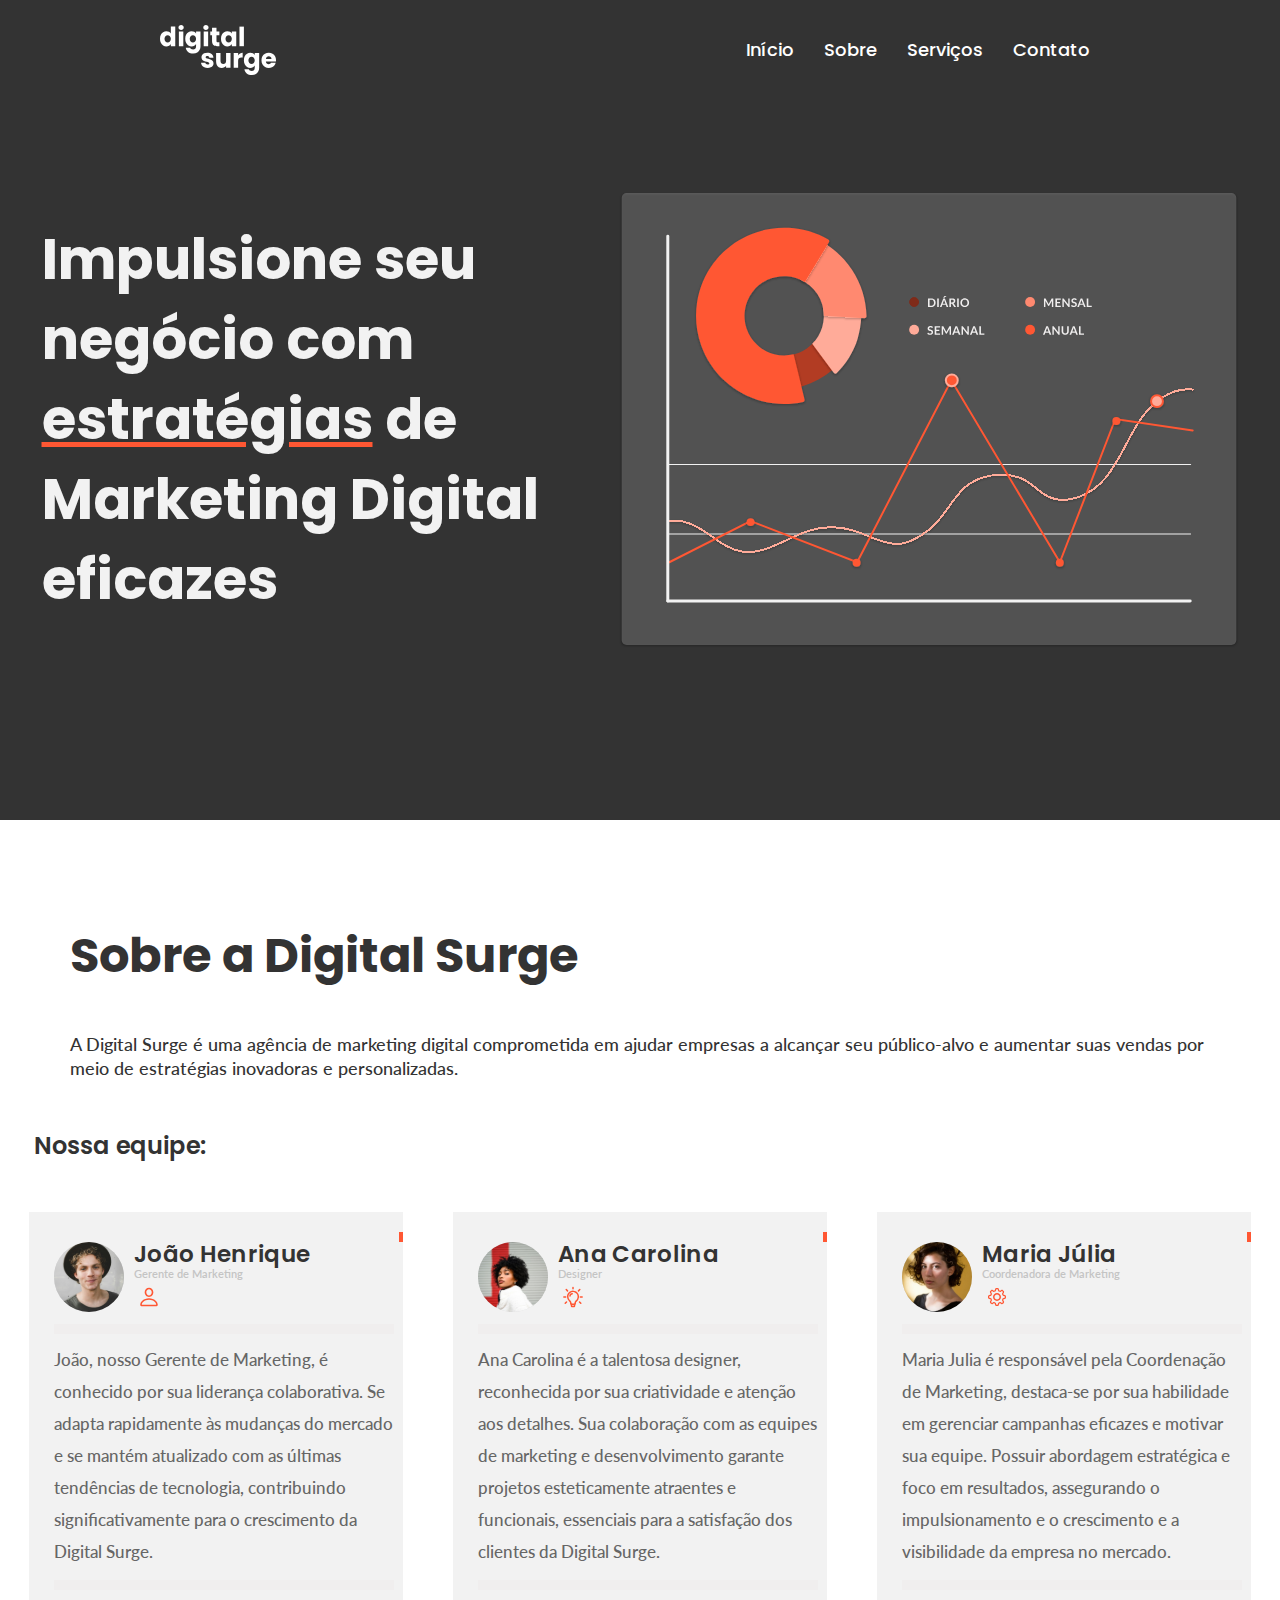
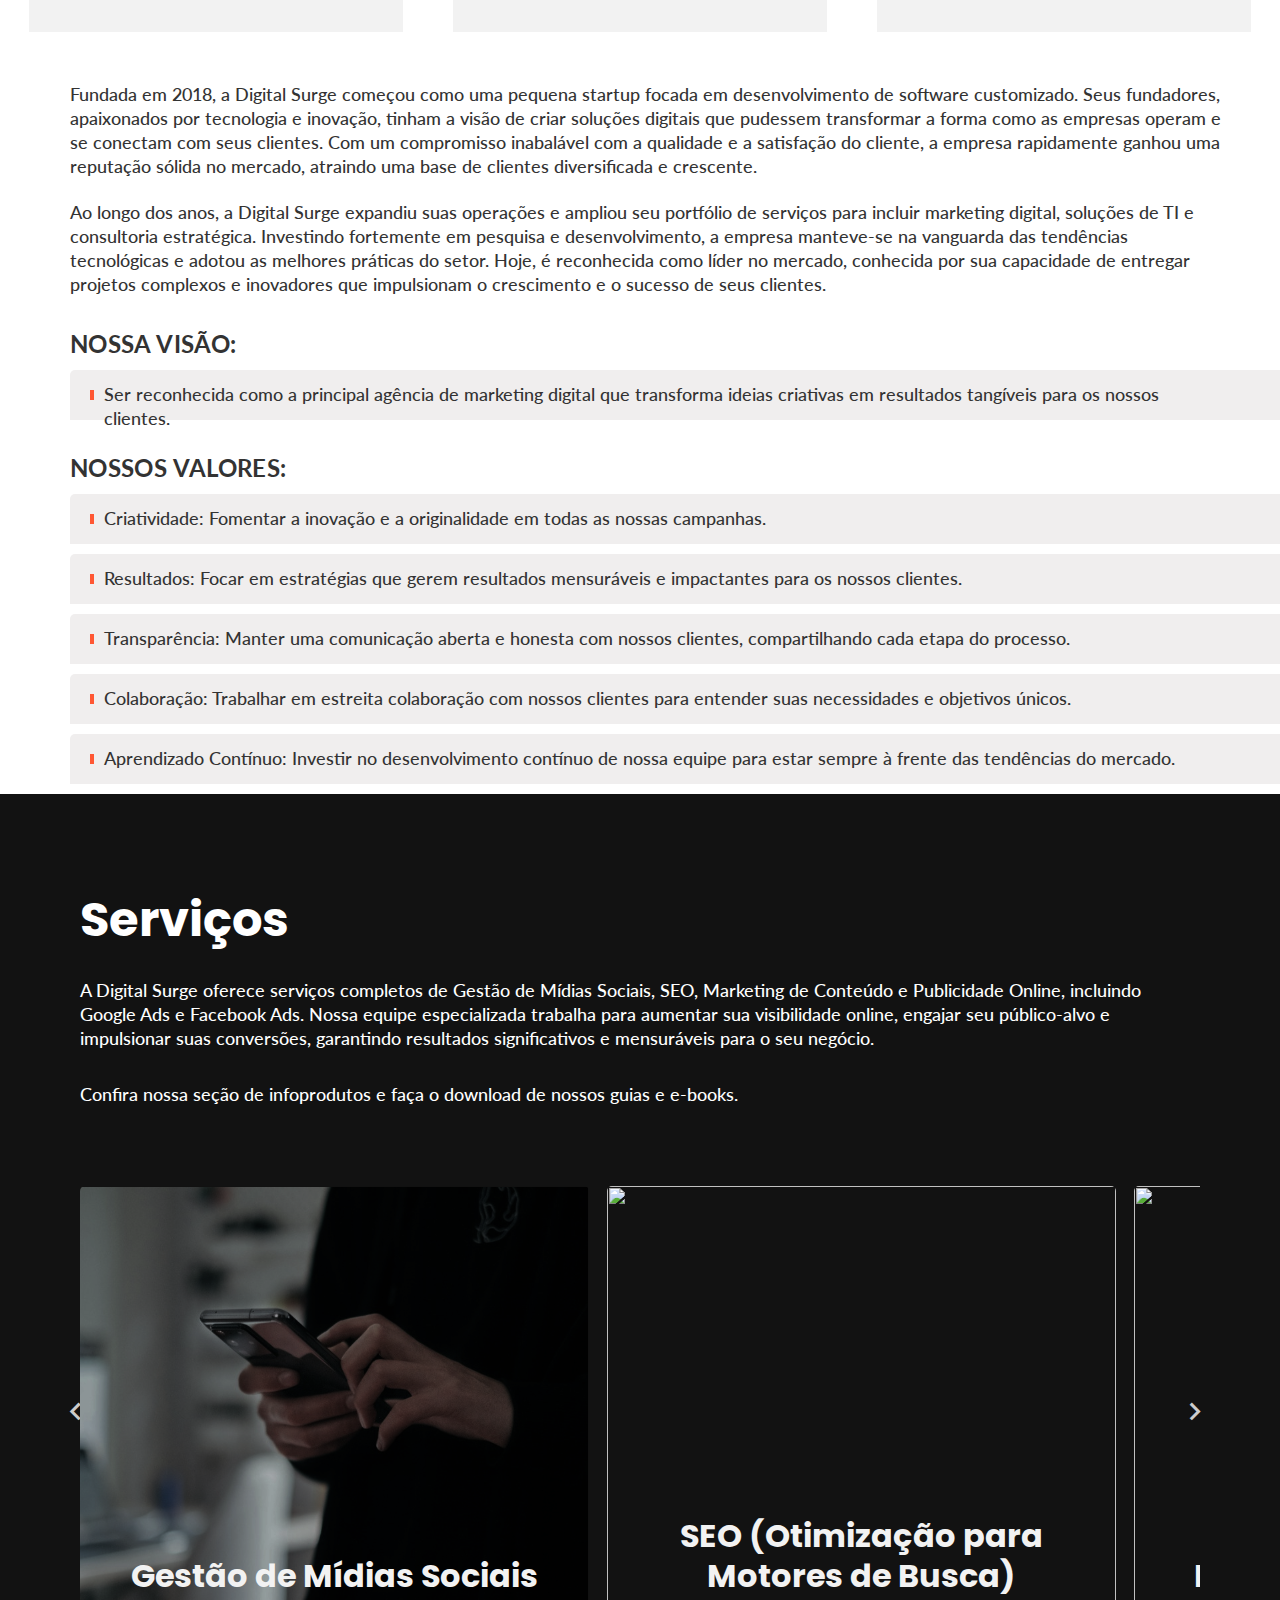
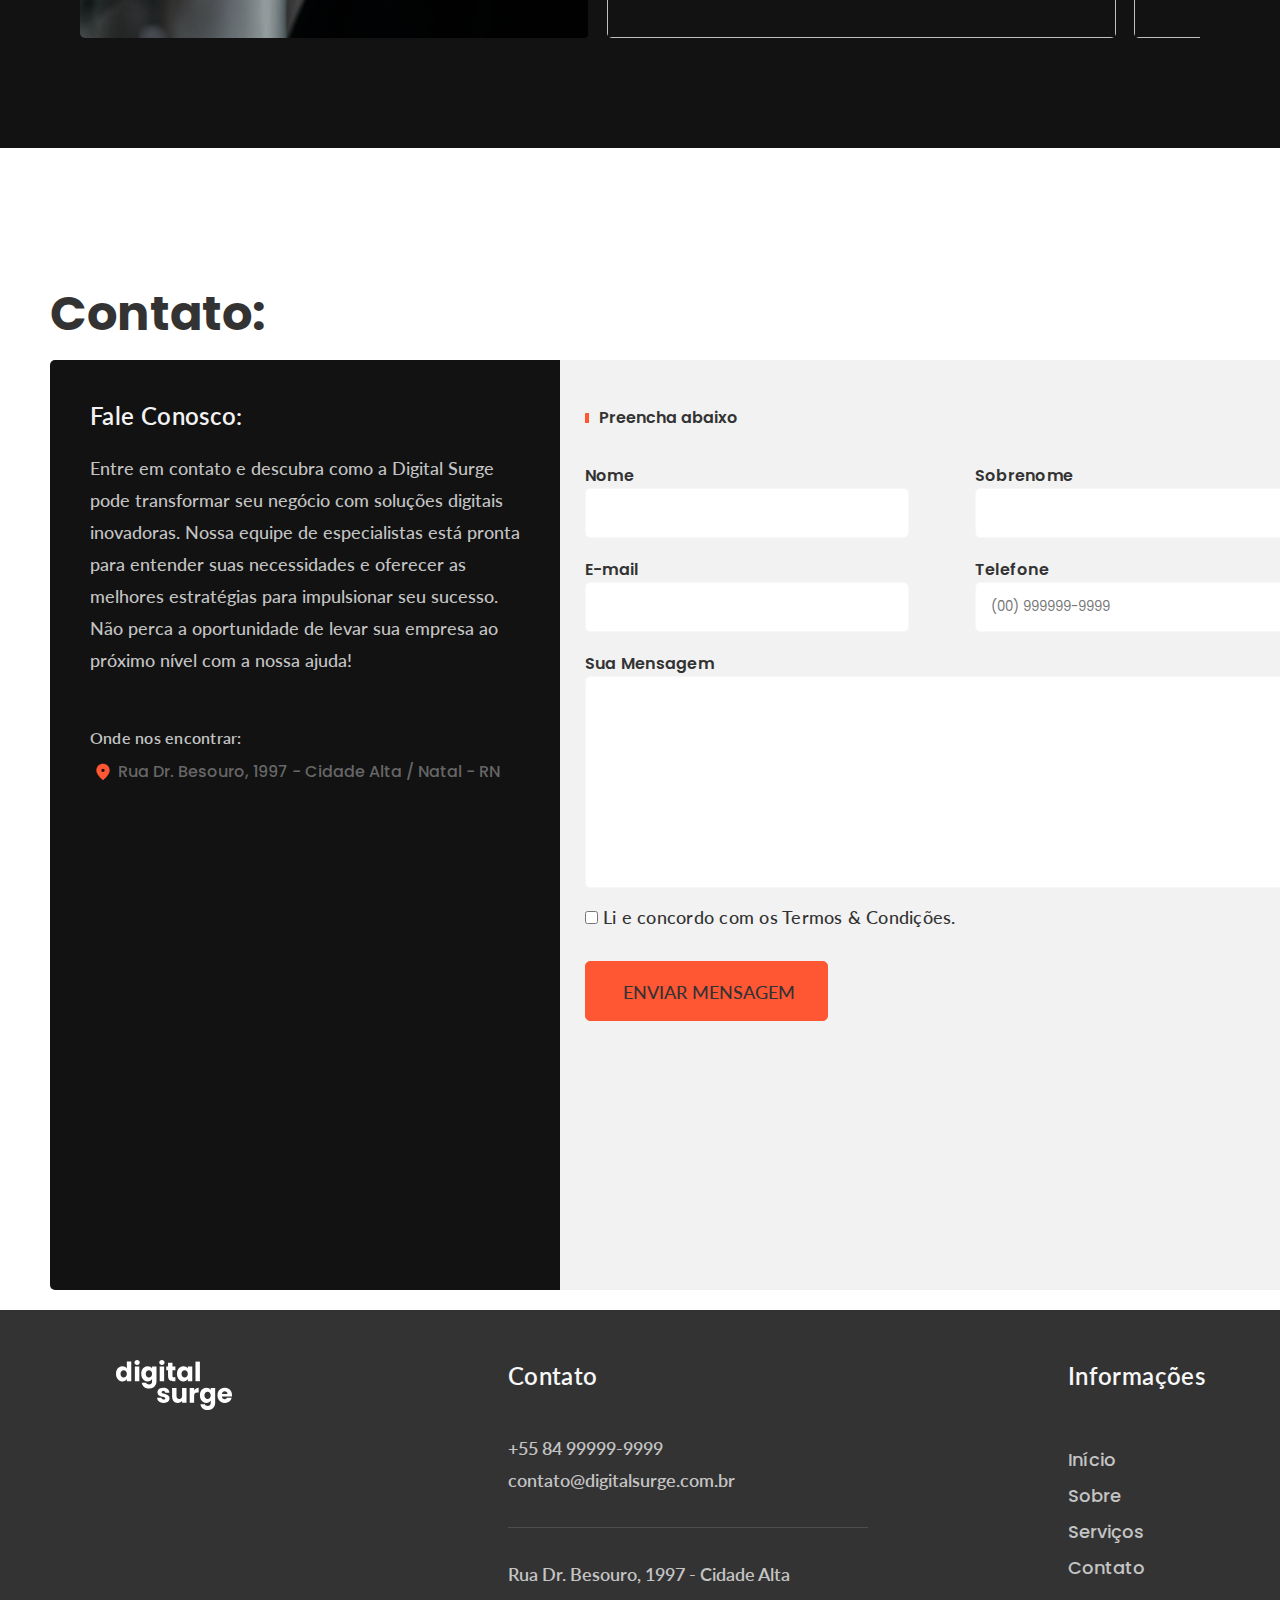
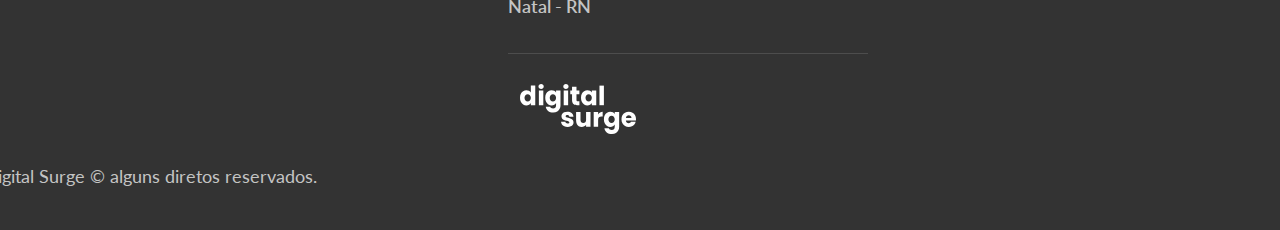
==== index.html @ 52d80557 "pertinho de terminar o sobre)" ====
<!DOCTYPE html>

<html>

    <head>

        <meta charset="utf-8">
	    <meta name="viewport" content="width=device-width, initial-scale=1">

        <link rel="preconnect" href="https://fonts.googleapis.com">
        <link rel="preconnect" href="https://fonts.gstatic.com" crossorigin>
        <link href="https://fonts.googleapis.com/css2?family=Poppins:ital,wght@0,100;0,200;0,300;0,400;0,500;0,600;0,700;0,800;0,900;1,100;1,200;1,300;1,400;1,500;1,600;1,700;1,800;1,900&display=swap" rel="stylesheet">
        
        <link rel="preconnect" href="https://fonts.googleapis.com">
        <link rel="preconnect" href="https://fonts.gstatic.com" crossorigin>
        <link href="https://fonts.googleapis.com/css2?family=Lato:ital,wght@0,100;0,300;0,400;0,700;0,900;1,100;1,300;1,400;1,700;1,900&display=swap" rel="stylesheet">


        <link rel="stylesheet" href="../style/reset.css">
        <link rel="stylesheet" href="../style/navbar.css">
        <link rel="stylesheet" href="../style/inicio.css">
        <link rel="stylesheet" href="../style/footer.css">
        <link rel="stylesheet" href="../style/sobre.css">
        <link rel="stylesheet" href="../style/servicos2.css">
        <link rel="stylesheet" href="../style/carrossel.css">
        <link rel="stylesheet" href="../style/contato.css">
        <link rel="stylesheet" href="../style/modal.css">

        <style>
            .material-symbols-outlined {
              font-variation-settings:
              'FILL' 0,
              'wght' 400,
              'GRAD' 0,
              'opsz' 24
            }
        </style>


        <title>digital-surge</title>

        <link rel="stylesheet" href="https://fonts.googleapis.com/css2?family=Material+Symbols+Outlined:opsz,wght,FILL,GRAD@24,400,0,0" />
        
        <script src="./js/carrossel.js" defer></script>

        <link rel="stylesheet" href="https://fonts.googleapis.com/css2?family=Material+Symbols+Outlined:opsz,wght,FILL,GRAD@20..48,100..700,0..1,-50..200" />
    


    </head>

    <body>
          
        <header>  <!---------------INICIO DA NAVBAR-------------------------->

            <img class="imagem-navbar" src="../imagens/navbar/Vector.svg" alt="seta">

            <nav>

                <ul>

                    <li><a href="#inicio">Início</a></li>

                    <li><a href="#sobre">Sobre</a></li>

                    <li><a href="#servicos">Serviços</a></li>

                    <li><a href="#contato">Contato</a></li>

                </ul>

            </nav><!---------------FINAL DA NAVBAR---------------------------->


        </header> 

        <main>
            <!----------------------INÍCIO DO INÍCIO------------------------->
            <selection id="inicio">
             
              <div class="banner-elementos">

                <div class="caixa-frase">

                <p class="frase-inicio"> Impulsione seu negócio com <strong class="underline">estratégias</strong> de Marketing Digital eficazes</p>

                </div>

                <div class="caixa-grafico">

                <img class="grafico" src="../imagens/inicio/graficodesktop3.svg" alt="seta">

                </div>

              </div>

            </selection>

            <!--------------------------FINAL DO INICIO----------------------------->

            <!--------------------------INICIO DO SOBRE------------------------------->

            <selection id="sobre">


                <div class="sobre-texto">

                    <h2>Sobre a Digital Surge</h2>

                    <p class="sobreparagrafo">A Digital Surge é uma agência de marketing digital comprometida em ajudar
                    empresas a alcançar seu público-alvo e aumentar suas vendas por meio de 
                    estratégias inovadoras e personalizadas.</p>

                </div>
                
                <!----------------------INICIO DA EQUIPE--------------------->
                <div class="equipe">
                        
                        <h4 class="nossa-equipe">Nossa equipe:</h4>

                        <div class="blocos-equipe">

                            <div class="bloco-equipe1">

                                <div class="traco-laranja">

                                    <p></p>

                                </div>
                               
                                <div class="info-equipe">

                                    <img class="foto-equipe" src="../imagens/sobre/gerente.svg">

                                    <div class="info-equipe2">

                                        <h4 class="nome-equipe">João Henrique</h4>

                                        <h6 class="funcao-equipe">Gerente de Marketing</h6>

                                        <img class="icone-equipe" src="../imagens/sobre/iconegerente.svg">

                                    </div>   

                                </div>

                                <div class="info-equipe3">

                                    <div class="linha-equipe">

                                        <p></p>
    
                                    </div>

                                    <div class="texto-equipe">

                                        <p>
                                            João, nosso Gerente de Marketing, é 
                                            conhecido por sua liderança colaborativa. Se 
                                            adapta rapidamente às mudanças do mercado 
                                            e se mantém atualizado com as últimas 
                                            tendências de tecnologia, contribuindo 
                                            significativamente para o crescimento da 
                                            Digital Surge.
                                        </p>

                                    </div>

                                    <div class="linha-equipe">

                                        <p></p>
    
                                    </div>
  

                                </div> 
                              

                            </div>

                            <div class="bloco-equipe2">
                                     
                                <div class="traco-laranja">

                                     <p></p>

                                </div>
                                
                                <div class="info-equipe">

                                    <img class="foto-equipe" src="../imagens/sobre/design.svg">


                                    <div class="info-equipe2">

                                        <h4 class="nome-equipe">Ana Carolina</h4>
                                        <h6 class="funcao-equipe">Designer</h6>
                                        <img class="icone-equipe" src="../imagens/sobre/iconedesign.svg">

                                    </div>

                                </div>

                                <div class="info-equipe3">

                                    <div class="linha-equipe">

                                        <p></p>
    
                                    </div>

                                    
                                    <div class="texto-equipe">

                                        <p>
                                            Ana Carolina é a talentosa designer, reconhecida por sua criatividade e atenção aos detalhes. Sua colaboração com as equipes de marketing e desenvolvimento garante projetos esteticamente atraentes e funcionais, essenciais para a satisfação dos clientes da Digital Surge.
                                        </p>

                                    </div>

                                    <div class="linha-equipe">

                                        <p></p>
    
                                    </div>

                                   

                                </div> 


                            </div>

                            <div class="bloco-equipe3">
                                
                                <div class="traco-laranja">


                                    <p></p>

                                </div>
                                
                                <div class="info-equipe">

                                  <img class="foto-equipe" src="../imagens/sobre/coordenadora.svg">

                                     <div class="info-equipe2">

                                       <h4 class="nome-equipe">Maria Júlia</h4>

                                       <h6 class="funcao-equipe">Coordenadora de Marketing</h6>

                                       <img class="icone-equipe" src="../imagens/sobre/iconecoordenadora.svg">
                               
                                    </div>

                                </div>

                                <div class="info-equipe3">

                                    <div class="linha-equipe">

                                        <p></p>
    
                                    </div>

                                    
                                    <div class="texto-equipe">

                                        <p>
                                            Maria Julia é responsável pela Coordenação de Marketing, destaca-se por sua habilidade em gerenciar campanhas eficazes e motivar sua equipe. Possuir abordagem estratégica e foco em resultados, assegurando o impulsionamento e o crescimento e a visibilidade da empresa no mercado.
                                        </p>

                                    </div>

                                    <div class="linha-equipe">

                                        <p></p>
    
                                    </div>

                                </div> 
      
                            </div>
                            
                        </div>
                        
                       
                </div>

                <!-----------------FINAL DA EQUIPE-------------------------->

                <p class="sobreparagrafo2">Fundada em 2018, a Digital Surge começou como uma pequena startup focada em desenvolvimento de software customizado. Seus fundadores, apaixonados por tecnologia e inovação, tinham a visão de criar soluções digitais que pudessem transformar a forma como as empresas operam e se conectam com seus clientes. Com um compromisso inabalável com a qualidade e a satisfação do cliente, a empresa rapidamente ganhou uma reputação sólida no mercado, atraindo uma base de clientes diversificada e crescente.</p>

                <p class="sobreparagrafo3"> Ao longo dos anos, a Digital Surge expandiu suas operações e ampliou seu portfólio de serviços para incluir marketing digital, soluções de TI e consultoria estratégica. Investindo fortemente em pesquisa e desenvolvimento, a empresa manteve-se na vanguarda das tendências tecnológicas e adotou as melhores práticas do setor. Hoje, é reconhecida como líder no mercado, conhecida por sua capacidade de entregar projetos complexos e inovadores que impulsionam o crescimento e o sucesso de seus clientes.</p>
                
                <!---------------INICIO DE NOSSA VISÃO E VALORES------------->

                <div class="nossa-visao">

                    <h4 class="visao-titulo">NOSSA VISÃO:</h4>

                    <div class="bloco-visao">

                        <p class="traco-laranja2"></p>
                            
                        <p class="texto-visao">Ser reconhecida como a principal agência de marketing digital que transforma ideias criativas em resultados tangíveis para os nossos clientes.</p>

                    </div>

                </div>

                <div class="nossos-valores">

                    <h4 class="valores-titulo">NOSSOS VALORES:</h4>

                    <div class="bloco-valores">

                            <p class="traco-laranja2"></p>

                            <p class="frases-valores">Criatividade: Fomentar a inovação e a originalidade em todas as nossas campanhas.</p>


                    </div>

                    <div class="bloco-valores">

                        <p class="traco-laranja2"></p>

                        <p class="frases-valores">Resultados: Focar em estratégias que gerem resultados mensuráveis e impactantes para os nossos clientes.</p>

     
                    </div>

                    <div class="bloco-valores">

                        <p class="traco-laranja2"></p>

                        <p class="frases-valores">Transparência: Manter uma comunicação aberta e honesta com nossos clientes, compartilhando cada etapa do processo.</p>

     
                    </div>

                    <div class="bloco-valores">

                        <p class="traco-laranja2"></p>

                        <p class="frases-valores">Colaboração: Trabalhar em estreita colaboração com nossos clientes para entender suas necessidades e objetivos únicos.</p>

     
                    </div>

                    <div class="bloco-valores">

                        <p class="traco-laranja2"></p>

                        <p class="frases-valores">Aprendizado Contínuo: Investir no desenvolvimento contínuo de nossa equipe para estar sempre à frente das tendências do mercado.</p>

     
                    </div>

                </div>

                <!----------------FINAL DE NOSSA VISAO E VALORES----------->

                
            </selection>

            <!------------------------FINAL DO SOBRE-------------------------->

            <!----------------------INICIO DE SERVICOS---------------------------->

            <section class="servicos" id="servicos">
                <h2>Serviços</h2>
                <div class="textos-servicos">
                    <p>A Digital Surge oferece serviços completos de Gestão de Mídias Sociais, SEO, Marketing de Conteúdo e Publicidade Online, incluindo Google Ads e Facebook Ads. Nossa equipe especializada trabalha para aumentar sua visibilidade online, engajar seu público-alvo e impulsionar suas conversões, garantindo resultados significativos e mensuráveis para o seu negócio.</p>
                    <p>Confira nossa seção de infoprodutos e faça o download de nossos guias e e-books.</p>
                </div>
                    <!-- Slider main container -->
                    
                    <div class="container">
                        <div class="slide-wrapper">
                            <button id="prev-slide" class="slide-button material-symbols-outlined">chevron_left</button>
                            <div class="image-list">
                                <div class="card-image">
                                    <img src="../imagens/servicos/foto2.svg"onclick="openModal()"class="card-img">
                                    <h2>Gestão de Mídias Sociais</h2>
    
                    <div class="action-modal-mask" id="modalImage">
                      <div class="action-modal">
                        <div class="action-modal--header">
                          <span class="material-symbols-outlined" onclick="closeModal()">
                            close
                          </span>
                        </div>
                        <div class="action-modal--content">
                        <div class="content--description">
                           <p id="content-text">
                            Nosso serviço de Gestão de Mídias Sociais na Digital Surge é projetado para maximizar sua presença online, engajar seu público e promover sua marca de maneira eficaz. Com estratégias personalizadas e conteúdo atraente, ajudamos a aumentar o alcance e a interação nas suas plataformas sociais. Para saber mais sobre como podemos transformar suas mídias sociais, inscreva-se no formulário e receba nosso material exclusivo diretamente no seu e-mail cadastrado.
                          </p>
                        </div>
                        <div class="content--form">
                          <div class="form--input-row">
                            <div class="input-field">
                                <form>
                                    <p class="input-field-titulo"><strong>Nome Completo</strong></p>
                                    <input class="blocos-do-modal">
                                </form>
                            </div>
                            <div class="input-field">
                                <form>
                                    <p class="input-field-titulo"><strong>Telefone</strong></p>
                                    <input class="blocos-do-modal"  placeholder="  (00) 999999-9999">
                                </form>
                            </div>
                          </div>
                          
                          <div class="form--input-row">
                            <div class="input-field">
                                <form>
                                    <p class="input-field-titulo"><strong>E-mail</strong></p>
                                    <input class="blocos-do-modal">
                                </form>
                            </div>
                            <div class="input-field">
                                <form>
                                    <p class="input-field-titulo"><strong>Rede Social</strong></p>
                                    <input class="blocos-do-modal" placeholder="https://instagram.com/">
                                </form>
                            </div>
                          </div>
                          
                          <div class="form--input-column">
                            <div class="input-field">
                                <form class="formulario-checkin-modal">
                                      
                                    <input type="checkbox"><p>Li e concordo com os Termos & Condições.</p>

                                    <div class="botao-enviar-modal">

                                        <button class="botao-enviar2-modal">SOLICITAR MATERIAL</button>

                                    </div>
                                    
                                </form>
                            </div>
                          </div>
                        </div>
                      </div>
                    </div>
                    </div>
                                    
                                </div>
                                <div class="card-image">
                                    <img src="../imagens/servicos/foto3.svg"onclick="openModal()"class="card-img">
                                    <h2>SEO (Otimização para Motores de Busca)</h2>

                                    <div class="action-modal-mask" id="modalImage">
                                        <div class="action-modal">
                                          <div class="action-modal--header">
                                            <span class="material-symbols-outlined" onclick="closeModal()">
                                              close
                                            </span>
                                          </div>
                                          <div class="action-modal--content">
                                          <div class="content--description">
                                             <p id="content-text">
                                                Nosso serviço de SEO (Otimização para Motores de Busca) é voltado para melhorar significativamente a visibilidade do seu site nos resultados de pesquisa, atraindo mais tráfego orgânico e qualificando leads. Com técnicas avançadas de SEO, como otimização de palavras-chave, melhorias técnicas e estratégias de link building, garantimos que seu site esteja sempre bem posicionado. Para descobrir como podemos impulsionar seu ranking nos motores de busca, inscreva-se no formulário e receba nosso material no e-mail cadastrado.
                                            </p>
                                          </div>
                                          <div class="content--form">
                                            <div class="form--input-row">
                                              <div class="input-field">
                                                <p class="input-field-titulo"><strong>Nome Completo</strong></p>
                                                <label>Nome completo</label>
                                                <input />
                                              </div>
                                              <div class="input-field">
                                                <p class="input-field-titulo"><strong>Telefone</strong></p>
                                                <label>Telefone</label>
                                                <input />
                                              </div>
                                            </div>
                                            
                                            <div class="form--input-row">
                                              <div class="input-field">
                                                <p class="input-field-titulo"><strong>E-mail</strong></p>
                                                <label>E-mail</label>
                                                <input />
                                              </div>
                                              <div class="input-field">
                                                <p class="input-field-titulo"><strong>Rede Social</strong></p>
                                                <label>Rede Social</label>
                                                <input />
                                              </div>
                                            </div>
                                            
                                            <div class="form--input-column">
                                              <div class="input-field">
                                                <input type="checkbox"/>
                                                <p class="input-field-titulo"><strong>Li e concordo com os Termos & Condições.</strong></p>
                                                <label>Li e concordo com os Termos & Condições.</label>
                                              </div>
                                              <div class="input-field">
                                                <button>Solicitar Material</button>
                                              </div>
                                            </div>
                                          </div>
                                        </div>
                                      </div>
                                      </div>
                                </div>
                                <div class="card-image">
                                    <img src="../imagens/servicos/foto4.svg"onclick="openModal()"class="card-img">
                                    <h2>Marketing de Conteúdo</h2>

                                    <div class="action-modal-mask" id="modalImage">
                                        <div class="action-modal">
                                          <div class="action-modal--header">
                                            <span class="material-symbols-outlined" onclick="closeModal()">
                                              close
                                            </span>
                                          </div>
                                          <div class="action-modal--content">
                                          <div class="content--description">
                                             <p id="content-text">
                                                Nosso serviço de Marketing de Conteúdo é projetado para criar e distribuir conteúdo relevante e valioso que atraia e engaje seu público-alvo, promovendo a sua marca e impulsionando conversões. Desenvolvemos estratégias de conteúdo personalizadas que incluem blogs, artigos, infográficos e muito mais, tudo alinhado aos interesses e necessidades do seu mercado. Para saber como podemos transformar sua estratégia de conteúdo, inscreva-se no formulário e receba nosso material exclusivo diretamente no e-mail cadastrado.
                                            </p>
                                          </div>
                                          <div class="content--form">
                                            <div class="form--input-row">
                                              <div class="input-field">
                                                <p class="input-field-titulo"><strong>Nome Completo</strong></p>
                                                <label>Nome completo</label>
                                                <input />
                                              </div>
                                              <p class="input-field-titulo"><strong>Telefone</strong></p>
                                              <div class="input-field">
                                                <label>Telefone</label>
                                                <input />
                                              </div>
                                            </div>
                                            
                                            <div class="form--input-row">
                                              <div class="input-field">
                                                <p class="input-field-titulo"><strong>E-mail</strong></p>
                                                <label>E-mail</label>
                                                <input />
                                              </div>
                                              <div class="input-field">
                                                <p class="input-field-titulo"><strong>Rede Social</strong></p>
                                                <label>Rede Social</label>
                                                <input />
                                              </div>
                                            </div>
                                            
                                            <div class="form--input-column">
                                                <p class="input-field-titulo"><strong>Li e concordo com os Termos & Condições.</strong></p>
                                              <div class="input-field">
                                                <input type="checkbox"/>
                                                <label>Li e concordo com os Termos & Condições.</label>
                                              </div>
                                              <div class="input-field">
                                                <button>Solicitar Material</button>
                                              </div>
                                            </div>
                                          </div>
                                        </div>
                                      </div>
                                      </div>
                                </div>
                                <div class="card-image">
                                    <img src="../imagens/servicos/foto5.svg"onclick="openModal()"class="card-img">
                                    <h2>Publicidade Online (Google Ads, Facebook Ads)</h2>

                                    <div class="action-modal-mask" id="modalImage">
                                        <div class="action-modal">
                                          <div class="action-modal--header">
                                            <span class="material-symbols-outlined" onclick="closeModal()">
                                              close
                                            </span>
                                          </div>
                                          <div class="action-modal--content">
                                          <div class="content--description">
                                             <p id="content-text">O serviço de Publicidade Online na Digital Surge, especializado em Google Ads e Facebook Ads, é projetado para aumentar sua visibilidade e gerar leads qualificados de maneira eficaz. Com campanhas personalizadas que alcançam o público-alvo com precisão, otimizando continuamente para garantir o melhor retorno. Para descobrir como nossa expertise em publicidade online pode impulsionar seu negócio, inscreva-se no formulário e receba nosso material exclusivo diretamente no seu e-mail cadastrado.</p>
                                          </div>
                                          <div class="content--form">
                                            <div class="form--input-row">
                                              <div class="input-field">
                                                <p class="input-field-titulo"><strong>Nome Completo</strong></p>
                                                <label>Nome completo</label>
                                                <input />
                                              </div>
                                              <div class="input-field">
                                                <p class="input-field-titulo"><strong>Telefone</strong></p>
                                                <label>Telefone</label>
                                                <input />
                                              </div>
                                            </div>
                                            
                                            <div class="form--input-row">
                                              <div class="input-field">
                                                <p class="input-field-titulo"><strong>E-mail</strong></p>
                                                <label>E-mail</label>
                                                <input />
                                              </div>
                                              <div class="input-field">
                                                <p class="input-field-titulo"><strong>Rede Social</strong></p>
                                                <label>Rede Social</label>
                                                <input />
                                              </div>
                                            </div>
                                            
                                            <div class="form--input-column">
                                              <div class="input-field">
                                                <input type="checkbox"/>
                                                <p class="input-field-titulo"><strong>Li e concordo com os Termos & Condições.</strong></p>
                                                <label>Li e concordo com os Termos & Condições.</label>
                                              </div>
                                              <div class="input-field">
                                                <button>Solicitar Material</button>
                                              </div>
                                            </div>
                                          </div>
                                        </div>
                                      </div>
                                      </div>
                                </div>
                
                            </div>
                            <button id="next-slide" class="slide-button material-symbols-outlined">chevron_right</button>
                        </div>
                        <!---
                        <div class="slider-scrollbar">
                            <div class="scrollbar-track">
                                <div class="scrollbar-thumb">
                
                                </div>
                            </div>-->
                        </div>
                    </div>
                
             </section> 
             <!-------------------FINAL SERVICOS----------------------->
             <!------------------INICIO CONTATO------------------------->

            <selection id="contato">

                <div class="texto-contato">

                    <h2 class="titulo-contato">Contato:</h2>

                </div>

                <div class="contato-itens">

                    <div class="mapa">

                        <div class="itens-mapa">
    
                            <h2>Fale Conosco:</h2>
    
                             <p class="entre-em-contato">Entre em contato e descubra como a Digital Surge pode transformar seu negócio com soluções digitais inovadoras. Nossa equipe de especialistas está pronta para entender suas necessidades e oferecer as melhores estratégias para impulsionar seu sucesso. Não perca a oportunidade de levar sua empresa ao próximo nível com a nossa ajuda!</p>
                            
                             <h3>Onde nos encontrar:</h3>
    
                             <div class="localizacao">
                                
                             <img class="icone-localizacao" src="../imagens/contato/icone-localizacao.svg">
    
                             <p class="endereco">Rua Dr. Besouro, 1997 - Cidade Alta / Natal - RN</p>
    
                             </div>
    
                             <iframe class="icone-mapa" src="https://www.google.com/maps/embed?pb=!1m18!1m12!1m3!1d126997.44576822523!2d-35.27594082980353!3d-5.901863741656016!2m3!1f0!2f0!3f0!3m2!1i1024!2i768!4f13.1!3m3!1m2!1s0x7b3000cc6486131%3A0x116394c0264ec5ba!2sIFRN%20-%20Cidade%20Alta%20-%20Natal%2FRN!5e0!3m2!1spt-BR!2sbr!4v1719432890969!5m2!1spt-BR!2sbr" width="600" height="450" style="border:0;" allowfullscreen="" loading="lazy" referrerpolicy="no-referrer-when-downgrade"></iframe>
    
                        </div>
    
                    </div>
    
                    <div class="formulario">

                        <div class="itens-formulario">

                            <div class="preencher">
                                
                                <p class="traco-laranja3"></p>
                                <h4>Preencha abaixo</h4>

                            </div>
    
                            <div class="formulario-blocos">

                                <div class="formulario-bloco-principal">

                                    <form class="formulario-bloco1">
                                      
                                        <h3 class="nome">Nome</h3>
                                        <input type="text" name="" class="formulario-nome" autocomplete="off">

                                        <h3 class="nome-responsivo">Nome completo</h3>
                                        <input type="text" name="" class="formulario-nome-responsivo" autocomplete="off">
                              
                                    </form>
    
                                    <form class="formulario-bloco2">
                                          
                                        <h3 class="sobrenome">Sobrenome</h3>
                                        <input type="text" name="" class="formulario-sobrenome" autocomplete="off">
                              
                                    </form>

                                </div>

                                <div class="formulario-bloco-principal">

                                    <form class="formulario-bloco1">
                                      
                                        <h3 class="email">E-mail</h3>
                                        <input type="text" name="" class="formulario-email" autocomplete="off">
                              
                                    </form>
    
                                    <form class="formulario-bloco2">
                                          
                                        <h3 class="telefone">Telefone</h3>
                                        <input type="text" name="" class="formulario-telefone" placeholder="  (00) 999999-9999" autocomplete="off">
                              
                                    </form>

                                </div>
                                
                                <div class="formulario-bloco-principal">

                                    <div class="bloco-mensagem">

                                        <form>
                                      
                                            <h3 class="mensagem">Sua Mensagem</h3>
                                            <textarea name="mensagem" class="formulario-mensagem"></textarea>
                                  
                                        </form>


                                    </div>

                                    

                                </div>

                                <div class="formulario-bloco-principal">

                                    <form class="formulario-checkin">
                                      
                                        <input type="checkbox"><p>Li e concordo com os Termos & Condições.</p>

                                        <div class="botao-enviar">

                                            <button class="botao-enviar2"><p>enviar mensagem</p></button>

                                        </div>
                                        
                                    </form>

                                    <h3 class="titulo-responsivo">Onde nos encontrar:</h3>

                                    <div class="localizacao-responsiva">
                                
                                        <img class="icone-localizacao-responsiva" src="../imagens/contato/icone-localizacao.svg">
               
                                        <p class="endereco-responsivo">Rua Dr. Besouro, 1997 - Cidade Alta / Natal - RN</p>
               
                                        </div>
               
                                        <iframe class="icone-mapa-responsivo" src="https://www.google.com/maps/embed?pb=!1m18!1m12!1m3!1d126997.44576822523!2d-35.27594082980353!3d-5.901863741656016!2m3!1f0!2f0!3f0!3m2!1i1024!2i768!4f13.1!3m3!1m2!1s0x7b3000cc6486131%3A0x116394c0264ec5ba!2sIFRN%20-%20Cidade%20Alta%20-%20Natal%2FRN!5e0!3m2!1spt-BR!2sbr!4v1719432890969!5m2!1spt-BR!2sbr" width="600" height="450" style="border:0;" allowfullscreen="" loading="lazy" referrerpolicy="no-referrer-when-downgrade"></iframe>



                                </div>


                            </div>

                        </div>
    
                    </div>

                </div>

                

             </selection>

        </main>
        
        <footer>

            <div class="itens-footer">

                   
                <div class="inicio-footer">

                    <div class="icone-digitalsurge">

                       <img src="../imagens/footer/linkedin-icone.svg">
    
                    </div>

                    <div class="contato-footer">

                         <div class="contato-footer-titulo">

                            <p>Contato</p>
                        
                        </div>

                        <div class="contato-footer-telefone">

                            <p>+55 84 99999-9999</p>
                            <p>contato@digitalsurge.com.br</p>

                        </div>

                        <div class="contato-footer-endereco">

                            <div class="linha-footer">

                                <p></p>

                            </div>

                            <p>Rua Dr. Besouro, 1997 - Cidade Alta</p>
                            <p> Natal - RN</p>

                            <div class="linha-footer">

                                <p></p>

                            </div>

                            <div class="redes-sociais">

                                <img scr="../imagens/footer/digitalsurge-icone.svg">
                                <img scr="../imagens/footer/facebook.svg">
                                <img scr="../imagens/footer/insta.svg">
                                <img src="../imagens/footer/linkedin-icone.svg">

                            </div>

                           

                        </div>
                    
                    </div>

                    <div class="informacoes-footer">

                        <div class="informacoes-footer-titulo">

                            <p>Informações</p>
                            
                        
                        </div>

                        <div class="footer-links">

                            <ul>

                                <li><a href="#inicio">Início</a></li>
            
                                <li><a href="#sobre">Sobre</a></li>
            
                                <li><a href="#servicos">Serviços</a></li>
            
                                <li><a href="#contato">Contato</a></li>
            
                            </ul>

                        </div>


                     </div> 

                     <div class="direitos-autorais">

                        <p>Digital Surge © alguns diretos reservados.</p>
                        
                     </div>

                </div>

            </div>


            

        </footer>
          
        <script src="./js/modal.js"></script>
    
    </body>

</html>
---- style/navbar.css ----
header
{
    background-color: #333333;
    display: flex;
    justify-content: space-between;
    align-items: center;
    height: 100px;
    width: 100%;
    margin-bottom: 95px;
    position: fixed;  
    z-index: 1000;
}
 

.imagem-navbar
{
    width: 116px;
    height: 50px;
    top: 25px;
    left: 160px;
    gap: 0px;
    opacity: 0px;
    padding-left: 160px;
}

header ul
{
    display: flex;
    padding-right: 160px;
}

header a
{
    text-decoration: none;
    color: #FFFFFF;
    font-family: "Poppins", sans-serif;
    font-size: 18px;
    font-weight: 500;
    font-style: normal;
    padding-right: 30px;   
}

.seta
{
    cursor: pointer;
}

a:hover 
{
    color: #FF5733;
}

@media screen and (max-width: 499px)
{
    header
    {  
        height: 70px;
        padding: 0 10% 0 10%;
       
    }

    nav 
    {

        display: flex;
        justify-content: space-around;
        align-items: right;
        width: 100%;
    }
    

    .imagem-navbar
    {
       
        width: 58px;
        height: 20px;
        padding-left: 0px;
        left: 0px;
       /* display: flex;
        align-items: right;
        justify-content: right;*/
     
     }

     header ul
     {
       
       gap: 10px;
       display: flex;
       list-style: none;
       padding-right: 0px;
       padding-left: 12%;
       align-items: right;
       justify-content: right;
     }

     
     header a
    {
        font-size: 10px;
        padding-right: 0;
        /*display: flex;
        align-items: center;*/
                
    }
     
}
@media screen and (500px <= width <= 1024px)
{
    header
    {  
        height: 70px;
        padding: 0 10% 0 10%;
       
    }

    nav 
    {

        display: flex;
        justify-content: space-around;
        align-items: right;
        width: 100%;
    }
    

    .imagem-navbar
    {
       
        width: 58px;
        height: 50px;
        padding-left: 0px;
        left: 0px;
       /* display: flex;
        align-items: right;
        justify-content: right;*/
     
     }

     header ul
     {
       
       gap: 10px;
       display: flex;
       list-style: none;
       padding-right: 0px;
       padding-left: 12%;
       align-items: right;
       justify-content: right;
     }

     
     header a
    {
        font-size: 14px;
        padding-right: 0;
        /*display: flex;
        align-items: center;*/
                
    }
}
/*
@media screen and (max-width: 508px)
{
    header
    {
        
        height: 70px;  
        margin-bottom: 5px;
      
    }

    .imagem-navbar
    {
      
      width: 58px;
      height: 35px;
      padding-left: 30px;
     
     }

     header ul
     {
       
       padding-left: 65px;

     }

     
     header a
    {
       font-size: 12px;
       padding-right: 10px;
          
    }
}*/

/*
@media screen and (500px <= width <= 614px)
{
    header
    {
        height: 80px;   
        padding: 0 10% 0 10%;
    }

    nav 
    {

        display: flex;
        justify-content: space-around;
        align-items: right;
        width: 100%;
    }

    .imagem-navbar
    {
      
      width: 87px;
      height: 35px;
      padding-left: 0px;
      left: 0px;
     }

     header ul
     {
        gap: 10px;
       padding-left: 0px;
       display: flex;
       list-style: none;

     }

     
     header a
    {
       font-size: 14px;
       padding-right: 0px;
          
    }
     
}*/

/*
@media screen and (615px <= width <= 1000px)
{
   
    .imagem-navbar
    {

      padding-left: 50px;

     }

     header ul
     {

       display: flex;
       padding-left: 150px;
       padding-right: 50px;
       gap: 10px;
       
     }

     
     header a
    {
    
       padding-right: 10px;   
       
    }



}
*/
---- style/inicio.css ----
body
{
    width: 100%;
    overflow-x: hidden;
}

main
{
    padding-top: 20px;
    
}

html
{
    scroll-behavior: smooth;
    overflow-x: hidden;
}

#inicio
{
      
   height: 800px;
   width: 100%;
   background-image: url("../imagens/inicio/banner1.svg");
   background-color: #333333;
   background-size: cover;
   display: flex;
   align-items: center;
   justify-content: center;
   background-repeat: no-repeat;
}



.banner-elementos
{
    display: flex; 
    align-items: center;
    justify-content: center;
    width: 100%;
    
}

.caixa-frase
{
   width: 577px;
   height: 400px;
   top: 175px;
   left: 160px;
   display: flex;
}

.frase-inicio
{
   
   font-family: Poppins;
   font-size: 56px;
   font-weight: 700;
   line-height: 80px;
   text-align: left;
   color: #F2F2F2;

}

.underline
{
    text-decoration: underline;
    text-decoration-color: #FF5733;
    gap: 0px;
    opacity: 0px;
    font-family: Poppins;
    font-size: 56px;
    font-weight: 700;
    line-height: 80px;
    text-align: left;
    color: #F2F2F2;
}


.caixa-grafico
{
  width: 620px;
  height: 456px;
  top: 159px;
  left: 820px;
  gap: 0px;
  opacity: 0px;
  display: flex;
  
}

.grafico
{
   width: 620px;
   height: 456px;
   top: 159px;
   left: 820px;
   gap: 0px;
   opacity: 0px;

}


@media screen and (max-width: 459px)
{
 
main 
{
    margin-top: -100px;
}
#inicio
{
   background-image: none;
   height: auto;
   width: 100%;
   max-width: 100%;
   display: flex;
   justify-content: center;
   align-items: center;
   background-size: cover;
   overflow: hidden;
   
}

.banner-elementos
{
    margin-top: 150px;
    flex-direction: column;
    justify-content: flex-start;
    height: 430px;
    background-image: url("../imagens/inicio/banner1.svg");
    background-size: cover;
    background-repeat: no-repeat;
    width: 100%;
}

.caixa-frase
{
    margin-top: 5%;
    width: 80%;
    max-width: 80%;
    height: auto;
    display: flex;
    margin-bottom: 0px;
    overflow: hidden;
    justify-content: center;
    align-items: center;
}

.frase-inicio
{
    font-size: 20px;
    font-weight: 700;
    line-height: 32px;
    text-align: left;
}

.underline
{
    text-decoration: underline;
    text-decoration-color: #FF5733;
    font-size: 20px;
    line-height: 32px;
}

.caixa-grafico
{
  width: 100%;
  max-width: 100%;
  height: auto;
  display: flex;
  justify-content: center;
  align-items: center;
  overflow: hidden;
  left: 0px;
  margin-top: 5%;
   
}

.grafico
{
   width: 80%;
   max-width: 80%;
   overflow: hidden;
   display: flex;
   justify-content: center;
   align-items: center;
   height: auto;
   left: 0px;

}



}

@media screen and (459px <= width <= 720px)
{

main 
{
    margin-top: 50px;
}
 

#inicio
{
   background-image: none;
   display: flex;
   width: 100%;
   max-width: 100%;
   overflow: hidden;
   justify-content: center;
   align-items: center;
   background-size: cover;
   height: auto;
}

.banner-elementos
{
    /*margin-top: 200px;*/
    flex-direction: column;
    justify-content: flex-start;
    background-image: url("../imagens/inicio/banner1.svg");
    background-size: cover;
    background-repeat: no-repeat;
    align-items: center;
    overflow: hidden;
    height: auto;
}

.caixa-frase
{
    width: 80%;
    max-width: 80%;
    height: auto;
    margin-top: 5%;
    display: flex;
    justify-content: center;
    align-items: center;
    overflow: hidden;
    height: auto; 
}

.frase-inicio
{
    font-size: 25px;
    font-weight: 700;
    line-height: 32px;
    margin-top: 10px;
}

.underline
{
    display: flex;
    text-decoration: underline;
    text-decoration-color: #FF5733;
    font-size: 25px;
    line-height: 32px;

}

.caixa-grafico
{
 
  width: 80%;
  max-width: 80%;
  height: auto;
  display: flex;
  justify-content: center;
  overflow: hidden;
  left: 0px;
  margin-top: 3%;
   
}

.grafico
{
   
    width: 70%;
    max-width: 70%;
    height: auto;
    display: flex;
    justify-content: center;
    overflow: hidden;
    left: 0px;
    margin-bottom: 10px;
   
}


}

@media screen and (721px <= width <= 1024px)
{
    main 
    {
        padding-top: 70px;
    }
    #inicio
    {
      
     height: auto;
     max-width: 100%;
     overflow: hidden;
   }



.banner-elementos
{
    display: flex; 
    align-items: center;
    justify-content: center;
    width: 100%;
    max-width: 100%;
    height: auto;
    overflow: hidden;
    margin: 0px 50px 0px 50px;
    
}

.caixa-frase
{
   width: 90%;
   max-width: 90%;
   height: auto;
   display: flex;
   justify-content: center;
   align-items: left;
   overflow: hidden;
  
}

.frase-inicio
{
   
   font-family: Poppins;
   font-size: 35px;
   font-weight: 700;
   line-height: 35px;
   text-align: left;
   color: #F2F2F2;
   justify-content: center;
   width: 90%;
   max-width: 90%;
   padding: 50px 50px 50px 50px;

}

.underline
{
    text-decoration: underline;
    text-decoration-color: #FF5733;
    gap: 0px;
    opacity: 0px;
    font-family: Poppins;
    font-size: 35px;
    font-weight: 700;
    line-height: 35px;
    text-align: left;
    color: #F2F2F2;
    width: 90%;
    max-width: 90%;
}


.caixa-grafico
{
  width: 100%;
  max-width: 100%;
  height: auto;
  display: flex;
  justify-content: center;
  align-items: center;
  overflow: hidden;
  
}

.grafico
{
   width: 80%;
   max-width: 80%;
   height: auto;
   left: 820px;
   gap: 0px;
   opacity: 0px;
   display: flex;
   justify-content: center;
   align-items: center;
   overflow: hidden;
   padding: 40px 30px 30px 30px;
  

}

}
---- style/footer.css ----
.itens-footer
{
    text-decoration: none;
}

.inicio-footer
{
    margin-top: 20px;
    width: 100%;
    height: 520px;
    display:flex;
    flex-direction: row;
    background: #333333;
}

.icone-digitalsurge
{
    width: 116px;
    height: 50px;
    top: 60px;
    left: 160px;
    color: #FFFFFF;
    background: #333333;
    margin-left: 116px;
    padding-top: 50px;
}

.contato-footer
{
    width: 360px;
    height: 254px;
    margin-left: 276px;
    padding-top: 50px; 
}

.contato-footer-titulo
{
    width: 116px;
    height: 32px;
    padding-bottom: 40px;
}

.contato-footer-titulo p
{
    font-family: Lato;
    font-size: 24px;
    font-weight: 600;
    line-height: 32px;
    letter-spacing: 0.015em;
    text-align: left;
    color: #F7F7F7;
}

.contato-footer-telefone
{
    width: 227px;
    height: 64px;
}

.contato-footer-telefone p
{
    font-family: Lato;
    font-size: 18px;
    font-weight: 600;
    line-height: 32px;
    text-align: left;
    color: #C4C4C4;
}

.linha-footer
{
    padding-top: 30px;
    width: 360px;
    height: 1px;
    border-bottom: 1px solid #4D4D4D ;
    margin-bottom: 30px;
}

.contato-footer-endereco p
{
    font-family: Lato;
    font-size: 18px;
    font-weight: 600;
    line-height: 32px;
    text-align: left;
    color: #C4C4C4;
}

.redes-sociais
{
    width: 160px;
    height: 32px;
    color: #F7F7F7;
}

.informacoes-footer 
{
    width: 360px;
    height: 254px;
    margin-left: 200px;
    padding-top: 50px;
}

.informacoes-footer-titulo
{
    width: 116px;
    height: 32px;
    padding-bottom: 50px;
}

.informacoes-footer-titulo p
{
    font-family: Lato;
    font-size: 24px;
    font-weight: 600;
    line-height: 32px;
    letter-spacing: 0.015em;
    text-align: left;
    color: #F7F7F7;
}

.footer-links 
{
    width: 49px;
    height: 36px;
    font-family: Poppins;
    font-size: 18px;
    font-weight: 500;
    line-height: 36px;
    text-align: left;
    color: #C4C4C4;
}

.footer-links li
{
    font-family: Poppins;

}

.footer-links a
{
    color: #C4C4C4;
    text-decoration: none;
}

.direitos-autorais
{
    width: 329px;
    height: 32px;
    display: flex;
    flex-direction: row;
    margin-top: 450px;
    text-wrap: wrap;
}

.direitos-autorais p
{
    font-family: Lato;
    font-size: 18px;
    font-weight: 400;
    line-height: 32px;
    text-align: left;
    color: #C4C4C4;
    margin-left: -1200px;
}

@media screen and (max-width: 508px)
{
    footer 
    {
        width: 100%;
        height: 265px;
    }
    .icone-digitalsurge
    {
        width: 56px;
        height: 24px;
        margin-left: 40px;
    }
    .contato-footer
    {
        margin-left: -50px;
        width: 131px;
        height: 97px;
        margin-top: 100px;
    }
    .contato-footer-titulo
    {
        padding-bottom: 0;
    }
    .contato-footer-titulo p
    {
        width: 48px;
        height: 12px;
        font-size: 16px;
        line-height: 12px;
        color: #C4C4C4;
    }
    .contato-footer-telefone p
    {
        width: 126px;
        height: 24px;
        font-family: Lato;
        font-size: 12px;
        line-height: 12px;
    }
    .linha-footer
    {
        width: 130px;
        height: 1px;
        padding-top: 0px;
        margin-bottom: 10px;
    }
    .contato-footer-endereco p
    {
        width: 102px;
        height: 24px;
        font-size: 12px;
        line-height: 12px;
    }
    .informacoes-footer 
    {
        margin-left: 100px;
    }
    .informacoes-footer-titulo
    {
        padding-bottom: 5px;
        margin-top: 90px;
    }
    .informacoes-footer-titulo p
    {
        width: 73px;
        height: 12px;
        font-size: 16px;
        font-family: Lato;
        color: #C4C4C4;
    }
    .footer-links
    {
        width: 24px;
        height: 14px;
        font-family: Lato;
        font-size: 11px;
        color: #C4C4C4;
        margin-bottom: 0px;
        line-height: 20px;
    }
    .footer-links a
    {
        margin-bottom: 0px;
    }
    .direitos-autorais
    {
        width: 147px;
        height: 6.58px;
        margin-top: 400px;
        
    }
    .direitos-autorais p
    {
        font-family: Lato;
        font-size: 12px;
        font-weight: 400;
        line-height: 10px;
        text-align: left;
        
        color: #C4C4C4;
        margin-left: -350px;
    }
    .redes-sociais
    {
        display: none;
    }
    
    
}
---- style/sobre.css ----
#sobre
{
    display: flex;
    padding-top: 110px;
    flex-direction: column;
    width: 100%;
   
}

.sobre-texto
{  
   left: 160px;
}


.sobre-texto h2
{
    color: #333333;
    font-family: Poppins;
    font-size: 48px;
    font-weight: 700;
    line-height: 52px;
    text-align: left;
    height: 52px;
    padding-left: 70px; 
    width: 100%;
    max-width: 200px;
    text-wrap: nowrap;
    
}

.sobreparagrafo
{
   padding-top: 50px;
   padding-bottom: 50px;
   font-family: "Lato", sans-serif;
   font-size: 18px;
   font-weight: 500;
   line-height: 24px;
   text-align: left;
   height: 48px;
   padding-left: 70px;
   margin-right: 50px; 
}
.sobreparagrafo2
{
   padding-top: 50px;
   padding-bottom: 70px;
   font-family: "Lato", sans-serif;
   font-size: 18px;
   font-weight: 500;
   line-height: 24px;
   text-align: left;
   height: 48px;
   padding-left: 70px;
   margin-right: 50px; 
}
.sobreparagrafo3
{
   padding-bottom: 50px;
   font-family: "Lato", sans-serif;
   font-size: 18px;
   font-weight: 500;
   line-height: 24px;
   text-align: left;
   height: 48px;
   padding-left: 70px;
   margin-right: 50px; 
}

.equipe 
{
    display: flex;
    width: 100%;
    height: 472px;
    flex-direction: column;
    align-items: center;
    margin-bottom: 30px;
}

.nossa-equipe
{
   width: 173px;
   height: 32px;
   font-family: Poppins;
   font-size: 24px;
   font-weight: 600;
   line-height: 32px;
   text-align: left;
   color: #333333;
   display: flex;
   position: relative;
   padding-bottom: 50px;
   left: -520px;
  
}

.blocos-equipe
{
    background-color: gray;
    width: 94%;
    max-width: 1430px;
    height: 420px;
    display: flex;
    align-items: center;
    align-content: stretch;
    justify-content: center;
}

.bloco-equipe1
{
   background-color: #F2F2F2;
   width: 450px;
   height: 420px;
   border-right: 50px solid #FFFFFF;     
}

.traco-laranja
{
    width: 20px;
    height: 10px;
    border-radius: 1px 0px 0px 0px;
    color: #FF5733;
    display: flex; 
    margin-top: 20px;
    margin-left: 350px;
    border-right: 4px solid #FF5733;   
}

.info-equipe
{  
    margin-top: 0px;
    margin-left: 25px;
    display: flex;
    flex-direction: row;
    flex-wrap: nowrap;
}

.info-equipe2
{
    display: flex;
    flex-direction: column;
    margin-left: 10px;
}

.nome-equipe
{
  width: 182px;
  height: 24px;
  font-family: Poppins;
  font-size: 23px;
  font-weight: 600;
  line-height: 24px;
  letter-spacing: 0.015em;
  text-align: left;
  color: #333333;
  display: flex;
}

.funcao-equipe
{
    width: 147px;
    height: 16px;
    font-family: Lato;
    font-size: 11px;
    font-weight: 600;
    line-height: 16px;
    text-align: left;
    color: #C4C4C4;
    display: flex;
}

.icone-equipe
{
    width: 24px;
    height: 24px;
    top: 1056px;
    left: 215px;
    padding: 2.7px 3.23px 2.7px 3.23px; 
}


.info-equipe3
{
    display: flex;
    flex-direction: column;
    margin-left: 25px;
    width: 340px;
}

.linha-equipe
{
    width: 340px;
    height: 2px;
    border-radius: 2px 0px 0px 0px; 
    color: #F0EEEE;
    margin-top: 10px;
    margin-bottom: 10px;
    border-bottom: 10px solid #F0EEEE;
}


.texto-equipe
{
    width: 340px;
    height: 224px;
}

.texto-equipe p
{
    display: inline;
    font-family: Lato;
    font-size: 17px;
    font-weight: 500;
    line-height: 32px;
    text-align: left;
    color: #666666;
}
 

.bloco-equipe2
{
    background-color: #F2F2F2;
    width: 450px;
    height: 420px;
    border-right: 50px solid #FFFFFF;    
}

.bloco-equipe3
{
   background-color: #F2F2F2;
   width: 450px;
   height: 420px;   
}

.nossa-visao
{
   height: 94px;
   width: 100%;
}

.visao-titulo
{  
    height: 32px;
    font-family: Lato;
    font-size: 24px;
    font-weight: 700;
    line-height: 32px;
    letter-spacing: 0.015em;
    text-align: left;
    color: #333333;
    margin-top: 30px;
    margin-bottom: 10px;
    padding-left: 70px;
    text-transform: uppercase;
}

.bloco-visao
{
    width: 1400px;
    height: 50px; 
    border-radius: 5px 0px 0px 0px;
    background: #F0EEEE;
    margin-left: 70px;
    display: flex;
    flex-direction: row;
    flex-wrap: nowrap;

}

.traco-laranja2
{
    width: 20px;
    height: 10px;
    border-radius: 1px 0px 0px 0px;  
    color: #333333;;
    margin-top: 20px;
    display: flex;
    border-right: 4px solid #FF5733; 

}

.texto-visao
{
    width: 1111px;
    height: 24px;
    font-family: Lato;
    font-size: 18px;
    font-weight: 500;
    line-height: 24px;
    text-align: left;
    color: #333333;
    margin-top: 12px;
    margin-left: 10px;
    height: 10px;
    border-radius: 1px 0px 0px 0px; 
    display: flex;   
    
}

.nossos-valores 
{
    height: 342px;
    margin-top: 60px;
    margin-left: 70px;
    width: 100%;
    max-width: 350px;
}

.valores-titulo
{
    width: 219px;
    height: 32px;
    font-family: Lato;
    font-size: 24px;
    font-weight: 700;
    line-height: 32px;
    letter-spacing: 0.015em;
    text-align: left;
    color: #333333;
}

.bloco-valores
{
    width: 1400px;
    height: 50px;
    border-radius: 5px 0px 0px 0px;
    background: #F0EEEE;
    margin-top: 10px;
    margin-bottom: 10px;
    display: flex;
    flex-direction: row;
    flex-wrap: nowrap; 
}

.frases-valores
{
    width: 1111px;
    height: 24px;
    font-family: Lato;
    font-size: 18px;
    font-weight: 500;
    line-height: 24px;
    text-align: left;
    color: #333333;
    margin-top: 12px;
    margin-left: 10px;
    height: 10px;
    border-radius: 1px 0px 0px 0px;
    display: flex;
} 



@media screen and (max-width: 459px) 
{
    #sobre
    {
        padding-top: 5%;
        /*width: cover;*/
        width: 100%;
        justify-content: center;
        align-items: center;
        box-sizing: border-box;
        overflow: hidden;
    }

    .sobre-texto
    {  
       display: flex;
       flex-direction: column;
       justify-content: center;
       align-items: flex-start;
       left: 0px;
       padding-left: 0px;
       min-height: 100px;
       width: 80%;
       max-width: 80%;
       align-content: none;
       padding-bottom: 0px;
       padding: 0 10px;
       overflow: hidden;
       margin: 0 auto;
       height: auto;
     /*  margin-bottom: 3%;*/
    }
    .sobre-texto h2
    {
    font-size: 22px;
    line-height: 32px;
    width: 100%;
    height: auto; 
    padding-top: 19px;
    margin-right: 0px;
    padding-left: 0%;
    text-align: left;
    max-width: none;
    margin: 0 auto;
    }

    .sobreparagrafo
    {
        padding-top:10px;
        flex-direction: column;
        font-size: 16px;
        line-height: 16px;
        width: 100%;
        padding-left: 0px;
        padding-bottom: 60px;
        margin-right: 0px; 
        
        
    }
    .sobreparagrafo2
    {
       padding-top: 0px;
        font-size: 16px;
        line-height: 20px;
        padding-left: 50px;
        padding-bottom: 50px;
        display: flex;
        width: 100%;
        max-width:90%;
        align-items: center;
        flex-direction: column;
        justify-content: center;
        height: auto;
    }
    .sobreparagrafo3
    {
       padding-top: 0px;
        font-size: 16px;
        line-height: 20px;
        width: 312px;
        padding-left: 50px;
        padding-bottom: 0px;
        display: flex;
        width: 100%;
        max-width:90%;
        align-items: center;
        flex-direction: column;
        justify-content: center;
        height: auto;
    }
    .equipe
    {
        flex-direction: column;
        margin-bottom: 0px;
        width: 90%;
        align-items: center;
        justify-content: center;
        height: 1120px;
        justify-content:flex-start;
        margin-top: 10px;
        overflow:hidden;
        
    }

    .nossa-equipe
    {
       
       width: 100%;
       height: 0px;
       max-width: 100%;
       font-size: 14px;
      padding-top: 0px;
       left: 15px;
       display: flex;
       position: none;
       overflow: hidden;
    }


    .blocos-equipe
    {
        flex-direction: column;
        margin-top: 0px;
        background-color: #FFFFFF;
        /*width: 30%;*/
        width: 102%;
        max-width: 102%;
        align-content: none;
        padding-top: 15px;
       
        
    }

    .bloco-equipe1
    {  
        margin-top: 580px;
        padding-bottom: 20px;
        align-items: center;
        padding-left: 0px;
        border-right: 0px;
        width: 100%;
        justify-content: center;
        box-sizing: border-box;
        height: auto;
    }
    .traco-laranja
    {
        width: 90%; /* Ajusta a largura para o container pai */
        max-width: 100%; /* Limita a largura máxima ao container pai */
        margin-left: 0; /* Remove a margem para evitar deslocamento */
        overflow: hidden; /* Oculta o conteúdo que ultrapassa o container */
        justify-content: flex-start; /* Alinha o conteúdo à esquerda */
    }
   
    .linha-equipe
    {
      width: 90%;
      height: 1px;
      max-width: 90%;
      display: flex;
      justify-content: center;    
    }

    .texto-equipe
    {
      width: 100%;
      height: auto;
      max-width: 100%;
      overflow: hidden;
      display: flex;
      justify-content: center;
      align-items: center;
      
    }
    .texto-equipe p
    {
    font-size: 16px;
    line-height: 20px;
    text-align: left;
    width: 100%;
    max-width: 100%;
    overflow: hidden;
    display: flex;
    justify-content: center;
    align-items: center;
    height: auto;
    margin: 0;
    padding: 0 12px 0 12px;
    flex-wrap: wrap;
    
    }

    .bloco-equipe2
    {
        margin-top: 10px;
        padding-bottom: 20px;
        align-items: left;
        padding-left: 0px;
        border-right: 0px;
        width: 100%;
        justify-content: center;
        box-sizing: border-box;
        height: auto;
    }
    .bloco-equipe3
    {
        margin-top: 10px;
        padding-bottom: 20px;
        align-items: center;
        padding-left: 0px;
        border-right: 0px;
        width: 100%;
        justify-content: center;
    }
    .info-equipe
    {  
      max-width: 100%;
      width: 100%;
      justify-content: center;
      align-items: center;
      overflow: hidden;
    }

    .info-equipe2
    {
      display: flex;
      flex-direction: column;
      margin-left: 10px;
      max-width: 60%;
      width: 100%;
      justify-content: center;
      align-items:flex-start;
      overflow: hidden;
      height: auto;
    }
    .info-equipe3
    {
      max-width: 100%;
      width: 100%;
      justify-content: center;
      align-items: center;
      margin-left: 0px;
      overflow: hidden;
    } 


    .foto-equipe
    {
        display: flex;
        justify-content: center;
        align-items: center;
        width:25%;
        overflow: hidden;
        margin-left: -30px;
    }

     
    .nome-equipe
    {
        display: flex;
        max-width: 100%;
        width: 100%;
       align-items: left;
       padding-left: -30px;
        overflow: hidden;
        justify-content: flex-start;
        height: auto;
    }
    .funcao-equipe
    {
        display: flex;
        max-width: 100%;
        width: 100%;
       align-items: left;
        margin-left: 0px;
        overflow: hidden;
        justify-content: flex-start;
        height: auto;
    }
    .icone-equipe
    {
        display: flex;
        max-width: 10%;
        width: 10%;
        align-items: center;
        margin-left: 0px;
        overflow: hidden;
        justify-content: left;
        height: auto;
        
        
    }
    .nossa-visao
    {
        padding-top: 20px;
        display: flex;
        width: 100%;
        max-width: 100%;
        justify-content: center;
        align-items: center;
        overflow: hidden;
        height: auto;
        flex-direction: column;
       
    }
    .bloco-visao
    {
        width: 90%;
        max-width: 90%;
        margin-left: 0px;
        height: auto;
        padding-bottom: 10px;
        justify-content: left;
        align-items: flex-start;
    }
    .visao-titulo
    {
        width: 90%;
        max-width: 90%;
        margin-left: 0px;
        height: auto;
        padding-bottom: 10px;
        justify-content: left;
        align-items: flex-start;
        padding-left: 10px;
        font-size: 18px;
    }
    .texto-visao
    {
        width: 272px;
        height: 80px;
        font-size: 14px;
        line-height: 16px;
        justify-content: center; 
    }
    .nossos-valores
    {
        padding-top: 20px;
        display: flex;
        width: 90%;
        max-width: 90%;
        justify-content: center;
        align-items: center;
        overflow: hidden;
        height: auto;
        flex-direction: column;
        margin-left: 0px;
        padding-bottom: 40px;
    }
    .valores-titulo 
    {
        width: 90%;
        max-width: 90%;
        margin-left: 0px;
        height: auto;
        padding-bottom: 10px;
        justify-content: left;
        align-items: flex-start;
        padding-right: 20px;
        font-size: 18px;
    }
    .bloco-valores
    {
        width: 100%;
        max-width: 100%;
        margin-left: 0px;
        height: auto;
        padding-bottom: 10px;
        justify-content: left;
        align-items: flex-start;
        
    }
    .frases-valores
    {
    width: 272px;
    height: 80px;
    font-size: 14px;
    line-height: 16px;
    justify-content: center;
   
    }

      
}

@media screen and (459px <= width <= 720px) 
{
    #sobre
    {
        padding-top: 5%;
        /*width: cover;*/
        width: 100%;
        justify-content: center;
        align-items: center;
        box-sizing: border-box;
        overflow: hidden;
    }

    .sobre-texto
    {  
       display: flex;
       flex-direction: column;
       justify-content: center;
       align-items: flex-start;
       left: 0px;
       padding-left: 0px;
       min-height: 100px;
       width: 80%;
       max-width: 80%;
       align-content: none;
       padding-bottom: 0px;
       padding: 0 10px;
       overflow: hidden;
       margin: 0 auto;
       height: auto;
     /*  margin-bottom: 3%;*/
    }
    .sobre-texto h2
    {
    font-size: 25px;
    line-height: 32px;
    width: 100%;
    height: auto; 
    padding-top: 0px;
    margin-right: 0px;
    padding-left: 0%;
    text-align: left;
    max-width: none;
    margin: 0 auto;
    }

    .sobreparagrafo
    {
        padding-top:30px;
        flex-direction: column;
        font-size: 18px;
        line-height: 20px;
        width: 100%;
        padding-left: 0px;
        padding-bottom: 70px;
        margin-right: 0px; 
        
        
    }
    .sobreparagrafo2
    {
       padding-top: 0px;
        font-size: 18px;
        line-height: 20px;
        padding-left: 50px;
        padding-bottom: 50px;
        display: flex;
        width: 80%;
        max-width:80%;
        align-items: center;
        flex-direction: column;
        justify-content: center;
        height: auto;
    }
    .sobreparagrafo3
    {
       padding-top: 0px;
        font-size: 18px;
        line-height: 20px;
        width: 312px;
        padding-left: 50px;
        padding-bottom: 0px;
        display: flex;
        width: 80%;
        max-width:80%;
        align-items: center;
        flex-direction: column;
        justify-content: center;
        height: auto;
    }
    .equipe
    {
        flex-direction: column;
        margin-bottom: 0px;
        width: 90%;
        align-items: center;
        justify-content: center;
        height: 1500px;
        justify-content:flex-start;
        margin-top: 0px;
        overflow:hidden;
        padding-top: 0px;
        
    }

    .nossa-equipe
    {
       
       width: 100%;
       height: 0px;
       max-width: 100%;
       font-size: 20px;
      padding-top: 0px;
       left: 35px;
       display: flex;
       position: none;
       overflow: hidden;
       margin-bottom: 30px;
    }


    .blocos-equipe
    {
        flex-direction: column;
        margin-top: 0px;
        background-color: #FFFFFF;
        /*width: 30%;*/
        width: 90%;
        max-width: 100%;
        align-content: none;
        padding-top: 0px;
        padding-left: 150px;
        padding-right: 150px;
        justify-content: center;
        align-items: center;
       
        
    }

    .bloco-equipe1
    {  
        margin-top: 950px;
        padding-bottom: 200px;
        align-items: center;
        padding-left: 10px;
        padding-right: 10px;
        border-right: 0px;
        width: 100%;
        justify-content: center;
        box-sizing: border-box;
        height: 470px;
    }
    .traco-laranja
    {
        width: 90%; /* Ajusta a largura para o container pai */
        max-width: 100%; /* Limita a largura máxima ao container pai */
        margin-left: 0; /* Remove a margem para evitar deslocamento */
        overflow: hidden; /* Oculta o conteúdo que ultrapassa o container */
        justify-content: flex-start; /* Alinha o conteúdo à esquerda */
    }
   
    .linha-equipe
    {
      width: 90%;
      height: 1px;
      max-width: 90%;
      display: flex;
      justify-content: center;    
    }

    .texto-equipe
    {
      width: 100%;
      height: auto;
      max-width: 100%;
      overflow: hidden;
      display: flex;
      justify-content: center;
      align-items: center;
    }
    .texto-equipe p
    {
    font-size: 18px;
    line-height: 26px;
    text-align: left;
    width: 100%;
    max-width: 100%;
    overflow: hidden;
    display: flex;
    justify-content: center;
    align-items: center;
    height: auto;
    margin: 0;
    padding: 20px 40px 20px 40px;
    flex-wrap: wrap;
    
    }

    .bloco-equipe2
    {
        margin-top: 10px;
        padding-bottom: 20px;
        align-items: left;
        padding-left: 0px;
        border-right: 0px;
        width: 100%;
        justify-content: center;
        box-sizing: border-box;
        height: 500px;
        padding-right: 10px;
        padding-left: 10px;
    }
    .bloco-equipe3
    {
        margin-top: 10px;
        padding-bottom: 20px;
        align-items: center;
        padding-left: 0px;
        border-right: 0px;
        width: 100%;
        height: 500px;
        justify-content: center;
    }
    .info-equipe
    {  
      max-width: 100%;
      width: 100%;
      justify-content: center;
      align-items: center;
      overflow: hidden;
    }

    .info-equipe2
    {
      display: flex;
      flex-direction: column;
      margin-left: 10px;
      max-width: 60%;
      width: 100%;
      justify-content: center;
      align-items:flex-start;
      overflow: hidden;
      height: auto;
    }
    .info-equipe3
    {
      max-width: 100%;
      width: 100%;
      justify-content: center;
      align-items: center;
      margin-left: 0px;
      overflow: hidden;
    } 


    .foto-equipe
    {
        display: flex;
        justify-content: center;
        align-items: center;
        width:25%;
        overflow: hidden;
        margin-left: -30px;
    }

     
    .nome-equipe
    {
        display: flex;
        max-width: 100%;
        width: 100%;
       align-items: left;
       padding-left: -30px;
        overflow: hidden;
        justify-content: flex-start;
        height: auto;
    }
    .funcao-equipe
    {
        display: flex;
        max-width: 100%;
        width: 100%;
       align-items: left;
        margin-left: 0px;
        overflow: hidden;
        justify-content: flex-start;
        height: auto;
    }
    .icone-equipe
    {
        display: flex;
        max-width: 10%;
        width: 10%;
        align-items: center;
        margin-left: 0px;
        overflow: hidden;
        justify-content: left;
        height: auto;
        
        
    }
    .nossa-visao
    {
        padding-top: 20px;
        display: flex;
        width: 90%;
        max-width: 100%;
        justify-content: center;
        align-items: center;
        overflow: hidden;
        height: auto;
        flex-direction: column;
       
    }
    .bloco-visao
    {
        width: 90%;
        max-width: 90%;
        margin-left: 0px;
        height: auto;
        padding-bottom: 10px;
        justify-content: left;
        align-items: flex-start;
    }
    .visao-titulo
    {
        width: 90%;
        max-width: 90%;
        margin-left: 0px;
        height: auto;
        padding-bottom: 10px;
        justify-content: left;
        align-items: flex-start;
        padding-left: 10px;
        font-size: 20px;
    }
    .texto-visao
    {
        width: 90%;
        height: auto;
        font-size: 16px;
        line-height: 18px;
        justify-content: center; 
    }
    .nossos-valores
    {
        padding-top: 0px;
        display: flex;
        width: 90%;
        max-width: 90%;
        justify-content: center;
        align-items: center;
        overflow: hidden;
        height: auto;
        flex-direction: column;
        margin-left: 0px;
        padding-bottom: 40px;
    }
    .valores-titulo 
    {
        width: 85%;
        max-width: 90%;
        margin-left: 0px;
        height: auto;
        padding-bottom: 10px;
        justify-content: left;
        align-items: flex-start;
        padding-right: 20px;
        font-size: 20px;
    }
    .bloco-valores
    {
        width: 90%;
        max-width: 100%;
        margin-left: 0px;
        height: auto;
        padding-bottom: 10px;
        justify-content: left;
        align-items: flex-start;
        
    }
    .frases-valores
    {
    width: 100%;
    height: auto;
    font-size: 16px;
    line-height: 16px;
    justify-content: center;
   
    }


      
}
---- style/servicos2.css ----
* {
    margin: 0;
    padding: 0;
    font-family: 'Poppins', sans-serif;
    scroll-behavior: smooth;
}

p {
    font-family: Lato;
    font-size: 1.125rem;
    font-weight: 500;
    line-height: 24px;
    color: #333333
}


.servicos {
    background: #121212;
    padding: 80px;
    padding-top: 100px;
}

.servicos h2 {
    font-size: 3rem;
    font-weight: 700;
    line-height: 52px;
    color: #FFFFFF;
    margin-bottom: 32px;
}

.textos-servicos {
    display: flex;
    flex-direction: column;
    gap: 32px; 
    margin-bottom: 80px;
}

.textos-servicos p {
    font-family: Lato;
    font-size: 1.125rem;
    font-weight: 500;
    line-height: 24px;
    color: #FFFFFF;
}

/* essa parte também é referente ao carrossel, mas preferi deixar aqui pois já tinha organizado a responsividade aqui antes de recomecar o carrossel e fazer ele em outro css */
.card-image {
    position: relative; 
    width: 509px;
    height: 452px;
    border-radius: 5px;
    cursor: pointer;
}
.card-image .card-img {
    height: 100%;
    width: 100%;
    object-fit: cover;
    border-radius: 5px;
}
.card-image h2 {
    position: absolute; 
    bottom: 10px; 
    left: 50%; 
    transform: translateX(-50%); 
    font-family: Poppins;
    font-size: 2rem;
    line-height: 40px;
    color:#F2F2F2;
    border-radius: 5px; 
    text-align: center; 
    width: 90%; 
}


@media (max-width: 508px) {

    .card-image {
        position: relative; 
        width: 240px;
        height: 271px;
        border-radius: 5px;
        cursor: pointer;
    }
    .card-image h2 {
        position: absolute; 
        bottom: 10px; 
        left: 50%; 
        transform: translateX(-50%); 
        font-family: Poppins;
        font-size: 1.5rem;
        line-height: 40px;
        color:#F2F2F2;
        border-radius: 5px; 
        text-align: center; 
        width: 90%; 
    }

    .servicos {
        padding: 20px;
    }

    .servicos h2 {
        font-size: 1.5rem;
        line-height: 32px;
        margin-bottom: 10px;
    }

    .textos-servicos {
        margin-bottom: 20px;
    }
    
    .textos-servicos p {
        font-size: 0.975rem;
        line-height: 20px;
    }
}
---- style/carrossel.css ----
.container
{
    width: 100%;
}
.slide-wrapper
{
    position: relative;
}
.slide-wrapper .slide-button
{
    top: 50%;
    position: absolute;
    height: 50px;
    width: 50px;
    outline: none;
    background: none;
    font-size: 2.2rem;
    cursor: pointer;
    border: none;
    transform: translateY(-50%);
    color: #ccc;
}
/*    cor do background dos botoes no modo
.slide-wrapper .slide-button:hover
{
   background: #444;
}
   */
/*       posicao dos botoes */
.slide-wrapper .slide-button#prev-slide
{
    left: -30px;
}

.slide-wrapper .slide-button#next-slide
{
    right: -20px;
}
.slide-wrapper .image-list
{
   display: grid;
   gap: 18px;
   font-size: 0;
   margin-bottom: 30px;
   overflow-x: auto;
   scrollbar-width: none;
   grid-template-columns: repeat(4, 1fr);
}

.slide-wrapper .image-list::-webkit-scrollbar
{
    display: none;
}
.slide-wrapper .image-list .image-item
{
    width: 509px;
    height: 452px;
    object-fit: cover;
}
.container .slider-scrollbar
{
    height: 24px;
    width: 100%;
    display: flex;
    align-items: center;
}
.slider-scrollbar .scrollbar-track
{
   height: 2px;
   width: 100%;
   background: #ccc;
   position: relative;
   border-radius: 4px;
}
.slider-scrollbar:hover .scrollbar-track
{
   height: 4px;
}
.slider-scrollbar .scrollbar-thumb
{
    position: absolute;
    height: 100%;
    width: 50%;
    background: #000;
    border-radius: inherit;
    cursor: grab;
}
.slider-scrollbar .scrollbar-thumb:active
{
   cursor: grabbing;
   width: 8px;
   top: -2px;
}
.slider-scrollbar .scrollbar-thumb::after
{
    content: "";
    position: absolute;
    left: 0;
    right: 0;
    top: -10px;
    bottom: -10px;
}
---- style/contato.css ----
#contato
{
   width: 100%;
   height: 1181px;
   background: #F7F7F7;
   
}

.texto-contato
{
    display: block;
    padding-left: 50px;
   
}
.titulo-contato
{
    padding-top: 140px;
    margin-bottom: 20px;
   width: 202px;
   height: 52px;
   font-family: Poppins;
   font-size: 48px;
   font-weight: 700;
   line-height: 52px;
   text-align: left;
   color: #333333;
}

.contato-itens
{
  display: flex;
  padding-left: 50px;
  padding-right: 50px;
}

.mapa
{
    width: 510px;
    height: 930px;
    border-radius: 5px 0px 0px 5px;
    background: #121212;

}

.itens-mapa
{
    padding: 40px;

}

.itens-mapa h2
{
   width: 186px;
   height: 32px;
   font-family: Lato;
   font-size: 24px;
   font-weight: 600;
   line-height: 32px;
   letter-spacing: 0.015em;
   text-align: left;
   color: #F2F2F2;
   margin-bottom: 20px;

}

.itens-mapa h3
{
    width: 195px;
    height: 24px;
    font-family: Lato;
    font-size: 16px;
    font-weight: 600;
    line-height: 24px;
    letter-spacing: 0.015em;
    text-align: left;
    color: #C4C4C4;
    margin-top: 50px;
    margin-bottom: 10px;
   
}

.entre-em-contato
{
    width: 430px;
    height: 224px;
    font-family: Lato;
    font-size: 18px;
    font-weight: 500;
    line-height: 32px;
    text-align: left;
    color: #C4C4C4;
}

.localizacao
{
  display: flex;
  flex-direction: row;
  margin-bottom: 30px;
}

.icone-localizacao
{
    width: 20px;
    height: 20px;
    padding: 1.67px 3.33px 1.94px 3.33px;
}

.endereco
{
    width: 382px;
    height: 24px;
    font-family: Poppins;
    font-size: 16px;
    font-weight: 500;
    line-height: 24px;
    text-align: left;
    color: #666666;
    display: flex;
    margin-left: 1px;

}

.icone-mapa
{
    width: 430px;
    height: 430px;
    border-radius: 5px;
}

/*inicio do formulario*/

.formulario
{
    width: 1280px;
    height: 930px;
    border-radius: 0px 5px 5px 0px;
    background: #F2F2F2;

}

.itens-formulario
{
    margin: 50px;
    margin-left: 25px;
}

.preencher
{
    width: 153px;
    height: 24px;
    display: flex;
    flex-direction: row;
    text-align: left;
}

.traco-laranja3
{
    width: 20px;
    height: 10px;
    border-radius: 1px 0px 0px 0px;  
    color: #333333;;
    border-right: 4px solid #FF5733; 
    margin-top: 3px;
}

.preencher h4
{
    font-family: Poppins;
    font-size: 16px;
    font-weight: 600;
    color: #333333;
    display: flex;
    text-wrap: nowrap;
    margin-left: 10px;
}

.formulario-blocos
{
    font-family: Poppins;
    font-size: 16px;
    font-weight: 600;
    line-height: 24px;
    letter-spacing: 0.015em;
    text-align: left;
    padding-top: 30px;
    display: flex;
    flex-direction: column;
    flex-wrap: wrap;
     
}

.formulario-bloco-principal
{
    display: flex;
    flex-direction: row;
    justify-content: space-between;
    color: #333333;

}

.formulario-bloco1
{
    width: 50px;
    height: 24px;
    text-wrap: nowrap;
}
.nome 
{
    font-family: Poppins;
    font-size: 16px;
    font-weight: 600;
    line-height: 24px;
    letter-spacing: 0.015em;
    text-align: left;
}

.nome-responsivo
{
    display: none;
}

.formulario-nome
{
    width: 315px;
    height: 48px;
    border-radius: 5px;
    border: 1px solid #F7F7F7;
    padding-left: 7px;  
}

.formulario-nome-responsivo
{
    display: none;
}
.sobrenome 
{
    font-family: Poppins;
    font-size: 16px;
    font-weight: 600;
    line-height: 24px;
    letter-spacing: 0.015em;
    text-align: left;
}
.formulario-sobrenome
{
    width: 315px;
    height: 48px;
    border-radius: 5px;
    border: 1px solid #F7F7F7;
    padding-left: 7px;
    
}
.email
{
    font-family: Poppins;
    font-size: 16px;
    font-weight: 600;
    line-height: 24px;
    letter-spacing: 0.015em;
    text-align: left;
}
.formulario-email
{
    width: 315px;
    height: 48px;
    border-radius: 5px;
    border: 1px solid #F7F7F7;
    padding-left: 7px;
}
.telefone 
{
    font-family: Poppins;
    font-size: 16px;
    font-weight: 600;
    line-height: 24px;
    letter-spacing: 0.015em;
    text-align: left;
}

.formulario-telefone
{
    width: 315px;
    height: 48px;
    border-radius: 5px;
    border: 1px solid #F7F7F7;
    padding-left: 7px;
}

.formulario-bloco2
{
    width: 50px;
    height: 24px;
    padding-bottom: 70px;
    padding-right: 250px;
    
}

.bloco-mensagem
{
    width: 690px;
}

.mensagem 
{
    font-family: Poppins;
    font-size: 16px;
    font-weight: 600;
    line-height: 24px;
    letter-spacing: 0.015em;
    text-align: left;
}

.formulario-mensagem
{
    width: 706px;
    height: 200px;
    border-radius: 5px;
    border:1px solid  #F7F7F7;
    padding-left: 5px;
    padding-top: 10px;
    
}

.formulario-mensagem input
{
    border: 3px solid red;
}

.formulario-checkin
{
    width: 50px;
    height: 24px;
    top: 3387px;
    text-wrap: nowrap;
    color: #333333;
    margin-top: 10px;
}
.formulario-checkin p
{
   display: inline;
   margin-left: 5px;
}

.botao-enviar
{
    width: 296px;
    height: 56px;

}

.botao-enviar2
{
   font-family: Lato;
   font-size: 24px;
   font-weight: 700;
   line-height: 24px;
   text-align: left;
   text-transform: uppercase;
   padding: 16px 32px 16px 32px;
   gap: 10px;
   border-radius: 5px;
   background: #FF5733;
   border: 1px solid #FF5733;
   margin-top: 30px;
   cursor: pointer;
}
.titulo-responsivo
{
    display: none;
}
.localizacao-responsiva
{
    display: none;
}
.icone-localizacao-responsiva
{
    display: none;
}
.endereco-responsivo
{
    display: none;
}
.icone-mapa-responsivo
{
    display: none;
}
@media screen and (max-width:508px)
{
    #contato
  {
   width: 100%;
   height: 1055px;
  }

.texto-contato
  {
    display: block;
    padding-left: 40px;
   
  }
.titulo-contato
{
    padding-top: 40px;
    margin-bottom: 10px;
    font-size: 1.5rem;
    line-height: 32px;
    width: 85px;
    height: 32px; 
}
.contato-itens
{
  display: flex;
  flex-direction: column;
  padding-left: 40px;
  padding-right: 40px;
}
.mapa
{
    width: 312px;
    height: 237px;
    padding-bottom: 100px;
}
.itens-mapa h2
{
    width: 109px;
    height: 20px;
    font-size: 14px;
    line-height: 20px;
    letter-spacing: 0.015em;

}
.entre-em-contato
{
    width: 272px;
    height: 180px;
    font-size: 16px;
    font-weight: 500;
    line-height: 20px;
}
.icone-localizacao
{
    display: none;
}
.endereco
{
    display: none;
}
.icone-mapa 
{
    width: 0px;
    height: 0px;
    border-radius: 0px;
}

.itens-mapa h3
{
    display: none;
}

.formulario
{
    width: 312px;
    height: 741px;
    padding-bottom: 200px;
}
.preencher
{
    width: 115px;
    height: 16px;
    font-size: 12px;
    line-height: 16px;
    letter-spacing: 0.015em;
    margin-bottom: 5px;
}
.formulario-bloco-principal
{
    display: flex;
    flex-direction: column;
    margin-bottom: 40px;
}
.formulario-bloco-principal h3
{
  height: 16px;
  padding-bottom: 15px;
}
.formulario-bloco1
{
    display: flex;
    flex-direction: column;
    padding-bottom: 50px;
}

.nome, .sobrenome
{
    display: none;
}
.formulario-nome
{
    width: 250px;
    height: 24px;
    padding-bottom: 10px;
    display: none;
}
.formulario-sobrenome
{
    display: none;
}
.email
{
    font-size: 12px;
    margin-top: -140px;
}
.formulario-email
{
    width: 250px;
    height: 24px;
    padding-bottom: 10px;
}
.telefone 
{
    margin-top: -130px;
    font-size: 12px;
}
.formulario-telefone
{
    width: 250px;
    height: 34px;
}
.nome-responsivo
{
    display: block;
    font-size: 12px;
}
.formulario-nome-responsivo
{
    display: block;
    width: 250px;
    height: 24px;
    padding-bottom: 10px;
    border-radius: 5px;
    border: 1px solid #F7F7F7;
    padding-left: 7px;
}
.bloco-mensagem
{
    margin-bottom: -100px;
}
.mensagem
{
    margin-top: -180px;
    font-size: 12px;
}
.formulario-mensagem
{
    width: 250px;
    height: 162px;

}
.formulario-checkin input
{
    width: 223px;
    height: 16px;
    margin-left: -100px;
}

.formulario-checkin p
{
    font-family: Poppins;
    font-size: 11px;
    font-weight: 600;
    line-height: 16px;
    letter-spacing: 0.015em;
    text-align: left;
    display: inline;
    margin-left: -100px;
}
.botao-enviar
{
    width: 148px;
    height: 30px;
    margin-top: -10px;
}
.botao-enviar2 p
{
    margin-left: -5px;
    display: flex;
    font-size: 14px;
    
}
.titulo-responsivo
{
    display: flex;
    margin-top: 90px;
    width: 146px;
    height: 16px;
    font-family: Lato;
    font-size: 14px;
    font-weight: 600;
    line-height: 16px;
    letter-spacing: 0.015em;
    text-align: left;
    color: #333333;
    margin-bottom: -10px;
    margin-left: 2px;
}
.localizacao-responsiva
{
    display: flex;
}
.icone-localizacao-responsiva
{
   display: flex;
   margin-left: 0px;
   width: 16px;
   height: 16px;
}
.endereco-responsivo
{
    display: flex;
    width: 244px;
    height: 14px;
    font-family: Poppins;
    font-size: 10px;
    font-weight: 500;
    line-height: 10px;
    letter-spacing: 0.015em;
    text-align: left;
    color: #333333;
    margin-left: 2px;
    margin-top: 3px;
    text-wrap: nowrap;
    
}
.icone-mapa-responsivo
{
   display: flex;
   width: 288px;
   height: 170px;
   margin-top: 10px;
   margin-left: -14px;
}

}
---- style/modal.css ----
.action-modal-mask {
    display: none;
    
    position: fixed;
    top: 0;
    left: 0;
    
    width: 100vw;
    height: 100vh;
    
    background-color: rgb( 0 0 0 / 35%);
    
    justify-content: center;
    align-items: center;

    z-index: 1000;
  }
  
  .action-modal {
    background-color: white;
    
    min-width: 400px;
    max-width: 1024px;
    width: 100%;
  
    height: fit-content;
  
    padding: 20px 50px 50px;
  }
  
  .action-modal > .action-modal--header {
    display: flex;
    justify-content: flex-end;
    margin-bottom: 20px;
  }
  
  .content--form {
    display: flex;
    flex-direction: column;
    gap: 20px;
  }

  #content-text
  {
    margin-top: -20px;
    padding-bottom: 40px;
    font-family: Lato;
    font-size: 18px;
    font-weight: 500;
    line-height: 32px;
    text-align: left;

  }
  
  .content--form > .form--input-row {
    display: flex;
    gap: 20px;
  }
  
  .content--form > .form--input-column {
    display: flex;
    flex-direction: column;
    gap: 10px;
  }
  
  .form--input-row > .input-field {
    display: flex;
    flex-direction: column;
    width: 540px;
    height: 48px;
  }

  
.blocos-do-modal
  {
    height: 30px;
    width: 500px;
    border: 1px solid #F2F2F2;
    border-radius: 5px;
    padding-left: 5px;

  }
  .input-field-titulo
  {
    font-weight: 900;
    text-wrap: nowrap;
    width: 72px;
    height: 24px;
    font-family: Poppins;
    font-size: 16px;
    font-weight: 600;
    line-height: 24px;
    letter-spacing: 0.015em;
    text-align: left;

  }
  .formulario-checkin-modal input
  {
    width: 223px;
    height: 16px;
    margin-left: -100px;
  }

  .formulario-checkin-modal p
  {
    margin-left: 25px;
    margin-top: -20px;
    color: #333333;
    font-family: Lato;
  }
 
  .botao-enviar-modal
  {
    width: 80px;
    height: 20px;
    margin-left: 0px;
  }

  .botao-enviar2-modal
  {
   height: 10px;
   margin-top: 10px;
   cursor: pointer;
   text-align: center;
   font-family: Lato;
  font-size: 14px;
  font-weight: 700;
  line-height: 14px;
  text-transform: uppercase;
  padding: 16px 32px 20px 32px;
  border-radius: 5px;
  background: #FF5733;
  border: 1px solid #FF5733;
  text-wrap: nowrap;
  }

  @media screen and (max-width:508px)
  {
    .action-modal-mask 
    {
       
        width: 50vw;
        height: 100vh;
        padding-left: 100px;
        justify-content: center;
        align-items: center;
    
    }
    .action-modal {
        
        min-width: 400px;
        max-width: 508px;
        width: 100%;
      
        height: fit-content;
      
        padding: 20px 50px 50px;
      }
      
    #content-text
  {
    font-size: 16px;
    line-height: 16px;
    padding-left: 50px;
    padding-right: 50px;
  }
  .content--form
  {
    padding-right: 15px;
    padding-left: 15px;
  }
  .form--input-row
  {
    display: flex;
    flex-direction: column;
    padding-left: 40px;
  }
  .blocos-do-modal
  {
    height: 30px;
    width: 270px;
    border: 1px solid black;
    border-radius: 5px;
    padding-left: 5px;
  }
  .formulario-checkin-modal
  {
    margin-left: 40px;
  }
  .formulario-checkin-modal input
  {
    width: 223px;
    height: 16px;
    margin-left: -100px;
    margin-top: 10px;
  }
  .formulario-checkin-modal p
  {
    margin-left: 25px;
    color: #333333;
    font-family: Lato;
    font-size: 14px;
  }
  
  }
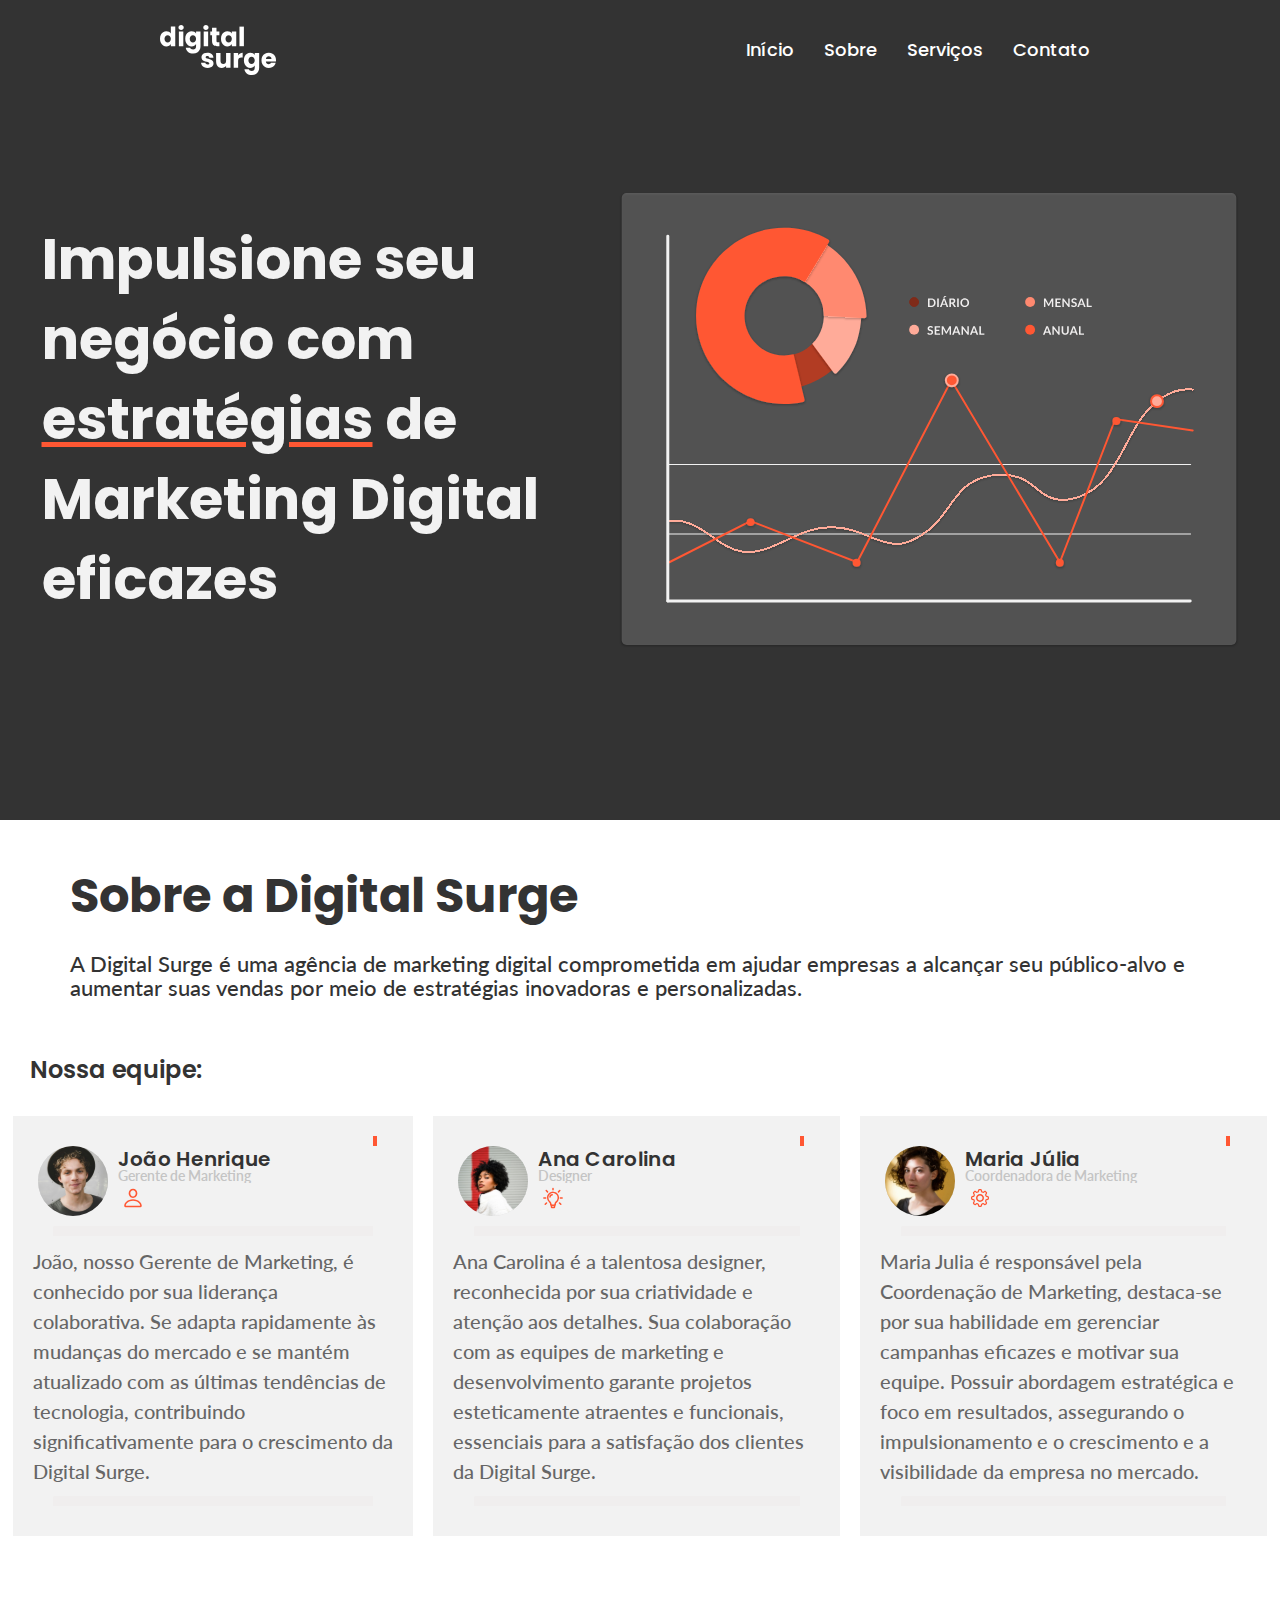
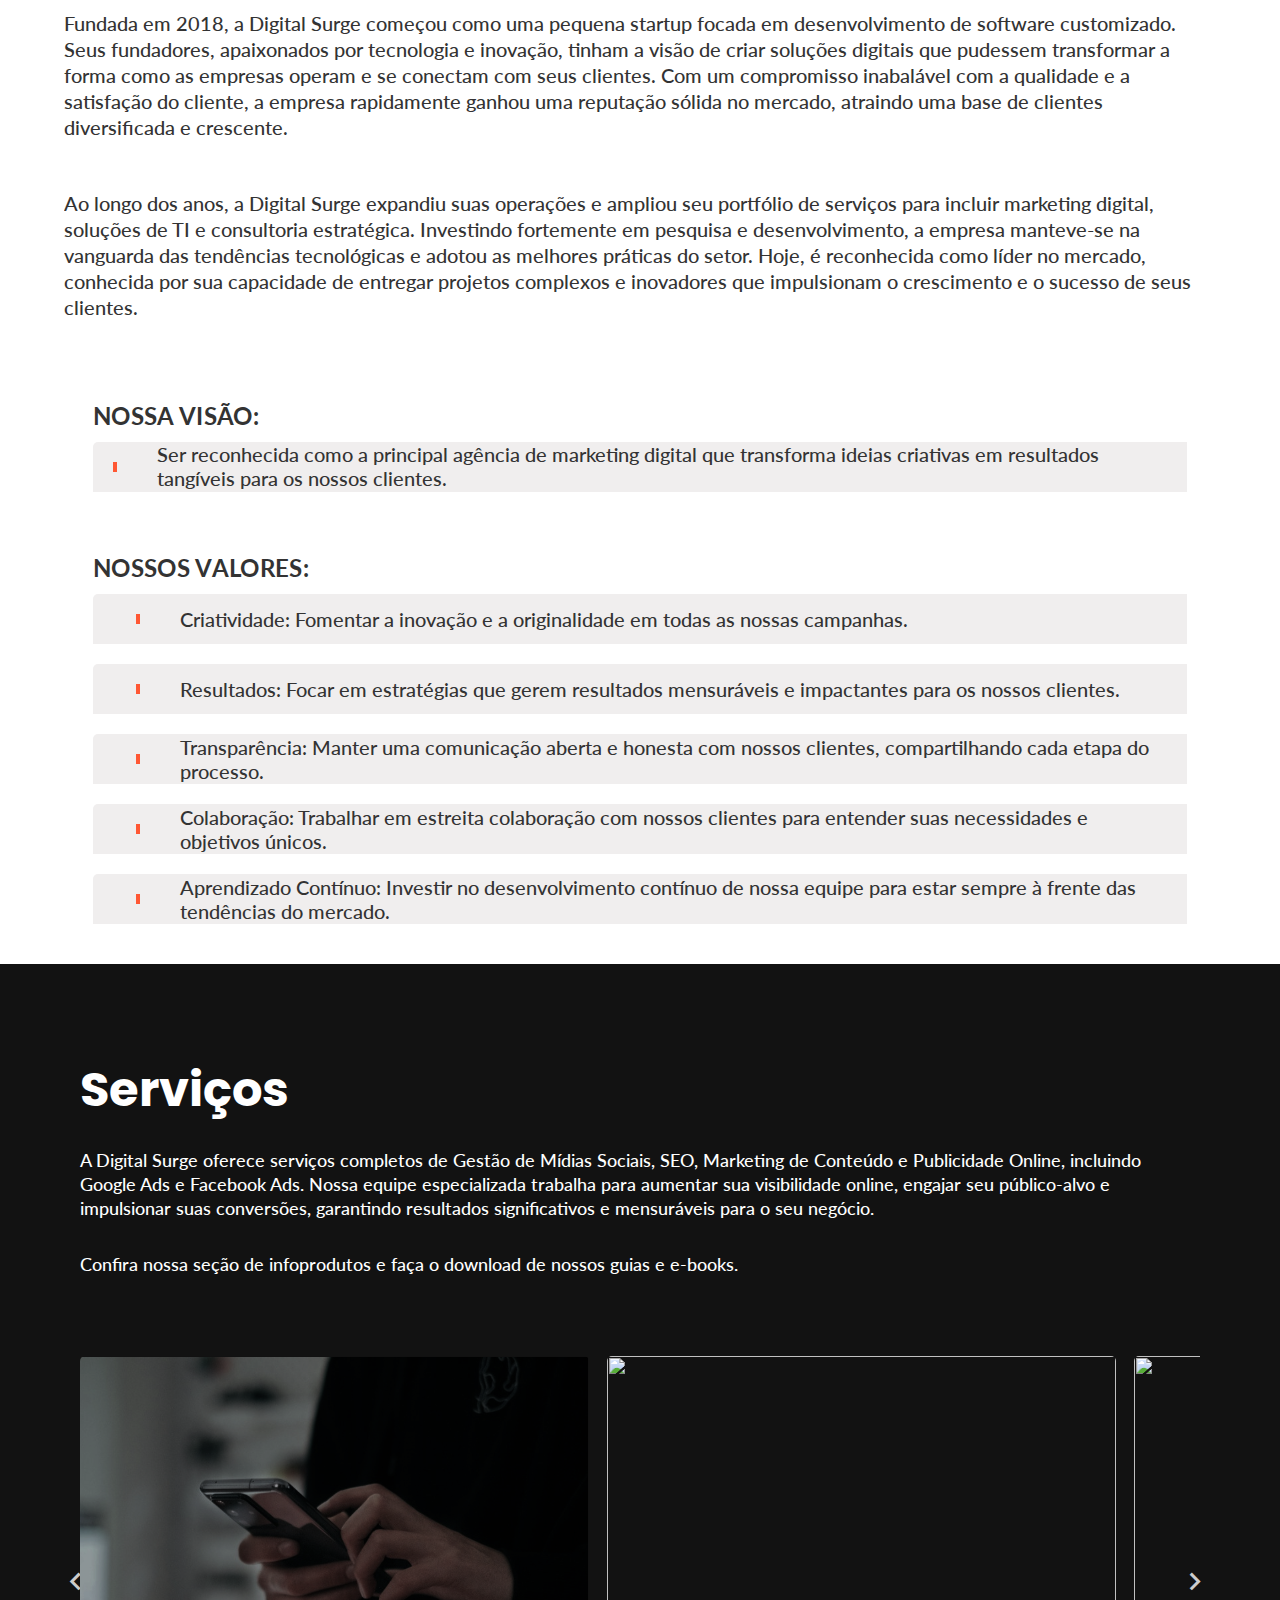
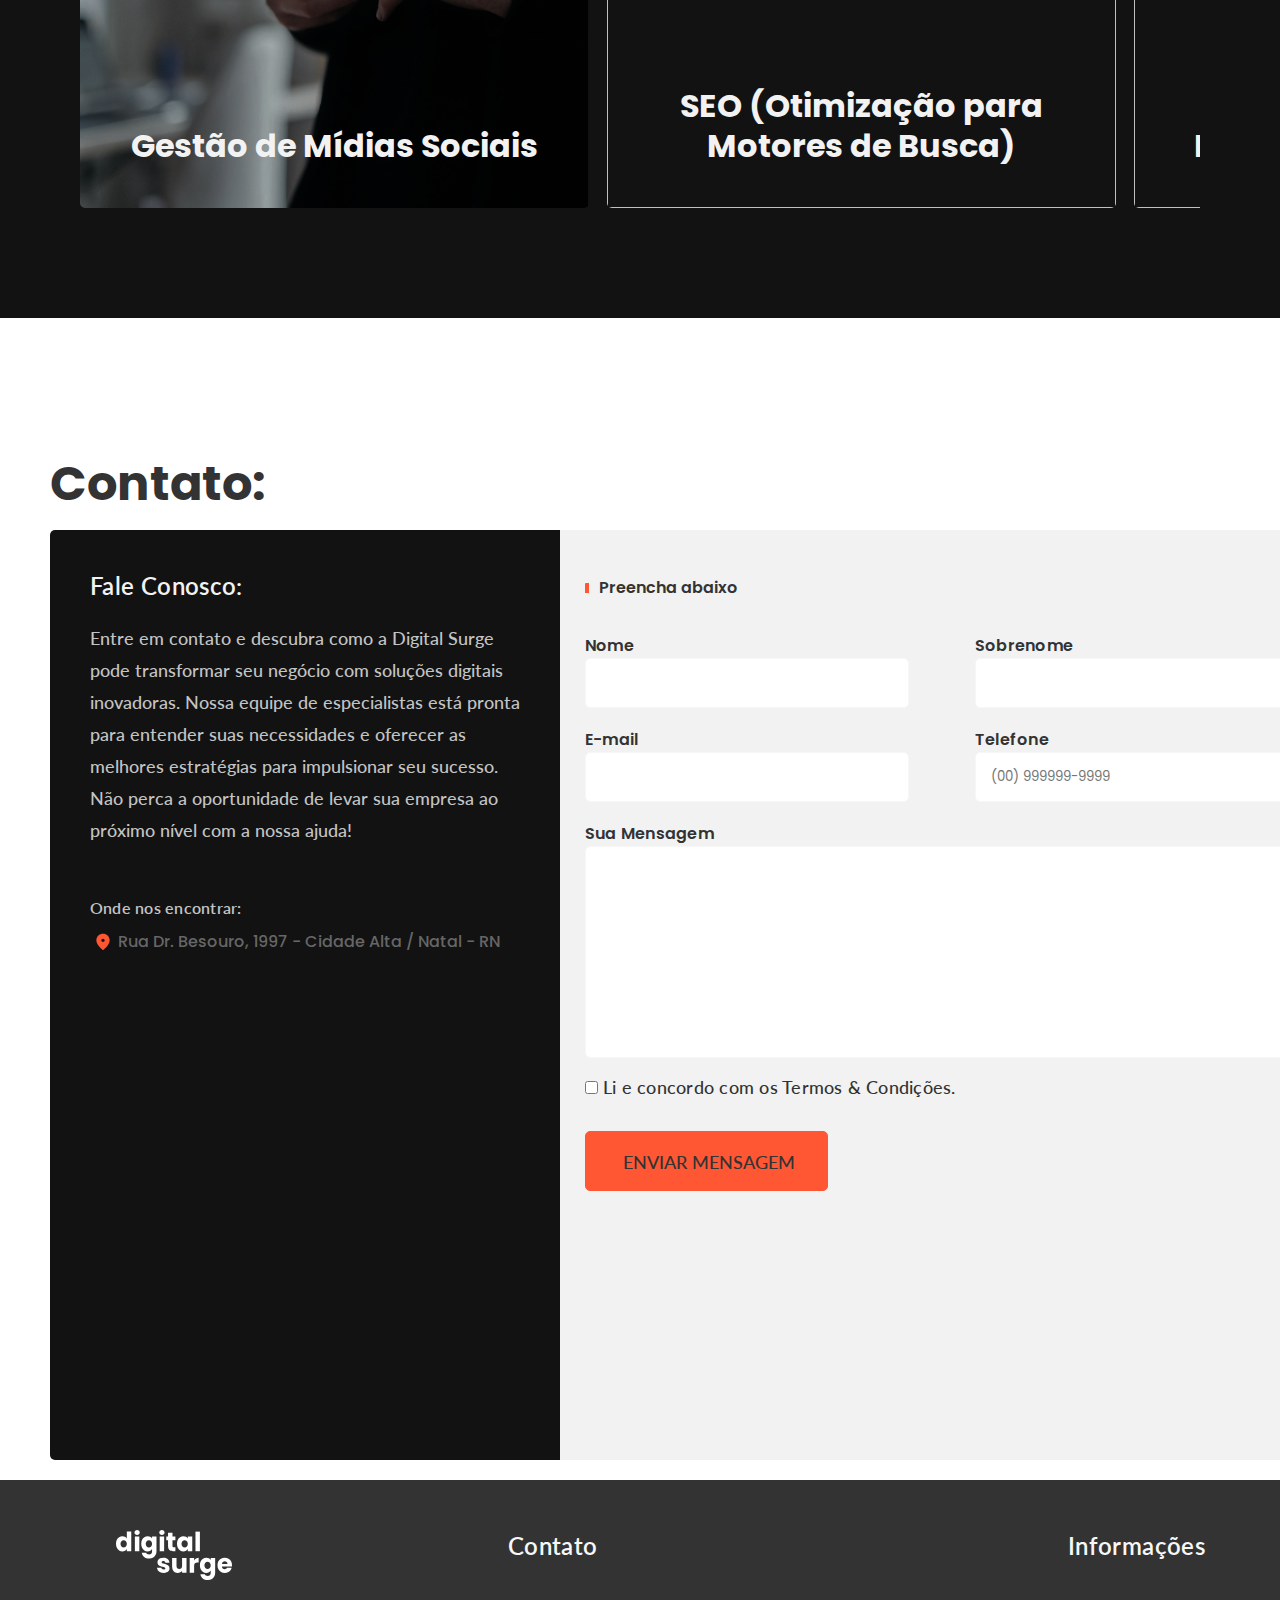
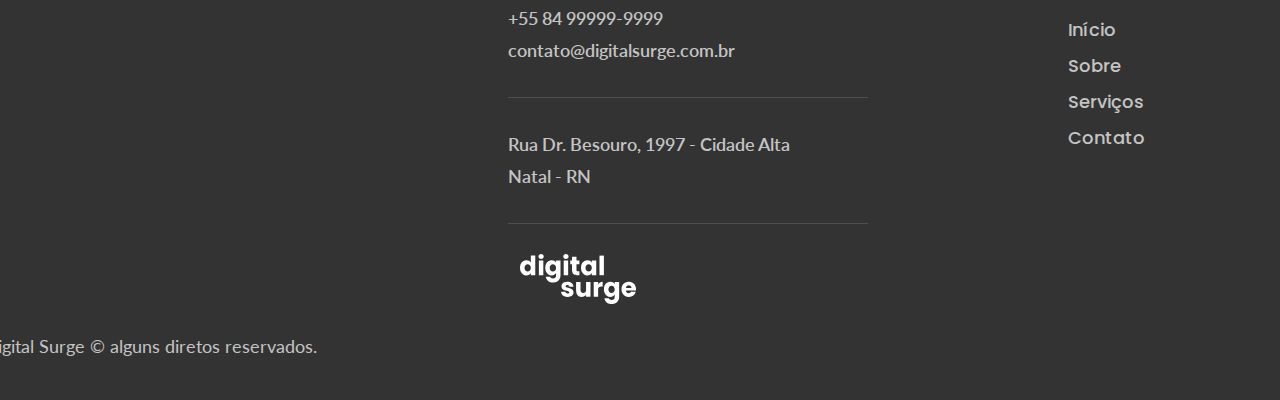
==== commit 730e9e3a: "inicio do contato responsivo" ====
--- a/index.html
+++ b/index.html
@@ -700,8 +700,15 @@
 
                                         <h3 class="nome-responsivo">Nome completo</h3>
                                         <input type="text" name="" class="formulario-nome-responsivo" autocomplete="off">
+
+                                        <h3 class="telefone-responsivo">Telefone</h3>
+                                        <input type="text" name="" class="formulario-telefone-responsivo" autocomplete="off">
+
+                                        <h3 class="email-responsivo">E-mail</h3>
+                                        <input type="text" name="" class="formulario-email-responsivo" autocomplete="off">
                               
                                     </form>
+                                    
     
                                     <form class="formulario-bloco2">
                                           
--- a/style/sobre.css
+++ b/style/sobre.css
@@ -91,7 +91,7 @@
    display: flex;
    position: relative;
    padding-bottom: 50px;
-   left: -520px;
+   left: -600px;
   
 }
 
@@ -414,13 +414,13 @@
     .sobreparagrafo2
     {
        padding-top: 0px;
-        font-size: 16px;
-        line-height: 20px;
+        font-size: 18px;
+        line-height: 28px;
         padding-left: 50px;
         padding-bottom: 50px;
         display: flex;
-        width: 100%;
-        max-width:90%;
+        width: 80%;
+        max-width:80%;
         align-items: center;
         flex-direction: column;
         justify-content: center;
@@ -429,14 +429,13 @@
     .sobreparagrafo3
     {
        padding-top: 0px;
-        font-size: 16px;
-        line-height: 20px;
-        width: 312px;
+        font-size: 18px;
+        line-height: 26px;
+        width: 80%;
         padding-left: 50px;
         padding-bottom: 0px;
         display: flex;
-        width: 100%;
-        max-width:90%;
+        max-width:80%;
         align-items: center;
         flex-direction: column;
         justify-content: center;
@@ -445,7 +444,7 @@
     .equipe
     {
         flex-direction: column;
-        margin-bottom: 0px;
+        margin-bottom: -10px;
         width: 90%;
         align-items: center;
         justify-content: center;
@@ -648,14 +647,15 @@
     {
         padding-top: 20px;
         display: flex;
-        width: 100%;
+        width: 90%;
         max-width: 100%;
         justify-content: center;
         align-items: center;
         overflow: hidden;
         height: auto;
         flex-direction: column;
-       
+        margin-right: 10px;
+        margin-bottom: -40px;
     }
     .bloco-visao
     {
@@ -681,15 +681,15 @@
     }
     .texto-visao
     {
-        width: 272px;
-        height: 80px;
+        width: 90%;
+        height: auto;
         font-size: 14px;
         line-height: 16px;
         justify-content: center; 
     }
     .nossos-valores
     {
-        padding-top: 20px;
+        padding-top: 0px;
         display: flex;
         width: 90%;
         max-width: 90%;
@@ -703,7 +703,7 @@
     }
     .valores-titulo 
     {
-        width: 90%;
+        width: 85%;
         max-width: 90%;
         margin-left: 0px;
         height: auto;
@@ -715,19 +715,19 @@
     }
     .bloco-valores
     {
-        width: 100%;
+        width: 90%;
         max-width: 100%;
         margin-left: 0px;
         height: auto;
         padding-bottom: 10px;
         justify-content: left;
         align-items: flex-start;
-        
+        padding-left: 10px;
     }
     .frases-valores
     {
-    width: 272px;
-    height: 80px;
+    width: 100%;
+    height: auto;
     font-size: 14px;
     line-height: 16px;
     justify-content: center;
@@ -737,7 +737,7 @@
       
 }
 
-@media screen and (459px <= width <= 720px) 
+@media screen and (459px <= width <= 900px) 
 {
     #sobre
     {
@@ -798,9 +798,9 @@
     }
     .sobreparagrafo2
     {
-       padding-top: 0px;
+       padding-top: 5px;
         font-size: 18px;
-        line-height: 20px;
+        line-height: 28px;
         padding-left: 50px;
         padding-bottom: 50px;
         display: flex;
@@ -815,7 +815,7 @@
     {
        padding-top: 0px;
         font-size: 18px;
-        line-height: 20px;
+        line-height: 28px;
         width: 312px;
         padding-left: 50px;
         padding-bottom: 0px;
@@ -1049,6 +1049,7 @@
         overflow: hidden;
         height: auto;
         flex-direction: column;
+        margin-bottom: -40px;
        
     }
     .bloco-visao
@@ -1077,8 +1078,8 @@
     {
         width: 90%;
         height: auto;
-        font-size: 16px;
-        line-height: 18px;
+        font-size: 19px;
+        line-height: 19px;
         justify-content: center; 
     }
     .nossos-valores
@@ -1116,18 +1117,1763 @@
         padding-bottom: 10px;
         justify-content: left;
         align-items: flex-start;
-        
+       
     }
     .frases-valores
     {
     width: 100%;
     height: auto;
-    font-size: 16px;
-    line-height: 16px;
+    font-size: 19px;
+    line-height: 19px;
     justify-content: center;
    
     }
+    .traco-laranja2
+    {
+        padding-left: 5px;
+    }
 
 
       
-}+}
+
+@media screen and (901px <= width <= 1184px)
+{
+    #sobre
+   {
+    display: flex;
+    padding-top: 50px;
+    flex-direction: column;
+    width: 100%;
+    max-width: 100%;
+    align-items: center;
+    justify-content: center;
+    overflow: hidden;
+    }
+
+.sobre-texto
+{  
+   left: 160px;
+}
+
+
+.sobre-texto h2
+{
+    color: #333333;
+    font-family: Poppins;
+    font-size: 48px;
+    font-weight: 700;
+    line-height: 52px;
+    text-align: left;
+    height: 52px;
+    padding-left: 70px; 
+    width: 100%;
+    max-width: 200px;
+    text-wrap: nowrap;
+    
+}
+
+.sobreparagrafo
+{
+   padding-top: 30px;
+   padding-bottom: 50px;
+   font-family: "Lato", sans-serif;
+   font-size: 22px;
+   font-weight: 500;
+   line-height: 24px;
+   text-align: left;
+   height: 48px;
+   padding-left: 70px;
+   margin-right: 50px; 
+}
+.sobreparagrafo2
+{
+   padding-top: 50px;
+   padding-bottom: 50px;
+   font-size: 20px;
+   line-height: 26px;
+   text-align: left;
+   height: 48px;
+   padding-left: 0px;
+   margin-right: 0px; 
+   display: flex;
+   justify-content: center;
+   align-items: center;
+   overflow: hidden;
+   height: auto;
+   width: 90%;
+   max-width: 90%;
+}
+.sobreparagrafo3
+{
+   padding-bottom: 50px;
+   font-family: "Lato", sans-serif;
+   font-size: 20px;
+   font-weight: 500;
+   line-height: 26px;
+   text-align: left;
+   height: 48px;
+   padding-left: 0px;
+   margin-right: 0px; 
+   display: flex;
+   justify-content: center;
+   align-items: center;
+   overflow: hidden;
+   height: auto;
+   width: 90%;
+   max-width: 90%;
+}
+
+.equipe 
+{
+    display: flex;
+    width: 100%;
+    height: 510px;
+    flex-direction: column;
+    align-items: center;
+    margin-bottom: 0px;
+    justify-content: center;
+    overflow: hidden;
+    
+}
+
+.nossa-equipe
+{
+   font-size: 24px;
+   line-height: 32px;
+   display: flex;
+   padding-bottom: 30px;
+   left: 30px;
+   width: 100%;
+   max-width: 100%;
+   justify-content: left;
+   align-items: left;
+   overflow: hidden;
+   height: auto;
+   text-wrap: nowrap;
+   margin-top: -20px;
+  
+}
+
+.blocos-equipe
+{
+    background-color: #FFFFFF ;
+    width: 98%;
+    max-width: 98%;
+    display: flex;
+    align-items: center;
+    justify-content: center;
+    overflow: hidden;
+}
+
+.bloco-equipe1
+{
+   width: 100%;
+   height: 420px;  
+   display: flex;
+   justify-content: left;
+   align-items: left;
+   overflow: hidden;
+   flex-direction: column;
+   box-sizing: border-box;
+   border-right: 20px solid #FFFFFF; 
+ 
+}
+
+.traco-laranja
+{
+    width: 90%;
+    max-width: 100%;
+    margin-left: 0px;
+    overflow: hidden;
+    justify-content: flex-start;
+    
+}
+
+.info-equipe
+{  
+    margin-top: 0px;
+    margin-left: 25px;
+    display: flex;
+    flex-direction: row;
+    flex-wrap: nowrap;
+    justify-content: left;
+    align-items: center;
+    overflow: hidden;
+    width: 90%;
+    box-sizing: border-box;
+}
+
+.info-equipe2
+{
+    display: flex;
+    flex-direction: column;
+    margin-left: 10px;
+    width: 100%;
+    max-width: 100%;
+    justify-content: left;
+    align-items: left;
+    overflow: hidden;
+    height: auto;
+}
+
+.nome-equipe
+{
+  font-size: 20px;
+  font-weight: 600;
+  line-height: 20px;
+  display: flex;
+  width: 90%;
+  max-width: 100%;
+  justify-content: left;
+  align-items: left;
+  overflow: hidden;
+  height: auto;
+}
+
+.funcao-equipe
+{
+    font-size: 14px;
+    font-weight: 600;
+    line-height: 14px;
+    text-align: left;
+    width: 100%;
+    max-width: 100%;
+    justify-content: left;
+    align-items: left;
+    overflow: hidden;
+    height: auto;
+    text-wrap: nowrap;
+
+}
+
+.icone-equipe
+{
+    width: 24px;
+    height: 24px;
+    top: 1056px;
+    left: 215px;
+    padding: 2.7px 3.23px 2.7px 3.23px; 
+}
+
+
+.info-equipe3
+{
+    display: flex;
+    flex-direction: column;
+    margin-left: 0px;
+    width: 100%;
+    max-width: 100%;
+    align-items: center;
+    justify-content: center;
+    height: auto;
+    overflow: hidden;
+}
+
+.linha-equipe
+{
+    width: 340px;
+    height: 2px;
+    border-radius: 2px 0px 0px 0px; 
+    color: #F0EEEE;
+    margin-top: 10px;
+    margin-bottom: 10px;
+    border-bottom: 10px solid #F0EEEE;
+    width: 80%;
+    max-width: 80%;
+    align-items: center;
+    justify-content: center;
+    height: auto;
+    overflow: hidden;
+
+}
+
+
+.texto-equipe
+{
+    width: 100%;
+    max-width: 100%;
+    display: flex;
+    justify-content: center;
+    align-items: center;
+    overflow: hidden;
+    height: auto;
+}
+
+.texto-equipe p
+{
+    display: flex;
+    justify-content: center;
+    align-items: center;
+    overflow: hidden;
+    height: auto;
+    font-size: 18px;
+    font-weight: 500;
+    line-height: 24px;
+    text-align: left;
+    color: #666666;
+    max-width: 100%;
+    padding: 0px 20px 0px 20px;
+}
+ 
+
+.bloco-equipe2
+{
+    background-color: #F2F2F2;
+    width: 100%;
+    height: 420px;
+    border-right: 20px solid #FFFFFF;  
+    justify-content: left;
+   align-items: left;
+   overflow: hidden;
+   flex-direction: column;  
+}
+
+.bloco-equipe3
+{
+   background-color: #F2F2F2;
+   width: 100%;
+   height: 420px;   
+   justify-content: left;
+   align-items: left;
+   overflow: hidden;
+   flex-direction: column;
+}
+
+.nossa-visao
+{
+   height: auto;
+   width: 95%;
+   display: flex;
+   justify-content: left;
+   align-items: center;
+   overflow: hidden;
+   flex-direction: column;
+}
+
+.visao-titulo
+{  
+    height: auto;
+    font-size: 24px;
+    line-height: 32px;
+    text-align: left;
+    margin-top: 30px;
+    margin-bottom: 10px;
+    padding-left: 0px;
+    width: 90%;
+    display: flex;
+    justify-content: left;
+    align-items: left;
+    display: flex;
+}
+
+.bloco-visao
+{
+    width: 90%;
+    max-width: 90%;
+    height: auto; 
+    margin-left: 0px;
+    display: flex;
+    flex-direction: row;
+    flex-wrap: wrap;
+    justify-content: left;
+    align-items: flex-start;
+
+}
+
+.traco-laranja2
+{
+    width: 20px;
+    height: 10px;
+    border-radius: 1px 0px 0px 0px;  
+    color: #333333;;
+    margin-top: 20px;
+    margin-bottom: 20px;
+    display: flex;
+    justify-content: center;
+    align-items: center;
+
+}
+
+.texto-visao
+{
+    width: 90%;
+    height: auto;
+    font-size: 20px;
+    line-height: 24px;
+    margin-top: 0px;
+    margin-left: 40px;
+    height: auto;
+    display: flex;   
+    justify-content: left;
+    
+}
+
+.nossos-valores 
+{
+    margin-top: 60px;
+    margin-left: 0px;
+    height: auto;
+    width: 95%;
+    max-width: 95%;
+   display: flex;
+   justify-content: center;
+   align-items: center;
+   overflow: hidden;
+   flex-direction: column;
+   margin-bottom: 30px;
+}
+
+.valores-titulo
+{
+    width: 219px;
+    height: 32px;
+    font-size: 24px;
+    width: 90%;
+    line-height: 32px;
+    letter-spacing: 0.015em;
+    text-align: left;
+    
+}
+
+.bloco-valores
+{
+    width: 90%;
+    max-width: 90%;
+    height: auto;
+    margin-top: 10px;
+    margin-bottom: 10px;
+    margin-left: 0px;
+    display: flex;
+    flex-direction: row;
+    flex-wrap: wrap;
+    justify-content: center;
+    align-items: flex-start;
+    align-items: center;
+}
+
+.frases-valores
+{
+    width: 90%;
+    height:auto;
+    font-size: 20px;
+    line-height: 24px;
+    text-align: left;
+    margin-top: 0px;
+    margin-left: 40px;
+    display: flex;   
+    justify-content: left;
+    align-items: center;
+    
+} 
+} 
+
+@media screen and (1185px <= width <= 1500px)
+{
+    #sobre
+   {
+    display: flex;
+    padding-top: 50px;
+    flex-direction: column;
+    width: 100%;
+    max-width: 100%;
+    align-items: center;
+    justify-content: center;
+    overflow: hidden;
+    }
+
+.sobre-texto
+{  
+   left: 160px;
+}
+
+
+.sobre-texto h2
+{
+    color: #333333;
+    font-family: Poppins;
+    font-size: 48px;
+    font-weight: 700;
+    line-height: 52px;
+    text-align: left;
+    height: 52px;
+    padding-left: 70px; 
+    width: 100%;
+    max-width: 200px;
+    text-wrap: nowrap;
+    
+}
+
+.sobreparagrafo
+{
+   padding-top: 30px;
+   padding-bottom: 50px;
+   font-family: "Lato", sans-serif;
+   font-size: 22px;
+   font-weight: 500;
+   line-height: 24px;
+   text-align: left;
+   height: 48px;
+   padding-left: 70px;
+   margin-right: 50px; 
+}
+.sobreparagrafo2
+{
+   padding-top: 50px;
+   padding-bottom: 50px;
+   font-size: 20px;
+   line-height: 26px;
+   text-align: left;
+   height: 48px;
+   padding-left: 0px;
+   margin-right: 0px; 
+   display: flex;
+   justify-content: center;
+   align-items: center;
+   overflow: hidden;
+   height: auto;
+   width: 90%;
+   max-width: 90%;
+}
+.sobreparagrafo3
+{
+   padding-bottom: 50px;
+   font-family: "Lato", sans-serif;
+   font-size: 20px;
+   font-weight: 500;
+   line-height: 26px;
+   text-align: left;
+   height: 48px;
+   padding-left: 0px;
+   margin-right: 0px; 
+   display: flex;
+   justify-content: center;
+   align-items: center;
+   overflow: hidden;
+   height: auto;
+   width: 90%;
+   max-width: 90%;
+}
+
+.equipe 
+{
+    display: flex;
+    width: 100%;
+    height: 510px;
+    flex-direction: column;
+    align-items: center;
+    margin-bottom: 0px;
+    justify-content: center;
+    overflow: hidden;
+    
+}
+
+.nossa-equipe
+{
+   font-size: 24px;
+   line-height: 32px;
+   display: flex;
+   padding-bottom: 30px;
+   left: 30px;
+   width: 100%;
+   max-width: 100%;
+   justify-content: left;
+   align-items: left;
+   overflow: hidden;
+   height: auto;
+   text-wrap: nowrap;
+   margin-top: -20px;
+  
+}
+
+.blocos-equipe
+{
+    background-color: #FFFFFF ;
+    width: 98%;
+    max-width: 98%;
+    display: flex;
+    align-items: center;
+    justify-content: center;
+    overflow: hidden;
+}
+
+.bloco-equipe1
+{
+   width: 100%;
+   height: 420px;  
+   display: flex;
+   justify-content: left;
+   align-items: left;
+   overflow: hidden;
+   flex-direction: column;
+   box-sizing: border-box;
+   border-right: 20px solid #FFFFFF; 
+ 
+}
+
+.traco-laranja
+{
+    width: 90%;
+    max-width: 100%;
+    margin-left: 0px;
+    overflow: hidden;
+    justify-content: flex-start;
+    
+}
+
+.info-equipe
+{  
+    margin-top: 0px;
+    margin-left: 25px;
+    display: flex;
+    flex-direction: row;
+    flex-wrap: nowrap;
+    justify-content: left;
+    align-items: center;
+    overflow: hidden;
+    width: 90%;
+    box-sizing: border-box;
+}
+
+.info-equipe2
+{
+    display: flex;
+    flex-direction: column;
+    margin-left: 10px;
+    width: 100%;
+    max-width: 100%;
+    justify-content: left;
+    align-items: left;
+    overflow: hidden;
+    height: auto;
+}
+
+.nome-equipe
+{
+  font-size: 20px;
+  font-weight: 600;
+  line-height: 20px;
+  display: flex;
+  width: 90%;
+  max-width: 100%;
+  justify-content: left;
+  align-items: left;
+  overflow: hidden;
+  height: auto;
+}
+
+.funcao-equipe
+{
+    font-size: 14px;
+    font-weight: 600;
+    line-height: 14px;
+    text-align: left;
+    width: 100%;
+    max-width: 100%;
+    justify-content: left;
+    align-items: left;
+    overflow: hidden;
+    height: auto;
+    text-wrap: nowrap;
+
+}
+
+.icone-equipe
+{
+    width: 24px;
+    height: 24px;
+    top: 1056px;
+    left: 215px;
+    padding: 2.7px 3.23px 2.7px 3.23px; 
+}
+
+
+.info-equipe3
+{
+    display: flex;
+    flex-direction: column;
+    margin-left: 0px;
+    width: 100%;
+    max-width: 100%;
+    align-items: center;
+    justify-content: center;
+    height: auto;
+    overflow: hidden;
+}
+
+.linha-equipe
+{
+    width: 340px;
+    height: 2px;
+    border-radius: 2px 0px 0px 0px; 
+    color: #F0EEEE;
+    margin-top: 10px;
+    margin-bottom: 10px;
+    border-bottom: 10px solid #F0EEEE;
+    width: 80%;
+    max-width: 80%;
+    align-items: center;
+    justify-content: center;
+    height: auto;
+    overflow: hidden;
+
+}
+
+
+.texto-equipe
+{
+    width: 100%;
+    max-width: 100%;
+    display: flex;
+    justify-content: center;
+    align-items: center;
+    overflow: hidden;
+    height: auto;
+}
+
+.texto-equipe p
+{
+    display: flex;
+    justify-content: center;
+    align-items: center;
+    overflow: hidden;
+    height: auto;
+    font-size: 20px;
+    font-weight: 500;
+    line-height: 30px;
+    text-align: left;
+    color: #666666;
+    max-width: 100%;
+    padding: 0px 20px 0px 20px;
+}
+ 
+
+.bloco-equipe2
+{
+    background-color: #F2F2F2;
+    width: 100%;
+    height: 420px;
+    border-right: 20px solid #FFFFFF;  
+    justify-content: left;
+   align-items: left;
+   overflow: hidden;
+   flex-direction: column;  
+}
+
+.bloco-equipe3
+{
+   background-color: #F2F2F2;
+   width: 100%;
+   height: 420px;   
+   justify-content: left;
+   align-items: left;
+   overflow: hidden;
+   flex-direction: column;
+}
+
+.nossa-visao
+{
+   height: auto;
+   width: 95%;
+   display: flex;
+   justify-content: left;
+   align-items: center;
+   overflow: hidden;
+   flex-direction: column;
+}
+
+.visao-titulo
+{  
+    height: auto;
+    font-size: 24px;
+    line-height: 32px;
+    text-align: left;
+    margin-top: 30px;
+    margin-bottom: 10px;
+    padding-left: 0px;
+    width: 90%;
+    display: flex;
+    justify-content: left;
+    align-items: left;
+    display: flex;
+}
+
+.bloco-visao
+{
+    width: 90%;
+    max-width: 90%;
+    height: auto; 
+    margin-left: 0px;
+    display: flex;
+    flex-direction: row;
+    flex-wrap: wrap;
+    justify-content: left;
+    align-items: flex-start;
+
+}
+
+.traco-laranja2
+{
+    width: 20px;
+    height: 10px;
+    border-radius: 1px 0px 0px 0px;  
+    color: #333333;;
+    margin-top: 20px;
+    margin-bottom: 20px;
+    display: flex;
+    justify-content: center;
+    align-items: center;
+
+}
+
+.texto-visao
+{
+    width: 90%;
+    height: auto;
+    font-size: 20px;
+    line-height: 24px;
+    margin-top: 0px;
+    margin-left: 40px;
+    height: auto;
+    display: flex;   
+    justify-content: left;
+    
+}
+
+.nossos-valores 
+{
+    margin-top: 60px;
+    margin-left: 0px;
+    height: auto;
+    width: 95%;
+    max-width: 95%;
+   display: flex;
+   justify-content: center;
+   align-items: center;
+   overflow: hidden;
+   flex-direction: column;
+   margin-bottom: 30px;
+}
+
+.valores-titulo
+{
+    width: 219px;
+    height: 32px;
+    font-size: 24px;
+    width: 90%;
+    line-height: 32px;
+    letter-spacing: 0.015em;
+    text-align: left;
+    
+}
+
+.bloco-valores
+{
+    width: 90%;
+    max-width: 90%;
+    height: auto;
+    margin-top: 10px;
+    margin-bottom: 10px;
+    margin-left: 0px;
+    display: flex;
+    flex-direction: row;
+    flex-wrap: wrap;
+    justify-content: center;
+    align-items: flex-start;
+    align-items: center;
+}
+
+.frases-valores
+{
+    width: 90%;
+    height:auto;
+    font-size: 20px;
+    line-height: 24px;
+    text-align: left;
+    margin-top: 0px;
+    margin-left: 40px;
+    display: flex;   
+    justify-content: left;
+    align-items: center;
+    
+} 
+} 
+
+@media screen and (1550px <= width <= 1900px)
+{
+    #sobre
+   {
+    display: flex;
+    padding-top: 50px;
+    flex-direction: column;
+    width: 100%;
+    max-width: 100%;
+    align-items: center;
+    justify-content: center;
+    overflow: hidden;
+   }
+
+.sobre-texto
+{  
+   left: 160px;
+}
+
+
+.sobre-texto h2
+{
+    color: #333333;
+    font-family: Poppins;
+    font-size: 48px;
+    font-weight: 700;
+    line-height: 52px;
+    text-align: left;
+    height: 52px;
+    padding-left: 70px; 
+    width: 100%;
+    max-width: 200px;
+    text-wrap: nowrap;
+    
+}
+
+.sobreparagrafo
+{
+   padding-top: 30px;
+   padding-bottom: 50px;
+   font-family: "Lato", sans-serif;
+   font-size: 26px;
+   font-weight: 500;
+   line-height: 30px;
+   text-align: left;
+   height: 48px;
+   padding-left: 70px;
+   margin-right: 50px; 
+}
+.sobreparagrafo2
+{
+   padding-top: 50px;
+   padding-bottom: 50px;
+   font-size: 26px;
+   line-height: 30px;
+   text-align: left;
+   height: 48px;
+   padding-left: 0px;
+   margin-right: 0px; 
+   display: flex;
+   justify-content: center;
+   align-items: center;
+   overflow: hidden;
+   height: auto;
+   width: 90%;
+   max-width: 90%;
+}
+.sobreparagrafo3
+{
+   padding-bottom: 50px;
+   font-family: "Lato", sans-serif;
+   font-size: 26px;
+   font-weight: 500;
+   line-height: 30px;
+   text-align: left;
+   height: 48px;
+   padding-left: 0px;
+   margin-right: 0px; 
+   display: flex;
+   justify-content: center;
+   align-items: center;
+   overflow: hidden;
+   height: auto;
+   width: 90%;
+   max-width: 90%;
+}
+
+.equipe 
+{
+    display: flex;
+    width: 100%;
+    height: 510px;
+    flex-direction: column;
+    align-items: center;
+    margin-bottom: 0px;
+    justify-content: center;
+    overflow: hidden;
+    
+}
+
+.nossa-equipe
+{
+   font-size: 26px;
+   line-height: 32px;
+   display: flex;
+   padding-bottom: 10px;
+   margin-bottom: 30px;
+   left: 50px;
+   width: 100%;
+   max-width: 100%;
+   justify-content: left;
+   align-items: left;
+   overflow: hidden;
+   height: auto;
+   text-wrap: nowrap;
+   margin-top: 0px;
+  
+}
+
+.blocos-equipe
+{
+    background-color: #FFFFFF ;
+    width: 95%;
+    max-width: 95%;
+    display: flex;
+    align-items: center;
+    justify-content: center;
+    overflow: hidden;
+    height: 600px;
+}
+
+.bloco-equipe1
+{
+   width: 100%;
+   height: 500px;  
+   display: flex;
+   justify-content: left;
+   align-items: left;
+   overflow: hidden;
+   flex-direction: column;
+   box-sizing: border-box;
+   border-right: 40px solid #FFFFFF; 
+   padding-top: 20px;
+ 
+}
+
+.traco-laranja
+{
+    width: 90%;
+    max-width: 100%;
+    margin-left: 0px;
+    overflow: hidden;
+    justify-content: flex-start;
+    
+}
+
+.info-equipe
+{  
+    margin-top: 0px;
+    margin-left: 25px;
+    display: flex;
+    flex-direction: row;
+    flex-wrap: nowrap;
+    justify-content: left;
+    align-items: center;
+    overflow: hidden;
+    width: 90%;
+    box-sizing: border-box;
+}
+
+.info-equipe2
+{
+    display: flex;
+    flex-direction: column;
+    margin-left: 10px;
+    width: 100%;
+    max-width: 100%;
+    justify-content: left;
+    align-items: left;
+    overflow: hidden;
+    height: auto;
+}
+
+.nome-equipe
+{
+  font-size: 25px;
+  font-weight: 600;
+  line-height: 25px;
+  display: flex;
+  width: 90%;
+  max-width: 100%;
+  justify-content: left;
+  align-items: left;
+  overflow: hidden;
+  height: auto;
+}
+
+.funcao-equipe
+{
+    font-size: 18px;
+    font-weight: 600;
+    line-height: 14px;
+    text-align: left;
+    width: 100%;
+    max-width: 100%;
+    justify-content: left;
+    align-items: left;
+    overflow: hidden;
+    height: auto;
+    text-wrap: nowrap;
+
+}
+
+.icone-equipe
+{
+    width: 32px;
+    height: 24px;
+    top: 1056px;
+    left: 215px;
+    padding: 2.7px 3.23px 2.7px 3.23px; 
+}
+
+
+.info-equipe3
+{
+    display: flex;
+    flex-direction: column;
+    margin-left: 0px;
+    width: 100%;
+    max-width: 100%;
+    align-items: center;
+    justify-content: center;
+    height: auto;
+    overflow: hidden;
+}
+
+.linha-equipe
+{
+    width: 340px;
+    height: 2px;
+    border-radius: 2px 0px 0px 0px; 
+    color: #F0EEEE;
+    margin-top: 10px;
+    margin-bottom: 10px;
+    border-bottom: 10px solid #F0EEEE;
+    width: 80%;
+    max-width: 80%;
+    align-items: center;
+    justify-content: center;
+    height: auto;
+    overflow: hidden;
+
+}
+.foto-equipe
+{
+    width: 25%;
+}
+
+
+.texto-equipe
+{
+    width: 90%;
+    max-width: 100%;
+    display: flex;
+    justify-content: center;
+    align-items: center;
+    overflow: hidden;
+    height: auto;
+}
+
+.texto-equipe p
+{
+    display: flex;
+    justify-content: center;
+    align-items: center;
+    overflow: hidden;
+    height: auto;
+    font-size: 23px;
+    font-weight: 500;
+    line-height: 30px;
+    text-align: left;
+    color: #666666;
+    max-width: 100%;
+    padding: 0px 30px 0px 30px;
+}
+ 
+
+.bloco-equipe2
+{
+    background-color: #F2F2F2;
+    width: 100%;
+    height: 500px;
+    border-right: 40px solid #FFFFFF;  
+    justify-content: left;
+   align-items: left;
+   overflow: hidden;
+   flex-direction: column; 
+   padding-top: 50px; 
+}
+
+.bloco-equipe3
+{
+   background-color: #F2F2F2;
+   width: 100%;
+   height: 500px;   
+   justify-content: left;
+   align-items: left;
+   overflow: hidden;
+   flex-direction: column;
+   padding-top: 50px;
+}
+
+.nossa-visao
+{
+   height: auto;
+   width: 95%;
+   display: flex;
+   justify-content: left;
+   align-items: center;
+   overflow: hidden;
+   flex-direction: column;
+}
+
+.visao-titulo
+{  
+    height: auto;
+    font-size: 26px;
+    line-height: 32px;
+    text-align: left;
+    margin-top: 30px;
+    margin-bottom: 10px;
+    padding-left: 0px;
+    width: 90%;
+    display: flex;
+    justify-content: left;
+    align-items: left;
+    display: flex;
+}
+
+.bloco-visao
+{
+    width: 90%;
+    max-width: 90%;
+    height: auto; 
+    margin-left: 0px;
+    display: flex;
+    flex-direction: row;
+    flex-wrap: wrap;
+    justify-content: left;
+    align-items: flex-start;
+
+}
+
+.traco-laranja2
+{
+    width: 20px;
+    height: 10px;
+    border-radius: 1px 0px 0px 0px;  
+    color: #333333;;
+    margin-top: 20px;
+    margin-bottom: 20px;
+    display: flex;
+    justify-content: center;
+    align-items: center;
+
+}
+
+.texto-visao
+{
+    width: 90%;
+    height: auto;
+    font-size: 25px;
+    line-height: 29px;
+    margin-top: 10px;
+    margin-left: 40px;
+    height: auto;
+    display: flex;   
+    justify-content: left;
+    
+}
+
+.nossos-valores 
+{
+    margin-top: 60px;
+    margin-left: 0px;
+    height: auto;
+    width: 95%;
+    max-width: 95%;
+   display: flex;
+   justify-content: center;
+   align-items: center;
+   overflow: hidden;
+   flex-direction: column;
+   margin-bottom: 30px;
+}
+
+.valores-titulo
+{
+    width: 219px;
+    height: 32px;
+    font-size: 26px;
+    width: 90%;
+    line-height: 32px;
+    letter-spacing: 0.015em;
+    text-align: left;
+    
+}
+
+.bloco-valores
+{
+    width: 90%;
+    max-width: 90%;
+    height: auto;
+    margin-top: 10px;
+    margin-bottom: 10px;
+    margin-left: 0px;
+    display: flex;
+    flex-direction: row;
+    flex-wrap: wrap;
+    justify-content: center;
+    align-items: flex-start;
+    align-items: center;
+}
+
+.frases-valores
+{
+    width: 90%;
+    height:auto;
+    font-size: 25px;
+    line-height: 29px;
+    text-align: left;
+    margin-top: 0px;
+    margin-left: 40px;
+    display: flex;   
+    justify-content: left;
+    align-items: center;
+    
+} 
+} 
+@media screen and (1901px <= width <= 2500px)
+{
+    #sobre
+   {
+    display: flex;
+    padding-top: 50px;
+    flex-direction: column;
+    width: 100%;
+    max-width: 100%;
+    align-items: center;
+    justify-content: center;
+    overflow: hidden;
+   }
+
+.sobre-texto
+{  
+   left: 160px;
+}
+
+
+.sobre-texto h2
+{
+    color: #333333;
+    font-family: Poppins;
+    font-size: 48px;
+    font-weight: 700;
+    line-height: 52px;
+    text-align: left;
+    height: 52px;
+    padding-left: 70px; 
+    width: 100%;
+    max-width: 200px;
+    text-wrap: nowrap;
+    
+}
+
+.sobreparagrafo
+{
+   padding-top: 30px;
+   padding-bottom: 50px;
+   font-family: "Lato", sans-serif;
+   font-size: 28px;
+   font-weight: 500;
+   line-height: 32px;
+   text-align: left;
+   height: 48px;
+   padding-left: 70px;
+   margin-right: 50px; 
+}
+.sobreparagrafo2
+{
+   padding-top: 50px;
+   padding-bottom: 50px;
+   font-size: 28px;
+   line-height: 32px;
+   text-align: left;
+   height: 48px;
+   padding-left: 0px;
+   margin-right: 0px; 
+   display: flex;
+   justify-content: center;
+   align-items: center;
+   overflow: hidden;
+   height: auto;
+   width: 90%;
+   max-width: 90%;
+}
+.sobreparagrafo3
+{
+   padding-bottom: 50px;
+   font-family: "Lato", sans-serif;
+   font-size: 28px;
+   font-weight: 500;
+   line-height: 32px;
+   text-align: left;
+   height: 48px;
+   padding-left: 0px;
+   margin-right: 0px; 
+   display: flex;
+   justify-content: center;
+   align-items: center;
+   overflow: hidden;
+   height: auto;
+   width: 90%;
+   max-width: 90%;
+}
+
+.equipe 
+{
+    display: flex;
+    width: 100%;
+    height: 610px;
+    flex-direction: column;
+    align-items: center;
+    margin-bottom: 0px;
+    justify-content: center;
+    overflow: hidden;
+    
+}
+
+.nossa-equipe
+{
+   font-size: 26px;
+   line-height: 32px;
+   display: flex;
+   padding-bottom: 10px;
+   margin-bottom: 30px;
+   left: 50px;
+   width: 100%;
+   max-width: 100%;
+   justify-content: left;
+   align-items: left;
+   overflow: hidden;
+   height: auto;
+   text-wrap: nowrap;
+   margin-top: 0px;
+  
+}
+
+.blocos-equipe
+{
+    background-color: #FFFFFF ;
+    width: 95%;
+    max-width: 95%;
+    display: flex;
+    align-items: center;
+    justify-content: center;
+    overflow: hidden;
+    height: 800px;
+}
+
+.bloco-equipe1
+{
+   width: 100%;
+   height: 600px;  
+   display: flex;
+   justify-content: left;
+   align-items: left;
+   overflow: hidden;
+   flex-direction: column;
+   box-sizing: border-box;
+   border-right: 40px solid #FFFFFF; 
+   padding-top: 20px;
+ 
+}
+
+.traco-laranja
+{
+    width: 90%;
+    max-width: 100%;
+    margin-left: 0px;
+    overflow: hidden;
+    justify-content: flex-start;
+    
+}
+
+.info-equipe
+{  
+    margin-top: 0px;
+    margin-left: 25px;
+    display: flex;
+    flex-direction: row;
+    flex-wrap: nowrap;
+    justify-content: left;
+    align-items: center;
+    overflow: hidden;
+    width: 90%;
+    box-sizing: border-box;
+}
+
+.info-equipe2
+{
+    display: flex;
+    flex-direction: column;
+    margin-left: 10px;
+    width: 100%;
+    max-width: 100%;
+    justify-content: left;
+    align-items: left;
+    overflow: hidden;
+    height: auto;
+}
+
+.nome-equipe
+{
+  font-size: 25px;
+  font-weight: 600;
+  line-height: 25px;
+  display: flex;
+  width: 90%;
+  max-width: 100%;
+  justify-content: left;
+  align-items: left;
+  overflow: hidden;
+  height: auto;
+}
+
+.funcao-equipe
+{
+    font-size: 18px;
+    font-weight: 600;
+    line-height: 14px;
+    text-align: left;
+    width: 100%;
+    max-width: 100%;
+    justify-content: left;
+    align-items: left;
+    overflow: hidden;
+    height: auto;
+    text-wrap: nowrap;
+
+}
+
+.icone-equipe
+{
+    width: 32px;
+    height: 24px;
+    top: 1056px;
+    left: 215px;
+    padding: 2.7px 3.23px 2.7px 3.23px; 
+}
+
+
+.info-equipe3
+{
+    display: flex;
+    flex-direction: column;
+    margin-left: 0px;
+    width: 100%;
+    max-width: 100%;
+    align-items: center;
+    justify-content: center;
+    height: auto;
+    overflow: hidden;
+}
+
+.linha-equipe
+{
+    width: 340px;
+    height: 2px;
+    border-radius: 2px 0px 0px 0px; 
+    color: #F0EEEE;
+    margin-top: 10px;
+    margin-bottom: 10px;
+    border-bottom: 10px solid #F0EEEE;
+    width: 80%;
+    max-width: 80%;
+    align-items: center;
+    justify-content: center;
+    height: auto;
+    overflow: hidden;
+
+}
+.foto-equipe
+{
+    width: 25%;
+}
+
+
+.texto-equipe
+{
+    width: 90%;
+    max-width: 100%;
+    display: flex;
+    justify-content: center;
+    align-items: center;
+    overflow: hidden;
+    height: auto;
+}
+
+.texto-equipe p
+{
+    display: flex;
+    justify-content: center;
+    align-items: center;
+    overflow: hidden;
+    height: auto;
+    font-size: 30px;
+    font-weight: 500;
+    line-height: 36px;
+    text-align: left;
+    color: #666666;
+    max-width: 100%;
+    padding: 0px 30px 0px 30px;
+}
+ 
+
+.bloco-equipe2
+{
+    background-color: #F2F2F2;
+    width: 100%;
+    height: 600px;
+    border-right: 40px solid #FFFFFF;  
+    justify-content: left;
+   align-items: left;
+   overflow: hidden;
+   flex-direction: column; 
+   padding-top: 60px; 
+}
+
+.bloco-equipe3
+{
+   background-color: #F2F2F2;
+   width: 100%;
+   height: 600px;   
+   justify-content: left;
+   align-items: left;
+   overflow: hidden;
+   flex-direction: column;
+   padding-top: 60px;
+}
+
+.nossa-visao
+{
+   height: auto;
+   width: 95%;
+   display: flex;
+   justify-content: left;
+   align-items: center;
+   overflow: hidden;
+   flex-direction: column;
+}
+
+.visao-titulo
+{  
+    height: auto;
+    font-size: 28px;
+    line-height: 34px;
+    text-align: left;
+    margin-top: 30px;
+    margin-bottom: 10px;
+    padding-left: 0px;
+    width: 90%;
+    display: flex;
+    justify-content: left;
+    align-items: left;
+    display: flex;
+}
+
+.bloco-visao
+{
+    width: 90%;
+    max-width: 90%;
+    height: auto; 
+    margin-left: 0px;
+    display: flex;
+    flex-direction: row;
+    flex-wrap: wrap;
+    justify-content: left;
+    align-items: flex-start;
+
+}
+
+.traco-laranja2
+{
+    width: 20px;
+    height: 10px;
+    border-radius: 1px 0px 0px 0px;  
+    color: #333333;;
+    margin-top: 20px;
+    margin-bottom: 20px;
+    display: flex;
+    justify-content: center;
+    align-items: center;
+
+}
+
+.texto-visao
+{
+    width: 90%;
+    height: auto;
+    font-size: 27px;
+    line-height: 21px;
+    margin-top: 10px;
+    margin-left: 40px;
+    height: auto;
+    display: flex;   
+    justify-content: left;
+    
+}
+
+.nossos-valores 
+{
+    margin-top: 60px;
+    margin-left: 0px;
+    height: auto;
+    width: 95%;
+    max-width: 95%;
+   display: flex;
+   justify-content: center;
+   align-items: center;
+   overflow: hidden;
+   flex-direction: column;
+   margin-bottom: 30px;
+}
+
+.valores-titulo
+{
+    width: 219px;
+    height: 34px;
+    font-size: 28px;
+    width: 90%;
+    line-height: 32px;
+    letter-spacing: 0.015em;
+    text-align: left;
+    
+}
+
+.bloco-valores
+{
+    width: 90%;
+    max-width: 90%;
+    height: auto;
+    margin-top: 10px;
+    margin-bottom: 10px;
+    margin-left: 0px;
+    display: flex;
+    flex-direction: row;
+    flex-wrap: wrap;
+    justify-content: center;
+    align-items: flex-start;
+    align-items: center;
+}
+
+.frases-valores
+{
+    width: 90%;
+    height:auto;
+    font-size: 27px;
+    line-height: 31px;
+    text-align: left;
+    margin-top: 0px;
+    margin-left: 40px;
+    display: flex;   
+    justify-content: left;
+    align-items: center;
+    
+} 
+} --- a/style/contato.css
+++ b/style/contato.css
@@ -219,6 +219,16 @@
     display: none;
 }
 
+.telefone-responsivo
+{
+    display: none;
+}
+
+.email-responsivo
+{
+    display: none;
+}
+
 .formulario-nome
 {
     width: 315px;
@@ -229,6 +239,15 @@
 }
 
 .formulario-nome-responsivo
+{
+    display: none;
+}
+
+.formulario-telefone-responsivo
+{
+    display: none;
+}
+.formulario-email-responsivo
 {
     display: none;
 }
@@ -384,24 +403,35 @@
 {
     display: none;
 }
-@media screen and (max-width:508px)
+@media screen and (max-width:459px)
 {
     #contato
   {
    width: 100%;
-   height: 1055px;
+   height: 1355px;
+   display: flex;
+   justify-content: center;
+   align-items: center;
+   box-sizing: border-box;
+   overflow: hidden;
+   flex-direction: column;
   }
 
-.texto-contato
+  .texto-contato
   {
-    display: block;
-    padding-left: 40px;
-   
+      display: flex;
+      width: 90%;
+      max-width: 90%;
+      justify-content: left;
+      align-items: center;
+      box-sizing: border-box;
+      overflow: hidden;
+      padding-left: 0px;
   }
 .titulo-contato
 {
     padding-top: 40px;
-    margin-bottom: 10px;
+    margin-bottom: 30px;
     font-size: 1.5rem;
     line-height: 32px;
     width: 85px;
@@ -411,31 +441,57 @@
 {
   display: flex;
   flex-direction: column;
-  padding-left: 40px;
-  padding-right: 40px;
+  padding-left: 0px;
+  padding-right: 0px;
+  width: 90%;
+  max-width: 90%;
+  justify-content: left;
+  align-items: center;
+  box-sizing: border-box;
+  overflow: hidden;
+  border: 1px solid blue;
 }
 .mapa
 {
-    width: 312px;
-    height: 237px;
+    width: 100%;
+    height: auto;
     padding-bottom: 100px;
+    max-width: 100%;
+    justify-content: center;
+    align-items: center;
+    box-sizing: border-box;
+    overflow: hidden;
+}
+.itens-mapa
+{
+    padding: 20px 25px 80px 25px;
 }
 .itens-mapa h2
 {
-    width: 109px;
-    height: 20px;
-    font-size: 14px;
+    width: 100%;
+    height: auto;
+    max-width: 100%;
+    justify-content: center;
+    align-items: center;
+    box-sizing: border-box;
+    overflow: hidden;
+    font-size: 20px;
     line-height: 20px;
     letter-spacing: 0.015em;
 
 }
 .entre-em-contato
 {
-    width: 272px;
-    height: 180px;
-    font-size: 16px;
+    width: 100%;
+    height: auto;
+    max-width: 100%;
+    justify-content: center;
+    align-items: center;
+    box-sizing: border-box;
+    overflow: hidden;
+    font-size: 18px;
     font-weight: 500;
-    line-height: 20px;
+    line-height: 23px;
 }
 .icone-localizacao
 {
@@ -459,24 +515,42 @@
 
 .formulario
 {
-    width: 312px;
-    height: 741px;
+    
     padding-bottom: 200px;
-}
-.preencher
-{
-    width: 115px;
-    height: 16px;
+    width: 100%;
+    height: auto;
+    max-width: 100%;
+    justify-content: center;
+    align-items: center;
+    box-sizing: border-box;
+    overflow: hidden;
+}
+.preencher 
+{
+    width: 100%;
+    height: auto;
+    max-width: 100%;
+    justify-content: left;
+    align-items: lefts;
+    box-sizing: border-box;
+    overflow: hidden;
     font-size: 12px;
     line-height: 16px;
     letter-spacing: 0.015em;
     margin-bottom: 5px;
+    margin-left: -20px;
 }
 .formulario-bloco-principal
 {
     display: flex;
     flex-direction: column;
-    margin-bottom: 40px;
+    width: 100%;
+    height: auto;
+    max-width: 100%;
+    justify-content: center;
+    align-items: center;
+    box-sizing: border-box;
+    margin-bottom: 0px;
 }
 .formulario-bloco-principal h3
 {
@@ -486,9 +560,22 @@
 .formulario-bloco1
 {
     display: flex;
+    border: 1px solid red;
     flex-direction: column;
     padding-bottom: 50px;
-}
+    display: flex;
+    flex-direction: column;
+    padding-bottom: 50px;
+    align-items: left;
+    justify-content:flex-start;
+    height: 100px;
+    width: 100%;
+}
+.formulario-bloco2
+{
+   display: none;
+}
+
 
 .nome, .sobrenome
 {
@@ -509,22 +596,29 @@
 {
     font-size: 12px;
     margin-top: -140px;
+    display: none;
 }
 .formulario-email
 {
     width: 250px;
     height: 24px;
     padding-bottom: 10px;
+    display: none;
 }
 .telefone 
 {
-    margin-top: -130px;
+    margin-top: -530px;
     font-size: 12px;
+    border: 1px solid green;
+    display: none;
+    
 }
 .formulario-telefone
 {
     width: 250px;
     height: 34px;
+    border: 1px solid pink;
+    display: none;
 }
 .nome-responsivo
 {
@@ -533,13 +627,53 @@
 }
 .formulario-nome-responsivo
 {
-    display: block;
-    width: 250px;
-    height: 24px;
-    padding-bottom: 10px;
+    height: auto;
     border-radius: 5px;
     border: 1px solid #F7F7F7;
     padding-left: 7px;
+    display: flex;
+    flex-direction: column;
+    padding-bottom: 10px;
+    align-items: center;
+    justify-content: center;
+    width: 97%;
+}
+
+.telefone-responsivo
+{
+    display: block;
+    font-size: 12px;
+}
+.formulario-telefone-responsivo
+{
+    height: auto;
+    border-radius: 5px;
+    border: 1px solid #F7F7F7;
+    padding-left: 7px;
+    display: flex;
+    flex-direction: column;
+    padding-bottom: 10px;
+    align-items: center;
+    justify-content: center;
+    width: 97%;
+}
+.email-responsivo
+{
+    display: block;
+    font-size: 12px;
+}
+.formulario-email-responsivo
+{
+    height: auto;
+    border-radius: 5px;
+    border: 1px solid #F7F7F7;
+    padding-left: 7px;
+    display: flex;
+    flex-direction: column;
+    padding-bottom: 10px;
+    align-items: center;
+    justify-content: center;
+    width: 97%;
 }
 .bloco-mensagem
 {
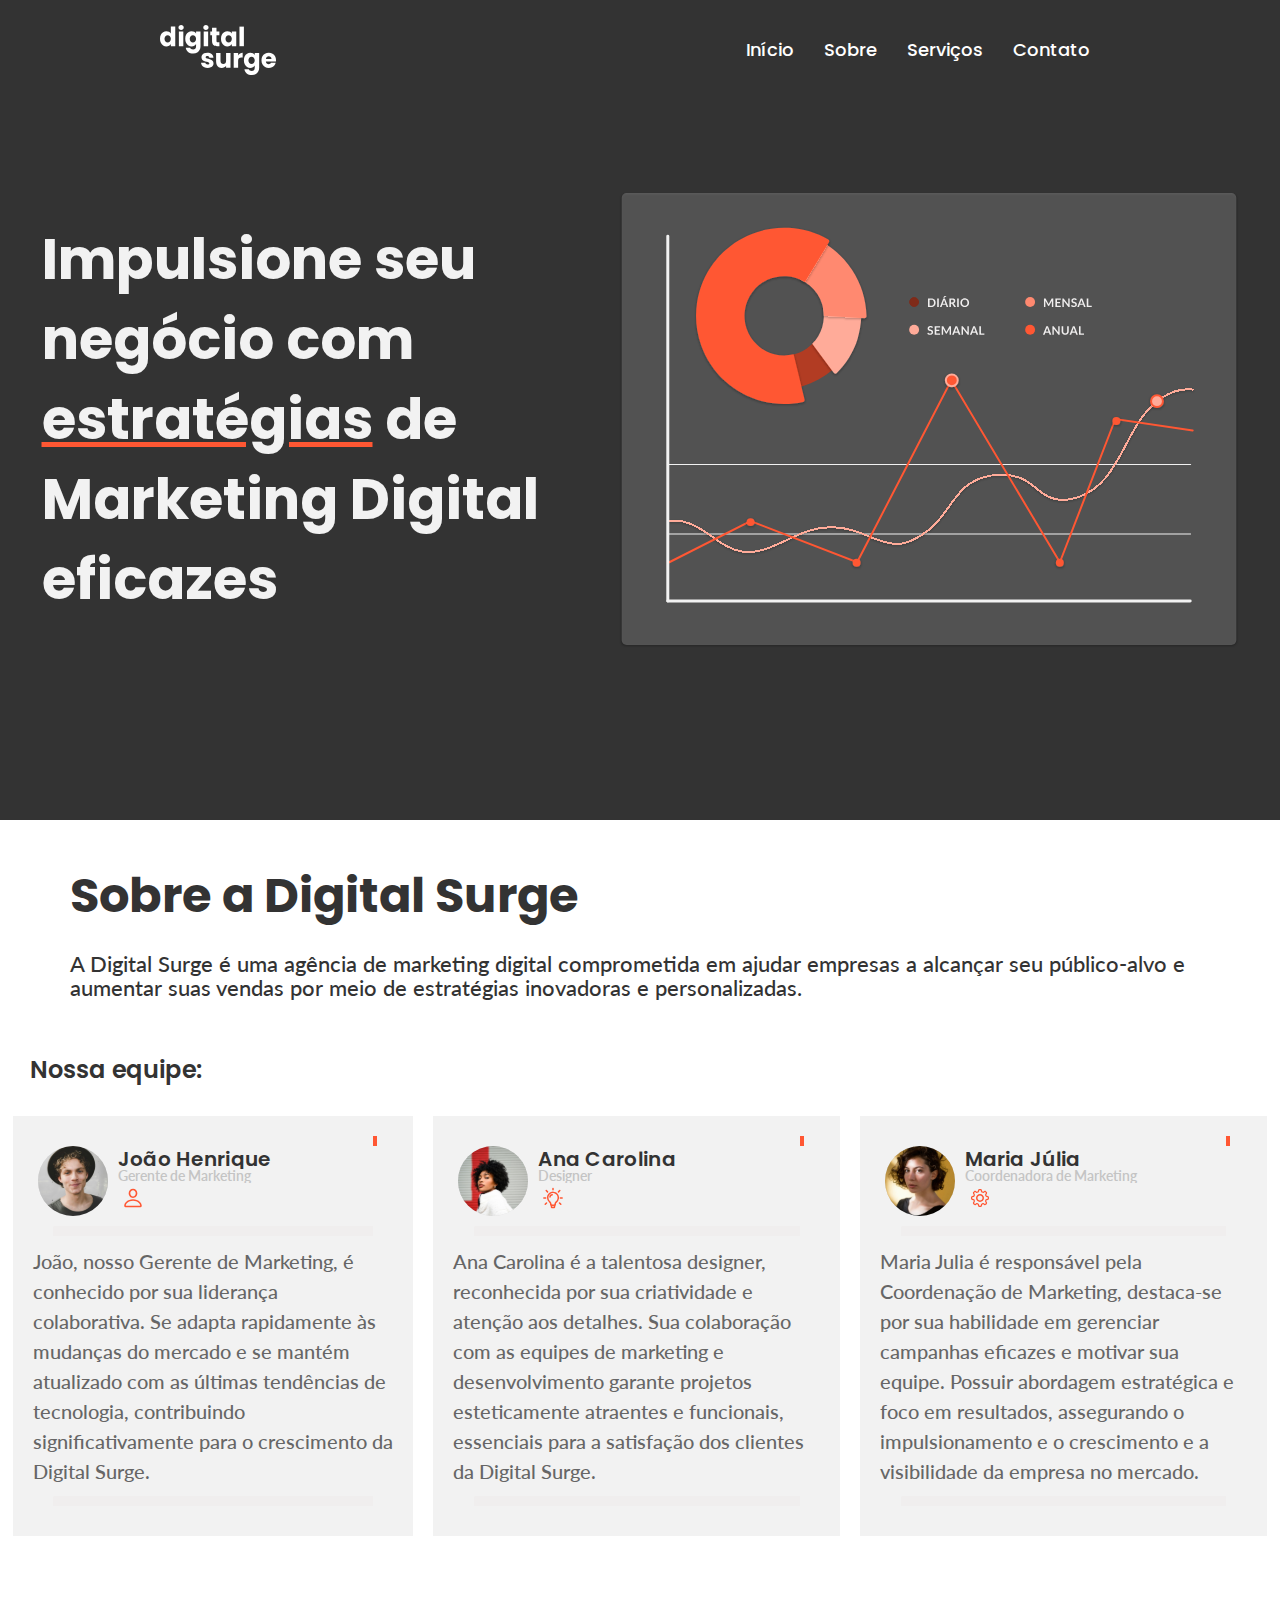
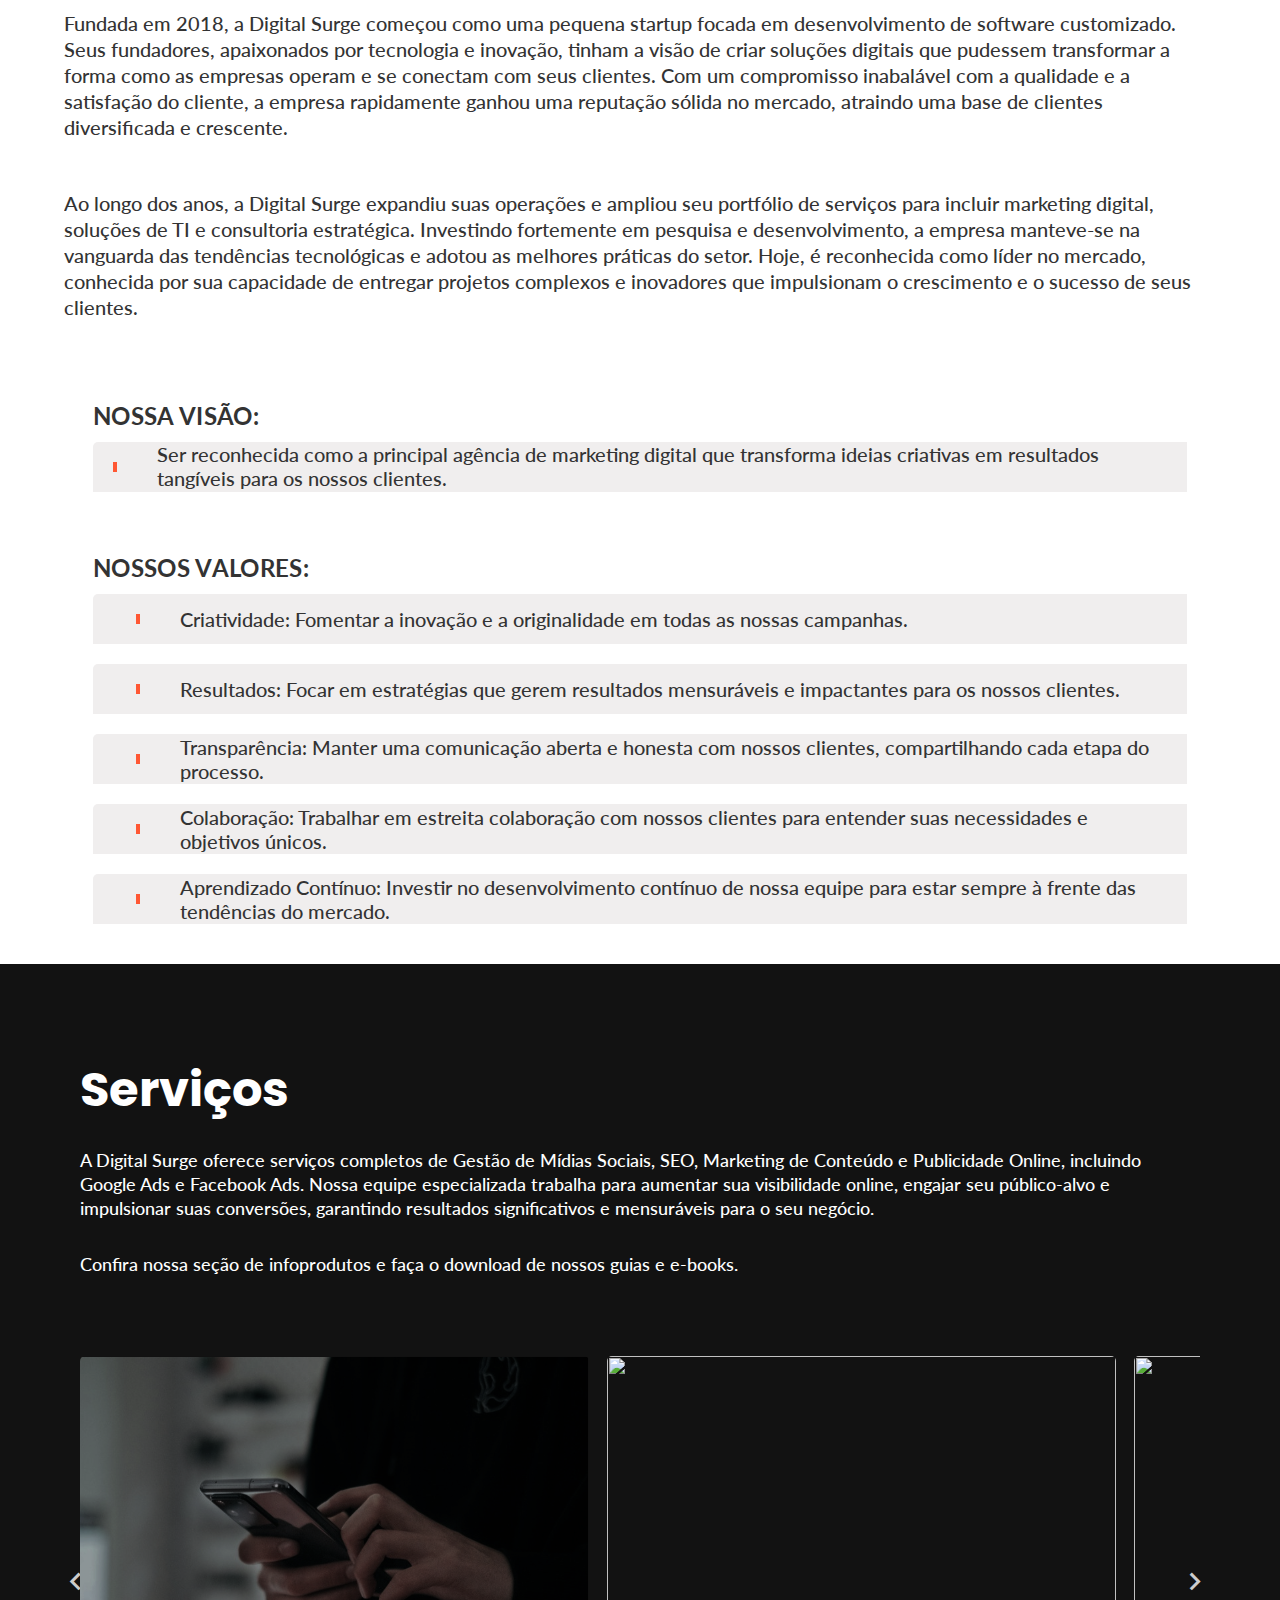
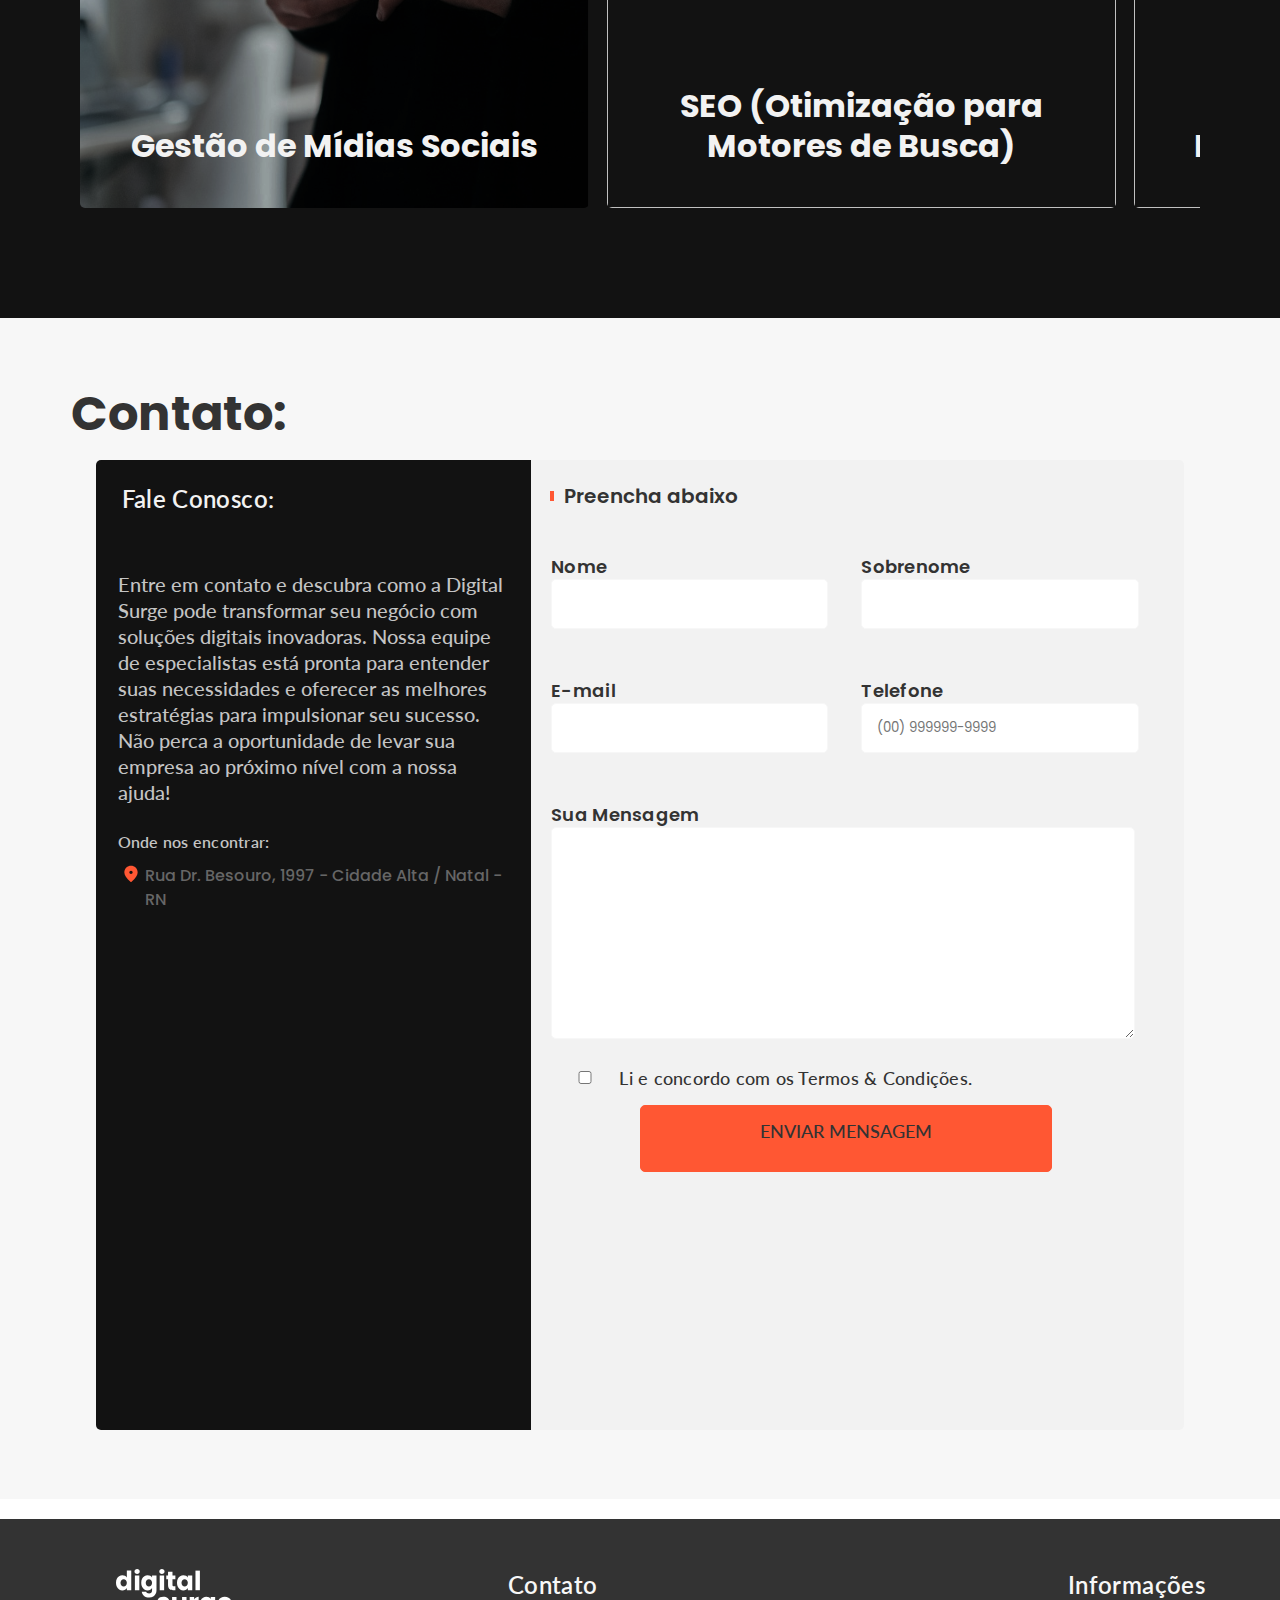
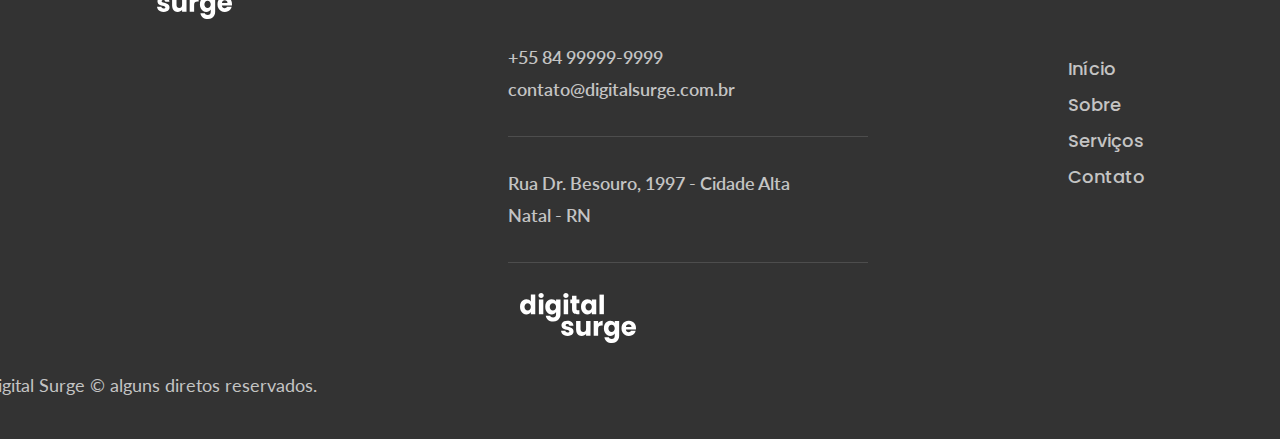
==== commit ce27b6dc: "salvando alteracoes" ====
--- a/index.html
+++ b/index.html
@@ -656,6 +656,8 @@
 
                     <div class="mapa">
 
+                      <h2 class="titulo-mapa-responsivo">Fale Conosco:</h2>
+
                         <div class="itens-mapa">
     
                             <h2>Fale Conosco:</h2>
@@ -702,7 +704,7 @@
                                         <input type="text" name="" class="formulario-nome-responsivo" autocomplete="off">
 
                                         <h3 class="telefone-responsivo">Telefone</h3>
-                                        <input type="text" name="" class="formulario-telefone-responsivo" autocomplete="off">
+                                        <input type="text" name="" class="formulario-telefone-responsivo" placeholder="  (00) 999999-9999" autocomplete="off">
 
                                         <h3 class="email-responsivo">E-mail</h3>
                                         <input type="text" name="" class="formulario-email-responsivo" autocomplete="off">
@@ -725,6 +727,9 @@
                                       
                                         <h3 class="email">E-mail</h3>
                                         <input type="text" name="" class="formulario-email" autocomplete="off">
+
+                                        <h3 class="mensagem-responsiva">Sua Mensagem</h3>
+                                        <textarea name="mensagem" class="formulario-mensagem-responsiva"></textarea>
                               
                                     </form>
     
@@ -759,11 +764,11 @@
 
                                     <form class="formulario-checkin">
                                       
-                                        <input type="checkbox"><p>Li e concordo com os Termos & Condições.</p>
+                                        <input type="checkbox"><p class="paragrafo-responsivo">Li e concordo com os Termos & Condições.</p>
 
                                         <div class="botao-enviar">
 
-                                            <button class="botao-enviar2"><p>enviar mensagem</p></button>
+                                            <button class="botao-enviar2"><p class="paragrafo2-responsivo">enviar mensagem</p></button>
 
                                         </div>
                                         
@@ -779,9 +784,15 @@
                
                                         </div>
                
-                                        <iframe class="icone-mapa-responsivo" src="https://www.google.com/maps/embed?pb=!1m18!1m12!1m3!1d126997.44576822523!2d-35.27594082980353!3d-5.901863741656016!2m3!1f0!2f0!3f0!3m2!1i1024!2i768!4f13.1!3m3!1m2!1s0x7b3000cc6486131%3A0x116394c0264ec5ba!2sIFRN%20-%20Cidade%20Alta%20-%20Natal%2FRN!5e0!3m2!1spt-BR!2sbr!4v1719432890969!5m2!1spt-BR!2sbr" width="600" height="450" style="border:0;" allowfullscreen="" loading="lazy" referrerpolicy="no-referrer-when-downgrade"></iframe>
-
-
+                                        
+
+
+
+                                </div>
+
+                                <div class="formulario-bloco-principal-responsivo">
+
+                                  <iframe class="icone-mapa-responsivo" src="https://www.google.com/maps/embed?pb=!1m18!1m12!1m3!1d126997.44576822523!2d-35.27594082980353!3d-5.901863741656016!2m3!1f0!2f0!3f0!3m2!1i1024!2i768!4f13.1!3m3!1m2!1s0x7b3000cc6486131%3A0x116394c0264ec5ba!2sIFRN%20-%20Cidade%20Alta%20-%20Natal%2FRN!5e0!3m2!1spt-BR!2sbr!4v1719432890969!5m2!1spt-BR!2sbr" width="600" height="450" style="border:0;" allowfullscreen="" loading="lazy" referrerpolicy="no-referrer-when-downgrade"></iframe>
 
                                 </div>
 
--- a/style/contato.css
+++ b/style/contato.css
@@ -228,6 +228,10 @@
 {
     display: none;
 }
+.mensagem-responsiva
+{
+    display: none;
+}
 
 .formulario-nome
 {
@@ -248,6 +252,10 @@
     display: none;
 }
 .formulario-email-responsivo
+{
+    display: none;
+}
+.formulario-mensagem-responsiva
 {
     display: none;
 }
@@ -358,6 +366,15 @@
 {
    display: inline;
    margin-left: 5px;
+}
+
+.paragrafo-responsivo
+{
+    display: none;
+}
+.paragrafo2-responsivo
+{
+    display: none;
 }
 
 .botao-enviar
@@ -383,6 +400,10 @@
    margin-top: 30px;
    cursor: pointer;
 }
+.formulario-bloco-principal-responsivo
+{
+    display: none;
+}
 .titulo-responsivo
 {
     display: none;
@@ -403,12 +424,13 @@
 {
     display: none;
 }
+
 @media screen and (max-width:459px)
 {
     #contato
   {
    width: 100%;
-   height: 1355px;
+   height: 1700px;
    display: flex;
    justify-content: center;
    align-items: center;
@@ -449,22 +471,29 @@
   align-items: center;
   box-sizing: border-box;
   overflow: hidden;
-  border: 1px solid blue;
+  
 }
 .mapa
 {
-    width: 100%;
+    width: auto;
     height: auto;
+    display: flex;
     padding-bottom: 100px;
-    max-width: 100%;
     justify-content: center;
     align-items: center;
-    box-sizing: border-box;
     overflow: hidden;
 }
 .itens-mapa
 {
-    padding: 20px 25px 80px 25px;
+    padding: 125px 13px 20px 13px;
+    height: auto;
+    width: 100%;
+    display: flex;
+    justify-content: center;
+    align-items: left;
+    flex-direction: column;
+    overflow: hidden;
+    
 }
 .itens-mapa h2
 {
@@ -478,20 +507,22 @@
     font-size: 20px;
     line-height: 20px;
     letter-spacing: 0.015em;
+    margin-bottom: 30px;
+    text-transform: uppercase;
 
 }
 .entre-em-contato
 {
     width: 100%;
     height: auto;
-    max-width: 100%;
+    display: flex;
     justify-content: center;
-    align-items: center;
-    box-sizing: border-box;
+    align-items: flex-start;
     overflow: hidden;
-    font-size: 18px;
+    font-size: 22px;
     font-weight: 500;
-    line-height: 23px;
+    line-height: 32px;
+    text-wrap: wrap;
 }
 .icone-localizacao
 {
@@ -534,7 +565,7 @@
     align-items: lefts;
     box-sizing: border-box;
     overflow: hidden;
-    font-size: 12px;
+    font-size: 16px;
     line-height: 16px;
     letter-spacing: 0.015em;
     margin-bottom: 5px;
@@ -544,9 +575,9 @@
 {
     display: flex;
     flex-direction: column;
-    width: 100%;
+    width: 110%;
     height: auto;
-    max-width: 100%;
+    max-width: 110%;
     justify-content: center;
     align-items: center;
     box-sizing: border-box;
@@ -560,7 +591,7 @@
 .formulario-bloco1
 {
     display: flex;
-    border: 1px solid red;
+   
     flex-direction: column;
     padding-bottom: 50px;
     display: flex;
@@ -568,7 +599,7 @@
     padding-bottom: 50px;
     align-items: left;
     justify-content:flex-start;
-    height: 100px;
+    height: 200px;
     width: 100%;
 }
 .formulario-bloco2
@@ -617,13 +648,12 @@
 {
     width: 250px;
     height: 34px;
-    border: 1px solid pink;
     display: none;
 }
 .nome-responsivo
 {
     display: block;
-    font-size: 12px;
+    font-size: 14px;
 }
 .formulario-nome-responsivo
 {
@@ -642,7 +672,8 @@
 .telefone-responsivo
 {
     display: block;
-    font-size: 12px;
+    font-size: 14px;
+    margin-top: 20px;
 }
 .formulario-telefone-responsivo
 {
@@ -656,11 +687,13 @@
     align-items: center;
     justify-content: center;
     width: 97%;
+    padding-top: 10px;
 }
 .email-responsivo
 {
     display: block;
-    font-size: 12px;
+    font-size: 14px;
+    margin-top: 20px;
 }
 .formulario-email-responsivo
 {
@@ -675,103 +708,2688 @@
     justify-content: center;
     width: 97%;
 }
+.mensagem-responsiva
+{
+    display: block;
+    font-size: 14px;
+    margin-top: 0px;
+}
+.formulario-mensagem-responsiva
+{
+    height: auto;
+    border-radius: 5px;
+    padding-left: 7px;
+    display: flex;
+    flex-direction: column;
+    padding-bottom: 200px;
+    align-items: center;
+    justify-content: center;
+    width: 97%;
+    
+}
 .bloco-mensagem
 {
     margin-bottom: -100px;
+    display: none;
 }
 .mensagem
 {
-    margin-top: -180px;
+    margin-top: 0px;
     font-size: 12px;
+    display: none;
 }
 .formulario-mensagem
 {
     width: 250px;
     height: 162px;
-
+    display: none;
+
+}
+
+.formulario-checkin
+{
+    width: 100%;
+    height: auto;
+    top: 0px;
+    text-wrap: nowrap;
+    margin-top: 0px;
+    display: flex;
+    justify-content: flex-start;
+    align-items: flex-start;
+    box-sizing: border-box;
+    flex-wrap: wrap;
+    flex: 2;
 }
 .formulario-checkin input
 {
-    width: 223px;
-    height: 16px;
-    margin-left: -100px;
-}
-
-.formulario-checkin p
-{
-    font-family: Poppins;
+    width: 100%;
+    height: auto;
+    margin-left: 0px;
+    display: flex;
+    justify-content:left;
+    align-items: left;
+    flex-direction: row;
+    flex-wrap:nowrap;
+    flex: 1;
+}
+
+.paragrafo-responsivo
+{
     font-size: 11px;
-    font-weight: 600;
-    line-height: 16px;
-    letter-spacing: 0.015em;
+    line-height: 11px;
     text-align: left;
-    display: inline;
-    margin-left: -100px;
+    display: flex;
+    margin-left: 0px;
+    justify-content: flex-start;
+    align-items:flex-start;
+    overflow: hidden;
+    flex-direction: row;
+    width: 89%;
+    min-width: 89%;
+    flex: 1;
+    text-wrap: wrap;
+   
 }
 .botao-enviar
 {
-    width: 148px;
-    height: 30px;
-    margin-top: -10px;
-}
-.botao-enviar2 p
-{
-    margin-left: -5px;
-    display: flex;
-    font-size: 14px;
-    
-}
+    width: 100%;
+    height: auto;
+    margin-top: 0px;
+    display: flex;
+    justify-content: center;
+    align-items: center;
+    flex-direction: column;
+    margin-top: 0px;
+    flex-wrap: wrap;
+    margin-top: -20px;
+}
+.botao-enviar2
+{
+    display: flex;
+    justify-content: center;
+    align-items: center;
+    flex-direction: column;
+    height: auto;
+    width: 80%;
+}
+.paragrafo2-responsivo
+{
+    margin-left: 0px;
+    display: flex;
+    font-size: 12px;
+    justify-content: center;
+    align-items: center;
+    flex-direction: column;
+    height: auto;
+    width: 100%;
+    overflow: hidden;
+    text-wrap: wrap;
+    text-align: center;
+}
+
 .titulo-responsivo
 {
     display: flex;
-    margin-top: 90px;
-    width: 146px;
-    height: 16px;
+    margin-top: 10px;
+    width: 100%;
+    height: auto;
     font-family: Lato;
     font-size: 14px;
     font-weight: 600;
     line-height: 16px;
     letter-spacing: 0.015em;
     text-align: left;
-    color: #333333;
     margin-bottom: -10px;
-    margin-left: 2px;
+    margin-left: 0px;
+    justify-content: left;
+    align-items: center;
 }
 .localizacao-responsiva
 {
     display: flex;
+    justify-content: left;
+    align-items: center;
+    width: 100%;
+    height: auto;
 }
 .icone-localizacao-responsiva
 {
    display: flex;
    margin-left: 0px;
-   width: 16px;
-   height: 16px;
+   justify-content: center;
+    align-items: center;
+    width: 5%;
+    height: auto;
 }
 .endereco-responsivo
 {
     display: flex;
     width: 244px;
     height: 14px;
-    font-family: Poppins;
-    font-size: 10px;
-    font-weight: 500;
-    line-height: 10px;
+    font-size: 12px;
+    line-height: 12px;
     letter-spacing: 0.015em;
     text-align: left;
-    color: #333333;
     margin-left: 2px;
     margin-top: 3px;
+    text-wrap: wrap;
+    margin-bottom: 5px;
+    
+}
+
+.formulario-bloco-principal-responsivo
+{
+    display: flex;
+    flex-direction: column;
+    width: 110%;
+    height: 250px;
+    max-width: 110%;
+    justify-content: center;
+    align-items: center;
+    box-sizing: border-box;
+    margin-bottom: 0px;
+    border: 1px solid red;
+    margin-top: 20px;
+}
+.icone-mapa-responsivo
+{
+   display: flex;
+   justify-content: center;
+   align-items: center;
+   height: 100%;
+   width: 100%;
+   margin-top: 0px;
+   margin-left: 0px;
+   border: 1px solid red;
+}
+
+}
+
+@media screen and (459px <= width <= 600px)
+{
+    #contato
+    {
+     width: 100%;
+     height: 1700px;
+     display: flex;
+     justify-content: center;
+     align-items: center;
+     box-sizing: border-box;
+     overflow: hidden;
+     flex-direction: column;
+    }
+  
+    .texto-contato
+    {
+        display: flex;
+        width: 90%;
+        max-width: 90%;
+        justify-content: left;
+        align-items: center;
+        box-sizing: border-box;
+        overflow: hidden;
+        padding-left: 0px;
+    }
+  .titulo-contato
+  {
+      padding-top: 40px;
+      margin-bottom: 30px;
+      font-size: 1.9rem;
+      line-height: 32px;
+      width: 85px;
+      height: 32px; 
+  }
+  .contato-itens
+  {
+    display: flex;
+    flex-direction: column;
+    padding-left: 0px;
+    padding-right: 0px;
+    width: 90%;
+    max-width: 90%;
+    justify-content: left;
+    align-items: center;
+    box-sizing: border-box;
+    overflow: hidden;
+    
+  }
+  .mapa
+  {
+      width: 100%;
+      height: auto;
+      padding-bottom: 100px;
+      display: flex;
+      justify-content: center;
+      align-items: center;
+      box-sizing: border-box;
+      overflow: hidden;
+  }
+  .itens-mapa
+  {
+      padding: 100px 20px 0px 20px;
+      height: auto;
+      width: 100%;
+      display: flex;
+      justify-content: center;
+      align-items: left;
+      flex-direction: column;
+      overflow: hidden;
+  }
+  .itens-mapa h2
+  {
+      width: 100%;
+      height: auto;
+      max-width: 100%;
+      justify-content: center;
+      align-items: center;
+      box-sizing: border-box;
+      overflow: hidden;
+      font-size: 20px;
+      line-height: 20px;
+      letter-spacing: 0.015em;
+      margin-bottom: 30px;
+      text-transform: uppercase;
+  
+  }
+  .entre-em-contato
+  {
+      width: 100%;
+      height: auto;
+      max-width: 100%;
+      justify-content: center;
+      align-items: flex-start;
+      overflow: hidden;
+      font-size: 25px;
+      font-weight: 500;
+      line-height: 35px;
+      flex-wrap: wrap;
+  }
+  .icone-localizacao
+  {
+      display: none;
+  }
+  .endereco
+  {
+      display: none;
+  }
+  .icone-mapa 
+  {
+      width: 0px;
+      height: 0px;
+      border-radius: 0px;
+  }
+  
+  .itens-mapa h3
+  {
+      display: none;
+  }
+  
+  .formulario
+  {
+      
+      padding-bottom: 200px;
+      width: 100%;
+      height: auto;
+      max-width: 100%;
+      justify-content: center;
+      align-items: center;
+      box-sizing: border-box;
+      overflow: hidden;
+  }
+  .preencher 
+  {
+      width: 100%;
+      height: auto;
+      max-width: 100%;
+      justify-content: left;
+      align-items: left;
+      box-sizing: border-box;
+      overflow: hidden;
+      font-size: 20px;
+      line-height: 20px;
+      margin-bottom: 5px;
+      margin-left: -20px;
+  }
+  .formulario-bloco-principal
+  {
+      display: flex;
+      flex-direction: column;
+      width: 100%;
+      height: auto;
+      max-width: 100%;
+      justify-content: center;
+      align-items: center;
+      box-sizing: border-box;
+      margin-bottom: 0px;
+  }
+  .formulario-bloco-principal h3
+  {
+    height: 16px;
+    padding-bottom: 15px;
+  }
+  .formulario-bloco1
+  {
+      display: flex;
+     
+      flex-direction: column;
+      padding-bottom: 50px;
+      display: flex;
+      flex-direction: column;
+      padding-bottom: 50px;
+      align-items: left;
+      justify-content:flex-start;
+      height: 200px;
+      width: 100%;
+  }
+  .formulario-bloco2
+  {
+     display: none;
+  }
+  
+  
+  .nome, .sobrenome
+  {
+      display: none;
+  }
+  .formulario-nome
+  {
+      width: 250px;
+      height: 24px;
+      padding-bottom: 10px;
+      display: none;
+  }
+  .formulario-sobrenome
+  {
+      display: none;
+  }
+  .email
+  {
+      font-size: 12px;
+      margin-top: -140px;
+      display: none;
+  }
+  .formulario-email
+  {
+      width: 250px;
+      height: 24px;
+      padding-bottom: 10px;
+      display: none;
+  }
+  .telefone 
+  {
+      margin-top: -530px;
+      font-size: 12px;
+      border: 1px solid green;
+      display: none;
+      
+  }
+  .formulario-telefone
+  {
+      width: 250px;
+      height: 34px;
+      display: none;
+  }
+  .nome-responsivo
+  {
+      display: block;
+      font-size: 16px;
+  }
+  .formulario-nome-responsivo
+  {
+      height: auto;
+      border-radius: 5px;
+      border: 1px solid #F7F7F7;
+      padding-left: 7px;
+      display: flex;
+      flex-direction: column;
+      padding-bottom: 10px;
+      align-items: center;
+      justify-content: center;
+      width: 97%;
+  }
+  
+  .telefone-responsivo
+  {
+      display: block;
+      font-size: 16px;
+      margin-top: 20px;
+  }
+  .formulario-telefone-responsivo
+  {
+      height: auto;
+      border-radius: 5px;
+      border: 1px solid #F7F7F7;
+      padding-left: 7px;
+      display: flex;
+      flex-direction: column;
+      padding-bottom: 10px;
+      align-items: center;
+      justify-content: center;
+      width: 97%;
+      padding-top: 10px;
+  }
+  .email-responsivo
+  {
+      display: block;
+      font-size: 16px;
+      margin-top: 20px;
+  }
+  .formulario-email-responsivo
+  {
+      height: auto;
+      border-radius: 5px;
+      border: 1px solid #F7F7F7;
+      padding-left: 7px;
+      display: flex;
+      flex-direction: column;
+      padding-bottom: 10px;
+      align-items: center;
+      justify-content: center;
+      width: 97%;
+  }
+  .mensagem-responsiva
+  {
+      display: block;
+      font-size: 16px;
+      margin-top: 0px;
+  }
+  .formulario-mensagem-responsiva
+  {
+      height: auto;
+      border-radius: 5px;
+      padding-left: 7px;
+      display: flex;
+      flex-direction: column;
+      padding-bottom: 200px;
+      align-items: center;
+      justify-content: center;
+      width: 97%;
+      
+  }
+  .bloco-mensagem
+  {
+      margin-bottom: -100px;
+      display: none;
+  }
+  .mensagem
+  {
+      margin-top: 0px;
+      font-size: 12px;
+      display: none;
+  }
+  .formulario-mensagem
+  {
+      width: 250px;
+      height: 162px;
+      display: none;
+  
+  }
+  
+  .formulario-checkin
+  {
+      width: 100%;
+      height: auto;
+      top: 0px;
+      text-wrap: nowrap;
+      margin-top: 0px;
+      display: flex;
+      justify-content: flex-start;
+      align-items: flex-start;
+      box-sizing: border-box;
+      flex-wrap: wrap;
+      flex: 2;
+  }
+  .formulario-checkin input
+  {
+      width: 100%;
+      height: auto;
+      margin-left: 0px;
+      display: flex;
+      justify-content:left;
+      align-items: left;
+      flex-direction: row;
+      flex-wrap:nowrap;
+      flex: 1;
+  }
+  
+  .paragrafo-responsivo
+  {
+      font-size: 14px;
+      line-height: 14px;
+      text-align: left;
+      display: flex;
+      margin-left: 0px;
+      justify-content: flex-start;
+      align-items:flex-start;
+      overflow: hidden;
+      flex-direction: row;
+      width: 89%;
+      min-width: 89%;
+      flex: 1;
+      text-wrap: wrap;
+     
+  }
+  .botao-enviar
+  {
+      width: 100%;
+      height: auto;
+      margin-top: 0px;
+      display: flex;
+      justify-content: center;
+      align-items: center;
+      flex-direction: column;
+      margin-top: 0px;
+      flex-wrap: wrap;
+      margin-top: -20px;
+  }
+  .botao-enviar2
+  {
+      display: flex;
+      justify-content: center;
+      align-items: center;
+      flex-direction: column;
+      height: auto;
+      width: 50%;
+  }
+  .paragrafo2-responsivo
+  {
+      margin-left: 0px;
+      display: flex;
+      font-size: 12px;
+      line-height: 12px;
+      justify-content: center;
+      align-items: center;
+      flex-direction: column;
+      height: auto;
+      width: 100%;
+      overflow: hidden;
+      text-wrap: wrap;
+      text-align: center;
+  }
+  
+  .titulo-responsivo
+  {
+      display: flex;
+      margin-top: 10px;
+      width: 100%;
+      height: auto;
+      font-family: Lato;
+      font-size: 14px;
+      font-weight: 600;
+      line-height: 16px;
+      letter-spacing: 0.015em;
+      text-align: left;
+      margin-bottom: -10px;
+      margin-left: 0px;
+      justify-content: left;
+      align-items: center;
+  }
+  .localizacao-responsiva
+  {
+      display: flex;
+      justify-content: left;
+      align-items: center;
+      width: 100%;
+      height: auto;
+  }
+  .icone-localizacao-responsiva
+  {
+     display: flex;
+     margin-left: 0px;
+     justify-content: center;
+      align-items: center;
+      width: 5%;
+      height: auto;
+  }
+  .endereco-responsivo
+  {
+      display: flex;
+      width: 244px;
+      height: 14px;
+      font-size: 14px;
+      line-height: 14px;
+      letter-spacing: 0.015em;
+      text-align: left;
+      margin-left: 2px;
+      margin-top: 3px;
+      text-wrap: wrap;
+      margin-bottom: 5px;
+      
+  }
+  
+  .formulario-bloco-principal-responsivo
+  {
+      display: flex;
+      flex-direction: column;
+      width: 100%;
+      height: 380px;
+      max-width: 100%;
+      justify-content: center;
+      align-items: center;
+      box-sizing: border-box;
+      margin-bottom: 0px;
+      margin-top: 20px;
+  }
+  .icone-mapa-responsivo
+  {
+     display: flex;
+     justify-content: center;
+     align-items: center;
+     height: 100%;
+     width: 100%;
+     margin-top: 0px;
+     margin-left: 0px;
+  }
+}
+
+@media screen and (601px <= width <= 750px)
+{
+    #contato
+    {
+     width: 100%;
+     height: 1750px;
+     display: flex;
+     justify-content: center;
+     align-items: center;
+     box-sizing: border-box;
+     overflow: hidden;
+     flex-direction: column;
+    }
+  
+    .texto-contato
+    {
+        display: flex;
+        width: 90%;
+        max-width: 90%;
+        justify-content: left;
+        align-items: center;
+        box-sizing: border-box;
+        overflow: hidden;
+        padding-left: 0px;
+    }
+  .titulo-contato
+  {
+      padding-top: 40px;
+      margin-bottom: 30px;
+      font-size: 1.9rem;
+      line-height: 32px;
+      width: 85px;
+      height: 32px; 
+  }
+  .contato-itens
+  {
+    display: flex;
+    flex-direction: column;
+    padding-left: 0px;
+    padding-right: 0px;
+    width: 90%;
+    max-width: 90%;
+    justify-content: left;
+    align-items: center;
+    box-sizing: border-box;
+    overflow: hidden;
+    
+  }
+  .mapa
+  {
+      width: auto;
+      height: auto;
+      padding-bottom: 100px;
+      justify-content: center;
+      align-items: center;
+      overflow: hidden;
+      display: flex;
+  }
+  .itens-mapa
+  {
+      padding: 100px 20px 0px 20px;
+      height: auto;
+      display: flex;
+      width: 100%;
+      overflow: hidden;
+      justify-content: center;
+      align-items: center;
+      flex-direction: column;
+  }
+  .itens-mapa h2
+  {
+      width: 100%;
+      height: auto;
+      max-width: 100%;
+      justify-content: center;
+      align-items: center;
+      box-sizing: border-box;
+      overflow: hidden;
+      font-size: 22px;
+      line-height: 22px;
+      letter-spacing: 0.015em;
+      margin-bottom: 40px;
+      text-transform: uppercase;
+  
+  }
+  .entre-em-contato
+  {
+      width: 100%;
+      height: auto;
+      display: flex;
+      justify-content: center;
+      align-items: flex-start;
+      box-sizing: border-box;
+      overflow: hidden;
+      font-size: 26px;
+      font-weight: 500;
+      line-height: 36px;
+      flex-wrap: wrap;
+      text-wrap: wrap;
+  }
+  .icone-localizacao
+  {
+      display: none;
+  }
+  .endereco
+  {
+      display: none;
+  }
+  .icone-mapa 
+  {
+      width: 0px;
+      height: 0px;
+      border-radius: 0px;
+  }
+  
+  .itens-mapa h3
+  {
+      display: none;
+  }
+  
+  .formulario
+  {
+      
+      padding-bottom: 200px;
+      width: 100%;
+      height: auto;
+      max-width: 100%;
+      justify-content: center;
+      align-items: center;
+      box-sizing: border-box;
+      overflow: hidden;
+  }
+  .preencher 
+  {
+      width: 100%;
+      height: auto;
+      max-width: 100%;
+      justify-content: left;
+      align-items: left;
+      box-sizing: border-box;
+      overflow: hidden;
+      font-size: 50px;
+      line-height: 25px;
+      margin-bottom: 5px;
+      margin-left: -20px;
+  }
+
+  .preencher h4
+  {
+    font-size: 24px;
+    line-height: 24px;
+  }
+
+  
+  .formulario-bloco-principal
+  {
+      display: flex;
+      flex-direction: column;
+      width: 100%;
+      height: auto;
+      max-width: 100%;
+      justify-content: center;
+      align-items: center;
+      box-sizing: border-box;
+      margin-bottom: 0px;
+  }
+  .formulario-bloco-principal h3
+  {
+    height: 16px;
+    padding-bottom: 15px;
+  }
+  .formulario-bloco1
+  {
+      display: flex;
+     
+      flex-direction: column;
+      padding-bottom: 50px;
+      display: flex;
+      flex-direction: column;
+      padding-bottom: 50px;
+      align-items: left;
+      justify-content:flex-start;
+      height: 200px;
+      width: 100%;
+  }
+  .formulario-bloco2
+  {
+     display: none;
+  }
+  
+  
+  .nome, .sobrenome
+  {
+      display: none;
+  }
+  .formulario-nome
+  {
+      width: 250px;
+      height: 24px;
+      padding-bottom: 10px;
+      display: none;
+  }
+  .formulario-sobrenome
+  {
+      display: none;
+  }
+  .email
+  {
+      font-size: 12px;
+      margin-top: -140px;
+      display: none;
+  }
+  .formulario-email
+  {
+      width: 250px;
+      height: 24px;
+      padding-bottom: 10px;
+      display: none;
+  }
+  .telefone 
+  {
+      margin-top: -530px;
+      font-size: 12px;
+      border: 1px solid green;
+      display: none;
+      
+  }
+  .formulario-telefone
+  {
+      width: 250px;
+      height: 34px;
+      display: none;
+  }
+  .nome-responsivo
+  {
+      display: block;
+      font-size: 18px;
+  }
+  .formulario-nome-responsivo
+  {
+      height: auto;
+      border-radius: 5px;
+      border: 1px solid #F7F7F7;
+      padding-left: 7px;
+      display: flex;
+      flex-direction: column;
+      padding-bottom: 10px;
+      align-items: center;
+      justify-content: center;
+      width: 97%;
+  }
+  
+  .telefone-responsivo
+  {
+      display: block;
+      font-size: 18px;
+      margin-top: 20px;
+  }
+  .formulario-telefone-responsivo
+  {
+      height: auto;
+      border-radius: 5px;
+      border: 1px solid #F7F7F7;
+      padding-left: 7px;
+      display: flex;
+      flex-direction: column;
+      padding-bottom: 10px;
+      align-items: center;
+      justify-content: center;
+      width: 97%;
+      padding-top: 10px;
+  }
+  .email-responsivo
+  {
+      display: block;
+      font-size: 18px;
+      margin-top: 20px;
+  }
+  .formulario-email-responsivo
+  {
+      height: auto;
+      border-radius: 5px;
+      border: 1px solid #F7F7F7;
+      padding-left: 7px;
+      display: flex;
+      flex-direction: column;
+      padding-bottom: 10px;
+      align-items: center;
+      justify-content: center;
+      width: 97%;
+  }
+  .mensagem-responsiva
+  {
+      display: block;
+      font-size: 18px;
+      margin-top: 0px;
+  }
+  .formulario-mensagem-responsiva
+  {
+      height: auto;
+      border-radius: 5px;
+      padding-left: 7px;
+      display: flex;
+      flex-direction: column;
+      padding-bottom: 200px;
+      align-items: center;
+      justify-content: center;
+      width: 97%;
+      
+  }
+  .bloco-mensagem
+  {
+      margin-bottom: -100px;
+      display: none;
+  }
+  .mensagem
+  {
+      margin-top: 0px;
+      font-size: 18px;
+      display: none;
+  }
+  .formulario-mensagem
+  {
+      width: 250px;
+      height: 162px;
+      display: none;
+  
+  }
+  
+  .formulario-checkin
+  {
+      width: 100%;
+      height: auto;
+      top: 0px;
+      text-wrap: nowrap;
+      margin-top: 0px;
+      display: flex;
+      justify-content: flex-start;
+      align-items: flex-start;
+      box-sizing: border-box;
+      flex-wrap: wrap;
+      flex: 2;
+  }
+  .formulario-checkin input
+  {
+      width: 100%;
+      height: auto;
+      margin-left: 0px;
+      display: flex;
+      justify-content:left;
+      align-items: left;
+      flex-direction: row;
+      flex-wrap:nowrap;
+      flex: 1;
+  }
+  
+  .paragrafo-responsivo
+  {
+      font-size: 16px;
+      line-height: 16px;
+      text-align: left;
+      display: flex;
+      margin-left: 0px;
+      justify-content: flex-start;
+      align-items:flex-start;
+      overflow: hidden;
+      flex-direction: row;
+      width: 89%;
+      min-width: 89%;
+      flex: 1;
+      text-wrap: wrap;
+      margin-bottom: 15px;
+     
+  }
+  .botao-enviar
+  {
+      width: 100%;
+      height: auto;
+      margin-top: 0px;
+      display: flex;
+      justify-content: center;
+      align-items: center;
+      flex-direction: column;
+      margin-top: 0px;
+      flex-wrap: wrap;
+      margin-top: -20px;
+      margin-bottom: 15px;
+  }
+  .botao-enviar2
+  {
+      display: flex;
+      justify-content: center;
+      align-items: center;
+      flex-direction: column;
+      height: auto;
+      width: 50%;
+  }
+  .paragrafo2-responsivo
+  {
+      margin-left: 0px;
+      display: flex;
+      font-size: 14px;
+      line-height: 14px;
+      justify-content: center;
+      align-items: center;
+      flex-direction: column;
+      height: auto;
+      width: 100%;
+      overflow: hidden;
+      text-wrap: wrap;
+      text-align: center;
+  }
+  
+  .titulo-responsivo
+  {
+      display: flex;
+      margin-top: 10px;
+      width: 100%;
+      height: auto;
+      font-family: Lato;
+      font-size: 16px;
+      font-weight: 600;
+      line-height: 16px;
+      letter-spacing: 0.015em;
+      text-align: left;
+      margin-bottom: 10px;
+      margin-left: 0px;
+      justify-content: left;
+      align-items: center;
+  }
+  .localizacao-responsiva
+  {
+      display: flex;
+      justify-content: left;
+      align-items: center;
+      width: 100%;
+      height: auto;
+  }
+  .icone-localizacao-responsiva
+  {
+     display: flex;
+     margin-left: 0px;
+     justify-content: center;
+      align-items: center;
+      width: 5%;
+      height: auto;
+  }
+  .endereco-responsivo
+  {
+      display: flex;
+      width: 244px;
+      height: 14px;
+      font-size: 16px;
+      line-height: 16px;
+      letter-spacing: 0.015em;
+      text-align: left;
+      margin-left: 2px;
+      margin-top: 3px;
+      text-wrap: wrap;
+      margin-bottom: 5px;
+      
+  }
+  
+  .formulario-bloco-principal-responsivo
+  {
+      display: flex;
+      flex-direction: column;
+      width: 100%;
+      height: 380px;
+      max-width: 100%;
+      justify-content: center;
+      align-items: center;
+      box-sizing: border-box;
+      margin-bottom: 0px;
+      margin-top: 20px;
+  }
+  .icone-mapa-responsivo
+  {
+     display: flex;
+     justify-content: center;
+     align-items: center;
+     height: 100%;
+     width: 100%;
+     margin-top: 0px;
+     margin-left: 0px;
+  }
+}
+
+@media screen and (750px <= width <= 900px)
+{
+    #contato
+    {
+     width: 100%;
+     height: 1800px;
+     display: flex;
+     justify-content: center;
+     align-items: center;
+     box-sizing: border-box;
+     overflow: hidden;
+     flex-direction: column;
+    }
+  
+    .texto-contato
+    {
+        display: flex;
+        width: 90%;
+        max-width: 90%;
+        justify-content: left;
+        align-items: center;
+        box-sizing: border-box;
+        overflow: hidden;
+        padding-left: 0px;
+    }
+  .titulo-contato
+  {
+      padding-top: 40px;
+      margin-bottom: 30px;
+      font-size: 1.9rem;
+      line-height: 32px;
+      width: 85px;
+      height: 32px; 
+  }
+  .contato-itens
+  {
+    display: flex;
+    flex-direction: column;
+    padding-left: 0px;
+    padding-right: 0px;
+    width: 90%;
+    max-width: 90%;
+    justify-content: left;
+    align-items: center;
+    box-sizing: border-box;
+    overflow: hidden;
+    
+  }
+  .mapa
+  {
+      width: auto;
+      height: auto;
+      padding-bottom: 20px;
+      display: flex;
+      justify-content: center;
+      align-items: center;
+      overflow: hidden;
+  }
+  .itens-mapa
+  {
+      padding: 100px 20px 60px 20px;
+      height: auto;
+      display: flex;
+      justify-content: center;
+      align-items: left;
+      flex-direction: column;
+      width: 100%;
+      overflow: hidden;
+  }
+  .itens-mapa h2
+  {
+      width: 100%;
+      height: auto;
+      max-width: 100%;
+      justify-content: center;
+      align-items: center;
+      box-sizing: border-box;
+      overflow: hidden;
+      font-size: 24px;
+      line-height: 24px;
+      letter-spacing: 0.015em;
+      margin-bottom: 40px;
+      text-transform: uppercase;
+  
+  }
+  .entre-em-contato
+  {
+      width: 100%;
+      height: auto;
+      max-width: 100%;
+      justify-content: center;
+      align-items: flex-start;
+      overflow: hidden;
+      font-size: 26px;
+      font-weight: 500;
+      line-height: 40px;
+  }
+  .icone-localizacao
+  {
+      display: none;
+  }
+  .endereco
+  {
+      display: none;
+  }
+  .icone-mapa 
+  {
+      width: 0px;
+      height: 0px;
+      border-radius: 0px;
+  }
+  
+  .itens-mapa h3
+  {
+      display: none;
+  }
+  
+  .formulario
+  {
+      
+      padding-bottom: 200px;
+      width: 100%;
+      height: auto;
+      max-width: 100%;
+      justify-content: center;
+      align-items: center;
+      box-sizing: border-box;
+      overflow: hidden;
+  }
+  .preencher 
+  {
+      width: 100%;
+      height: auto;
+      max-width: 100%;
+      justify-content: left;
+      align-items: left;
+      box-sizing: border-box;
+      overflow: hidden;
+      font-size: 50px;
+      line-height: 25px;
+      margin-bottom: 5px;
+      margin-left: -20px;
+  }
+
+  .preencher h4
+  {
+    font-size: 26px;
+    line-height: 26px;
+  }
+
+  
+  .formulario-bloco-principal
+  {
+      display: flex;
+      flex-direction: column;
+      width: 100%;
+      height: auto;
+      max-width: 100%;
+      justify-content: center;
+      align-items: center;
+      box-sizing: border-box;
+      margin-bottom: 0px;
+  }
+  .formulario-bloco-principal h3
+  {
+    height: 16px;
+    padding-bottom: 15px;
+  }
+  .formulario-bloco1
+  {
+      display: flex;
+     
+      flex-direction: column;
+      padding-bottom: 50px;
+      display: flex;
+      flex-direction: column;
+      padding-bottom: 50px;
+      align-items: left;
+      justify-content:flex-start;
+      height: 200px;
+      width: 100%;
+  }
+  .formulario-bloco2
+  {
+     display: none;
+  }
+  
+  
+  .nome, .sobrenome
+  {
+      display: none;
+  }
+  .formulario-nome
+  {
+      width: 250px;
+      height: 24px;
+      padding-bottom: 10px;
+      display: none;
+  }
+  .formulario-sobrenome
+  {
+      display: none;
+  }
+  .email
+  {
+      font-size: 12px;
+      margin-top: -140px;
+      display: none;
+  }
+  .formulario-email
+  {
+      width: 250px;
+      height: 24px;
+      padding-bottom: 10px;
+      display: none;
+  }
+  .telefone 
+  {
+      margin-top: -530px;
+      font-size: 12px;
+      border: 1px solid green;
+      display: none;
+      
+  }
+  .formulario-telefone
+  {
+      width: 250px;
+      height: 34px;
+      display: none;
+  }
+  .nome-responsivo
+  {
+      display: block;
+      font-size: 20px;
+  }
+  .formulario-nome-responsivo
+  {
+      height: auto;
+      border-radius: 5px;
+      border: 1px solid #F7F7F7;
+      padding-left: 7px;
+      display: flex;
+      flex-direction: column;
+      padding-bottom: 10px;
+      align-items: center;
+      justify-content: center;
+      width: 97%;
+  }
+  
+  .telefone-responsivo
+  {
+      display: block;
+      font-size: 20px;
+      margin-top: 20px;
+  }
+  .formulario-telefone-responsivo
+  {
+      height: auto;
+      border-radius: 5px;
+      border: 1px solid #F7F7F7;
+      padding-left: 7px;
+      display: flex;
+      flex-direction: column;
+      padding-bottom: 10px;
+      align-items: center;
+      justify-content: center;
+      width: 97%;
+      padding-top: 10px;
+  }
+  .email-responsivo
+  {
+      display: block;
+      font-size: 20px;
+      margin-top: 20px;
+  }
+  .formulario-email-responsivo
+  {
+      height: auto;
+      border-radius: 5px;
+      border: 1px solid #F7F7F7;
+      padding-left: 7px;
+      display: flex;
+      flex-direction: column;
+      padding-bottom: 10px;
+      align-items: center;
+      justify-content: center;
+      width: 97%;
+  }
+  .mensagem-responsiva
+  {
+      display: block;
+      font-size: 20px;
+      margin-top: 0px;
+  }
+  .formulario-mensagem-responsiva
+  {
+      height: auto;
+      border-radius: 5px;
+      padding-left: 7px;
+      display: flex;
+      flex-direction: column;
+      padding-bottom: 200px;
+      align-items: center;
+      justify-content: center;
+      width: 97%;
+      
+  }
+  .bloco-mensagem
+  {
+      margin-bottom: -100px;
+      display: none;
+  }
+  .mensagem
+  {
+      margin-top: 0px;
+      font-size: 20px;
+      display: none;
+  }
+  .formulario-mensagem
+  {
+      width: 250px;
+      height: 162px;
+      display: none;
+  
+  }
+  
+  .formulario-checkin
+  {
+      width: 100%;
+      height: auto;
+      top: 0px;
+      text-wrap: nowrap;
+      margin-top: 0px;
+      display: flex;
+      justify-content: flex-start;
+      align-items: flex-start;
+      box-sizing: border-box;
+      flex-wrap: wrap;
+      flex: 2;
+  }
+  .formulario-checkin input
+  {
+      width: 100%;
+      height: auto;
+      margin-left: 0px;
+      display: flex;
+      justify-content:left;
+      align-items: left;
+      flex-direction: row;
+      flex-wrap:nowrap;
+      flex: 1;
+  }
+  
+  .paragrafo-responsivo
+  {
+      font-size: 20px;
+      line-height: 20px;
+      text-align: left;
+      display: flex;
+      margin-left: 0px;
+      justify-content: flex-start;
+      align-items:flex-start;
+      overflow: hidden;
+      flex-direction: row;
+      width: 89%;
+      min-width: 89%;
+      flex: 1;
+      text-wrap: wrap;
+      margin-bottom: 15px;
+     
+  }
+  .botao-enviar
+  {
+      width: 100%;
+      height: auto;
+      margin-top: 0px;
+      display: flex;
+      justify-content: center;
+      align-items: center;
+      flex-direction: column;
+      margin-top: 0px;
+      flex-wrap: wrap;
+      margin-top: -20px;
+      margin-bottom: 15px;
+  }
+  .botao-enviar2
+  {
+      display: flex;
+      justify-content: center;
+      align-items: center;
+      flex-direction: column;
+      height: auto;
+      width: 50%;
+  }
+  .paragrafo2-responsivo
+  {
+      margin-left: 0px;
+      display: flex;
+      font-size: 16px;
+      line-height: 16px;
+      justify-content: center;
+      align-items: center;
+      flex-direction: column;
+      height: auto;
+      width: 100%;
+      overflow: hidden;
+      text-wrap: wrap;
+      text-align: center;
+  }
+  
+  .titulo-responsivo
+  {
+      display: flex;
+      margin-top: 10px;
+      width: 100%;
+      height: auto;
+      font-family: Lato;
+      font-size: 20px;
+      font-weight: 600;
+      line-height: 20px;
+      letter-spacing: 0.015em;
+      text-align: left;
+      margin-bottom: 10px;
+      margin-left: 0px;
+      justify-content: left;
+      align-items: center;
+  }
+  .localizacao-responsiva
+  {
+      display: flex;
+      justify-content: left;
+      align-items: center;
+      width: 100%;
+      height: auto;
+  }
+  .icone-localizacao-responsiva
+  {
+     display: flex;
+     margin-left: 0px;
+     justify-content: center;
+      align-items: center;
+      width: 5%;
+      height: auto;
+  }
+  .endereco-responsivo
+  {
+      display: flex;
+      width: 244px;
+      height: 16px;
+      font-size: 18px;
+      line-height: 16px;
+      letter-spacing: 0.015em;
+      text-align: left;
+      margin-left: 2px;
+      margin-top: 3px;
+      text-wrap: wrap;
+      margin-bottom: 5px;
+      
+  }
+  
+  .formulario-bloco-principal-responsivo
+  {
+      display: flex;
+      flex-direction: column;
+      width: 100%;
+      height: 420px;
+      max-width: 100%;
+      justify-content: center;
+      align-items: center;
+      box-sizing: border-box;
+      margin-bottom: 0px;
+      margin-top: 20px;
+  }
+  .icone-mapa-responsivo
+  {
+     display: flex;
+     justify-content: center;
+     align-items: center;
+     height: 100%;
+     width: 100%;
+     margin-top: 0px;
+     margin-left: 0px;
+  }
+}
+
+@media screen and (901px <= width <= 1340px)
+{
+    #contato
+{
+   width: 100%;
+   height: 1181px;
+   display: flex;
+   justify-content: center;
+   align-items: center;
+   flex-direction: column;
+   overflow: hidden;
+   position: relative;
+}
+
+.texto-contato
+{
+   display: flex;
+   justify-content: left;
+   align-items: center;
+   padding-left: 155px;
+   width: 100%;
+   height: auto;
+
+   
+}
+.titulo-contato
+{
+    padding-top: 0px;
+    margin-bottom: 20px;
+   width: 202px;
+   height: 52px;
+   font-size: 48px;
+   line-height: 52px;
+   text-align: left;
+   display: flex;
+   justify-content: center;
+   align-items: center;
+
+}
+
+.contato-itens
+{
+  display: flex;
+  padding-left: 0px;
+  padding-right: 0px;
+  justify-content: center;
+  align-items: center;
+  height: auto;
+  width: 85%;
+  overflow: hidden;
+} 
+
+.mapa
+{
+    width:auto;
+    height: 930px;
+    border-radius: 5px 0px 0px 5px;
+    display: flex;
+    justify-content: center;
+    align-items: center;
+    overflow: hidden;
+    flex: 0 0 40%;
+    flex-direction: column;
+    padding: 0px 0px 40px 0px;
+}
+
+.titulo-mapa-responsivo
+{
+   width: 30%;
+   height: 32px;
+   font-size: 24px;
+   line-height: 30px;
+   text-align: left;
+   margin-bottom: 20px;
+   color: #F7F7F7;
+   display: flex;
+   text-wrap: nowrap;
+   justify-content: left;
+   font-family: Lato;
+   font-weight: 600;
+   letter-spacing: 0.015em;
+   color: #F2F2F2;
+   position: absolute;
+   margin-bottom: 850px;
+}
+
+.itens-mapa
+{
+    margin-top: 30px;
+    padding: 0px 40px 0px 40px;
+    display: flex;
+    justify-content: center;
+    align-items: left;
+    flex-direction: column;
+    width: 90%;
+    height: auto;
+    overflow: hidden;  
+}
+
+.itens-mapa h2
+{
+   width: 90%;
+   height: 32px;
+   font-size: 22px;
+   line-height: 30px;
+   text-align: left;
+   margin-bottom: 20px;
+   display: flex;
+   justify-content: flex-start;
+   align-items: center;
+   overflow: hidden;
+   display: none;
+}
+
+.itens-mapa h3
+{
+    width: 195px;
+    height: 24px;
+    font-family: Lato;
+    font-size: 16px;
+    font-weight: 600;
+    line-height: 24px;
+    letter-spacing: 0.015em;
+    text-align: left;
+    margin-top: 10px;
+    margin-bottom: 0px;       
+}
+
+.entre-em-contato
+{
+    width: 100%;
+    height: auto;
+    min-height: fit-content;
+    font-size: 20px;
+    line-height: 26px;
+    text-align: left;
+    text-wrap: wrap;
+    display: flex;
+    justify-content: center;
+    align-items: flex-start;
+    flex-wrap: wrap;
+    overflow: hidden;
+    margin-bottom: 15px;
+    margin-top: 40px;
+    flex-direction: column;
+    flex-grow: 1;
+}
+
+.localizacao
+{
+  display: flex;
+  flex-direction: row;
+  margin-bottom: 30px;
+   
+}
+
+.icone-localizacao
+{
+    width: 20px;
+    height: 20px;
+    padding: 10px 3.33px 1.94px 3.33px;
+    
+}
+
+.endereco
+{
+    width: 382px;
+    height: 24px;
+    font-size: 16px;
+    font-weight: 500;
+    line-height: 24px;
+    text-align: left;
+    display: flex;
+    margin-left: 1px;
+    margin-top: 10px;
+}
+
+.icone-mapa
+{
+    width: 100%;
+    height: 430px;
+    border-radius: 5px;
+    display: flex;
+    justify-content: center;
+    align-items: center;
+    overflow: hidden;
+}
+
+/*inicio do formulario*/
+
+.formulario
+{
+    width: 100%;
+    height: 100%;
+    display: flex;
+    justify-content: flex-start;
+    align-items: center;
+    flex-direction: column;
+    overflow: hidden;
+    flex: 0 0 60%;
+
+}
+
+.itens-formulario
+{
+    margin: 0px;
+    margin-top: 0px;
+    margin-left: 0px;
+    display: flex;
+    justify-content: center;
+    align-items: left;
+    width: 100%;
+    height: auto;
+    flex-direction: column;
+    overflow: hidden;
+    margin-top: 25px;
+}
+
+.preencher
+{
+    display: flex;
+    flex-direction: row;
+    text-align: left;
+    justify-content: left;
+    align-items: flex-start;
+    width: 15%;
+    height: 25px;
+    position: absolute;
+    margin-bottom: 660px;
+    margin-left: 15px;
+   
+}
+
+.traco-laranja3
+{
+    width: 20px;
+    height: 10px;
+    margin-top: 5px;
+    margin-bottom: 130px;
+    margin-left: 0px;
+}
+
+.preencher h4
+{
+    font-family: Poppins;
+    font-size: 20px;
+    display: flex;
     text-wrap: nowrap;
-    
-}
-.icone-mapa-responsivo
-{
+    margin-left: 10px;
+    display: flex;
+    justify-content: center;
+    align-items: flex-start;
+    height: auto;
+    
+    
+}
+
+.formulario-blocos
+{
+    font-family: Poppins;
+    font-size: 16px;
+    font-weight: 600;
+    line-height: 24px;
+    letter-spacing: 0.015em;
+    text-align: left;
+    padding-top: 70px;
+    display: flex;
+    flex-direction: column;
+    flex-wrap: wrap;
+    width: 95%;
+    justify-content:center;
+    align-items: center;
+    overflow: hidden;
+    padding-left: 20px;
+    
+     
+}
+
+.formulario-bloco-principal
+{
+    display: flex;
+    flex-direction:row;
+    justify-content: center;
+    align-items: center;
+    overflow: hidden;
+    width: 100%;
+    height: auto;
+    
+}
+
+.formulario-bloco1
+{
+    width: 70%;
+    height: auto;
+    text-wrap: nowrap;
+    padding-top: 0px;
+    overflow: hidden;
+    display: flex;
+    justify-content: center;
+    align-items: left;
+    flex-direction: column;
+    padding-right: 12px;
+    margin-bottom: 50px;
+}
+.nome 
+{
+    font-size: 18px;
+    line-height: 24px;
+    text-align: left;
+    display: flex;
+    justify-content: left;
+    align-items: left;
+    overflow: hidden;  
+}
+
+.formulario-nome
+{
+    width: 90%;
+    overflow: hidden;
+    height: 48px;
+    border-radius: 5px;
+    border: 1px solid #F7F7F7;
+    padding-left: 7px;  
+    
+}
+
+.sobrenome 
+{
+    font-size: 18px;
+    line-height: 24px;
+    text-align: left;
+    
+}
+.formulario-sobrenome
+{
+    width: 90%;
+    height: 48px;
+    padding-left: 7px;
+    
+}
+.email
+{
+    font-size: 18px;
+    line-height: 24px;
+    text-align: left;
+   
+}
+.formulario-email
+{
+    width: 90%;
+    height: 48px;
+    padding-left: 7px;
+  
+}
+.telefone 
+{
+    font-family: Poppins;
+    font-size: 18px;
+    font-weight: 600;
+    line-height: 24px;
+    letter-spacing: 0.015em;
+    text-align: left;
+    
+}
+
+.formulario-telefone
+{
+    width: 90%;
+    height: 48px;
+    padding-left: 7px;
+    
+}
+
+.formulario-bloco2
+{
+    width: 70%;
+    height: auto;
+    padding-bottom: 0px;
+    padding-right: 12px;
+    overflow: hidden;
+    display: flex;
+    justify-content: center;
+    align-items: left;
+    flex-direction: column;
+    margin-bottom: 50px;
+    
+}
+
+.bloco-mensagem
+{
+    width: 100%;
+    height: auto;
+    padding-bottom: 0px;
+    padding-right: 0px;
+    overflow: hidden;
+    display: flex;
+    justify-content: center;
+    align-items: left;
+    flex-direction: column;
+    margin-bottom: 20px;
+    
+}
+
+.mensagem 
+{
+    font-size: 18px;
+    line-height: 24px;
+    text-align: left;
+    
+}
+
+.formulario-mensagem
+{
+    width: 93%;
+    height: 200px;
+    border:1px solid  #F7F7F7;
+    padding-left: 5px;
+    padding-top: 10px;
+    
+}
+
+.formulario-checkin
+{
+    top: 0px;
+    text-wrap: nowrap;
+    margin-top: 0px;
+    width: 90%;
+    height: auto;
+    padding-bottom: 0px;
+    padding-right: 0px;
+    display: flex;
+    justify-content: flex-start;
+    align-items: flex-start;
+    flex-wrap: wrap;
+    box-sizing: border-box;
+    flex: 2;
+}
+
+.formulario-checkin input 
+{
+   width: 100%;
+   height: auto;
+   margin-left: 0px;
    display: flex;
-   width: 288px;
-   height: 170px;
-   margin-top: 10px;
-   margin-left: -14px;
-}
-
+   justify-content: left;
+   align-items: left;
+   flex-direction: row;
+   flex-wrap: nowrap;
+   flex: 1;
+   margin-top: 5px;
+}
+
+.formulario-checkin p
+{
+   margin-left: 0px;
+   display: flex;
+   justify-content: flex-start;
+   align-items: flex-start;
+   overflow: hidden;
+   flex-direction: row;
+   width: 89%;
+   min-width: 89%;
+   flex: 1;
+   text-wrap: wrap;
+   margin-bottom: 15px;
+   font-size: 18px;
+   line-height: 24px;
+   
+   
+}
+
+.botao-enviar
+{
+    
+    width: 95%;
+    height: auto;
+    padding-bottom: 0px;
+    padding-right: 0px;
+    display: flex;
+    justify-content: center;
+    align-items: center;
+    flex-direction: column;
+    text-wrap: wrap;
+  
+}
+
+.botao-enviar2
+{
+   font-size: 24px;
+   line-height: 24px;
+   text-align: left;
+   margin-top: 0px;
+   display: flex;
+   justify-content: center;
+   align-items: center;
+   height: auto;
+   width: 70%;
+   
+}
+
+.botao-enviar2 p 
+{
+    display: flex;
+    justify-content: center;
+    align-items: center;
+    flex-direction: column;
+    height: auto;
+    width: 100%;
+    overflow: hidden;
+    text-wrap: wrap;
+    text-align: center;
+    font-size: 18px;
+    line-height: 18px;
+}
+
+}
+
+@media screen and (1560px <= width <= 2500px)
+{
+     
+    #contato
+    {
+       width: 100%;
+       height: 1181px;
+       display: flex;
+       justify-content: center;
+       align-items: center;
+       flex-direction: column;
+       overflow: hidden;
+       position: relative;
+    }
+    
+    .texto-contato
+    {
+       display: flex;
+       justify-content: left;
+       align-items: center;
+       padding-left: 0px;
+       width: 84%;
+       height: auto;   
+    }
+    .titulo-contato
+    {
+        padding-top: 0px;
+        margin-bottom: 20px;
+       width: 202px;
+       height: 52px;
+       font-size: 48px;
+       line-height: 52px;
+       text-align: left;
+       display: flex;
+       justify-content: center;
+       align-items: center;
+    
+    }
+    
+    .contato-itens
+    {
+      display: flex;
+      padding-left: 0px;
+      padding-right: 0px;
+      justify-content: center;
+      align-items: center;
+      height: auto;
+      width: 85%;
+      overflow: hidden;
+    } 
+    
+    .mapa
+    {
+        width:auto;
+        height: 930px;
+        border-radius: 5px 0px 0px 5px;
+        display: flex;
+        justify-content: center;
+        align-items: center;
+        overflow: hidden;
+        flex: 0 0 40%;
+        flex-direction: column;
+        padding: 0px 0px 0px 0px;
+        border: 1px solid red;
+    }
+    
+    .titulo-mapa-responsivo
+    {
+       width: 30%;
+       height: 32px;
+       font-size: 26px;
+       line-height: 30px;
+       text-align: left;
+       margin-bottom: 0px;
+       color: #F7F7F7;
+       display: flex;
+       text-wrap: nowrap;
+       justify-content: left;
+       font-family: Lato;
+       font-weight: 600;
+       letter-spacing: 0.015em;
+       color: #F2F2F2;
+       position: absolute;
+       margin-bottom: 850px;
+       
+    }
+    
+    .itens-mapa
+    {
+        margin-top: 0px;
+        padding: 0px 0px 70px 0px;
+        display: flex;
+        justify-content: center;
+        align-items: left;
+        flex-direction: column;
+        width: 90%;
+        height: auto;
+        overflow: hidden;  
+    }
+    
+    .itens-mapa h2
+    {
+       width: 90%;
+       height: 32px;
+       font-size: 22px;
+       line-height: 30px;
+       text-align: left;
+       margin-bottom: 20px;
+       display: flex;
+       justify-content: flex-start;
+       align-items: center;
+       overflow: hidden;
+       display: none;
+    }
+    
+    .itens-mapa h3
+    {
+        width: 195px;
+        height: 24px;
+        font-family: Lato;
+        font-size: 18px;
+        font-weight: 600;
+        line-height: 24px;
+        letter-spacing: 0.015em;
+        text-align: left;
+        margin-top: 20px;
+        margin-bottom: 20px;       
+    }
+    
+    .entre-em-contato
+    {
+        width: 100%;
+        height: auto;
+        min-height: fit-content;
+        font-size: 22px;
+        line-height: 28px;
+        text-align: left;
+        text-wrap: wrap;
+        display: flex;
+        justify-content: center;
+        align-items: flex-start;
+        flex-wrap: wrap;
+        overflow: hidden;
+        margin-bottom: 15px;
+        margin-top: 10px;
+        flex-direction: column;
+        flex-grow: 1;
+    }
+    
+    .localizacao
+    {
+      display: flex;
+      flex-direction: row;
+      margin-bottom: 30px;
+       
+    }
+    
+    .icone-localizacao
+    {
+        width: 20px;
+        height: 20px;
+        padding: 10px 3.33px 1.94px 3.33px;  
+    }
+    
+    .endereco
+    {
+        width: 382px;
+        height: 24px;
+        font-size: 18px;
+        font-weight: 500;
+        line-height: 24px;
+        text-align: left;
+        display: flex;
+        margin-left: 1px;
+        margin-top: 10px;
+    }
+    
+    .icone-mapa
+    {
+        width: 100%;
+        height: 430px;
+        border-radius: 5px;
+        display: flex;
+        justify-content: center;
+        align-items: center;
+        overflow: hidden;
+    }
+    
+    /*inicio do formulario*/
+    
+    .formulario
+    {
+        width: 100%;
+        height: 100%;
+        display: flex;
+        justify-content: flex-start;
+        align-items: center;
+        flex-direction: column;
+        overflow: hidden;
+        flex: 0 0 60%;
+    
+    }
+    
+    .itens-formulario
+    {
+        margin: 0px;
+        margin-top: 0px;
+        margin-left: 0px;
+        display: flex;
+        justify-content: center;
+        align-items: left;
+        width: 100%;
+        height: auto;
+        flex-direction: column;
+        overflow: hidden;
+        margin-top: 25px;
+       
+    }
+    
+    .preencher
+    {
+        display: flex;
+        flex-direction: row;
+        text-align: left;
+        display: flex;
+        justify-content: left;
+        align-items: flex-start;
+        width: 15%;
+        height: 25px;
+        position: absolute;
+        margin-bottom: 700px;
+    }
+    
+    .traco-laranja3
+    {
+        width: 20px;
+        height: 10px;
+        margin-top: 7px;
+        margin-bottom: 130px;
+        margin-left: 0px;
+        
+    }
+    
+    .preencher h4
+    {
+        font-family: Poppins;
+        font-size: 25px;
+        display: flex;
+        text-wrap: nowrap;
+        margin-left: 10px;
+        display: flex;
+        justify-content: center;
+        align-items: flex-start;
+        height: auto;
+        line-height: 25px;
+        
+    }
+    
+    .formulario-blocos
+    {
+        font-family: Poppins;
+        font-size: 16px;
+        font-weight: 600;
+        line-height: 24px;
+        letter-spacing: 0.015em;
+        text-align: left;
+        padding-top: 50px;
+        display: flex;
+        flex-direction: column;
+        flex-wrap: wrap;
+        width: 95%;
+        justify-content:center;
+        align-items: center;
+        overflow: hidden;
+        padding-left: 20px;
+        
+         
+    }
+    
+    .formulario-bloco-principal
+    {
+        display: flex;
+        flex-direction:row;
+        justify-content: center;
+        align-items: center;
+        overflow: hidden;
+        width: 100%;
+        height: auto;
+        padding-top: 20px;
+    }
+    
+    .formulario-bloco1
+    {
+        width: 70%;
+        height: auto;
+        text-wrap: nowrap;
+        padding-top: 0px;
+        overflow: hidden;
+        display: flex;
+        justify-content: center;
+        align-items: left;
+        flex-direction: column;
+        padding-right: 12px;
+        margin-bottom: 50px;
+    }
+    .nome 
+    {
+        font-size: 22px;
+        line-height: 24px;
+        text-align: left;
+        display: flex;
+        justify-content: left;
+        align-items: left;
+        overflow: hidden;  
+    }
+    
+    .formulario-nome
+    {
+        width: 90%;
+        overflow: hidden;
+        height: 48px;
+        border-radius: 5px;
+        border: 1px solid #F7F7F7;
+        padding-left: 7px;  
+        
+    }
+    
+    .sobrenome 
+    {
+        font-size: 22px;
+        line-height: 24px;
+        text-align: left;
+        
+    }
+    .formulario-sobrenome
+    {
+        width: 90%;
+        height: 48px;
+        padding-left: 7px;
+        
+    }
+    .email
+    {
+        font-size: 22px;
+        line-height: 24px;
+        text-align: left;
+       
+    }
+    .formulario-email
+    {
+        width: 90%;
+        height: 48px;
+        padding-left: 7px;
+      
+    }
+    .telefone 
+    {
+        font-family: Poppins;
+        font-size: 22px;
+        font-weight: 600;
+        line-height: 24px;
+        letter-spacing: 0.015em;
+        text-align: left;
+        
+    }
+    
+    .formulario-telefone
+    {
+        width: 90%;
+        height: 48px;
+        padding-left: 7px;
+        
+    }
+    
+    .formulario-bloco2
+    {
+        width: 70%;
+        height: auto;
+        padding-bottom: 0px;
+        padding-right: 12px;
+        overflow: hidden;
+        display: flex;
+        justify-content: center;
+        align-items: left;
+        flex-direction: column;
+        margin-bottom: 50px;
+        
+    }
+    
+    .bloco-mensagem
+    {
+        width: 100%;
+        height: auto;
+        padding-bottom: 0px;
+        padding-right: 0px;
+        overflow: hidden;
+        display: flex;
+        justify-content: center;
+        align-items: left;
+        flex-direction: column;
+        margin-bottom: 0px;
+        
+    }
+    
+    .mensagem 
+    {
+        font-size: 22px;
+        line-height: 24px;
+        text-align: left;
+        
+    }
+    
+    .formulario-mensagem
+    {
+        width: 93%;
+        height: 200px;
+        border:1px solid  #F7F7F7;
+        padding-left: 5px;
+        padding-top: 0px;
+        
+    }
+    
+    .formulario-checkin
+    {
+        top: 0px;
+        text-wrap: nowrap;
+        margin-top: 0px;
+        width: 90%;
+        height: auto;
+        padding-bottom: 0px;
+        padding-right: 0px;
+        display: flex;
+        justify-content: flex-start;
+        align-items: flex-start;
+        flex-wrap: wrap;
+        box-sizing: border-box;
+        flex: 2;
+    }
+    
+    .formulario-checkin input 
+    {
+       width: 100%;
+       height: auto;
+       margin-left: 0px;
+       display: flex;
+       justify-content: left;
+       align-items: left;
+       flex-direction: row;
+       flex-wrap: nowrap;
+       flex: 1;
+       margin-top: -5pxpx;
+    }
+    
+    .formulario-checkin p
+    {
+       margin-left: 0px;
+       display: flex;
+       justify-content: flex-start;
+       align-items: flex-start;
+       overflow: hidden;
+       flex-direction: row;
+       width: 89%;
+       min-width: 89%;
+       flex: 1;
+       text-wrap: wrap;
+       padding-bottom: 10px;
+       font-size: 20px;
+       line-height: 24px;
+       margin-bottom: 10px;
+       margin-top: -5px;
+       
+    }
+    
+    .botao-enviar
+    {
+        
+        width: 95%;
+        height: auto;
+        padding-bottom: 0px;
+        padding-right: 0px;
+        display: flex;
+        justify-content: center;
+        align-items: center;
+        flex-direction: column;
+        text-wrap: wrap;
+      
+    }
+    
+    .botao-enviar2
+    {
+       font-size: 26px;
+       line-height: 26px;
+       text-align: left;
+       margin-top: 0px;
+       display: flex;
+       justify-content: center;
+       align-items: center;
+       height: auto;
+       width: 40%;
+       
+    }
+    
+    .botao-enviar2 p 
+    {
+        display: flex;
+        justify-content: center;
+        align-items: center;
+        flex-direction: column;
+        height: auto;
+        width: 100%;
+        overflow: hidden;
+        text-wrap: wrap;
+        text-align: center;
+        font-size: 18px;
+        line-height: 18px;
+    }
+    
+    
+    
+    
 }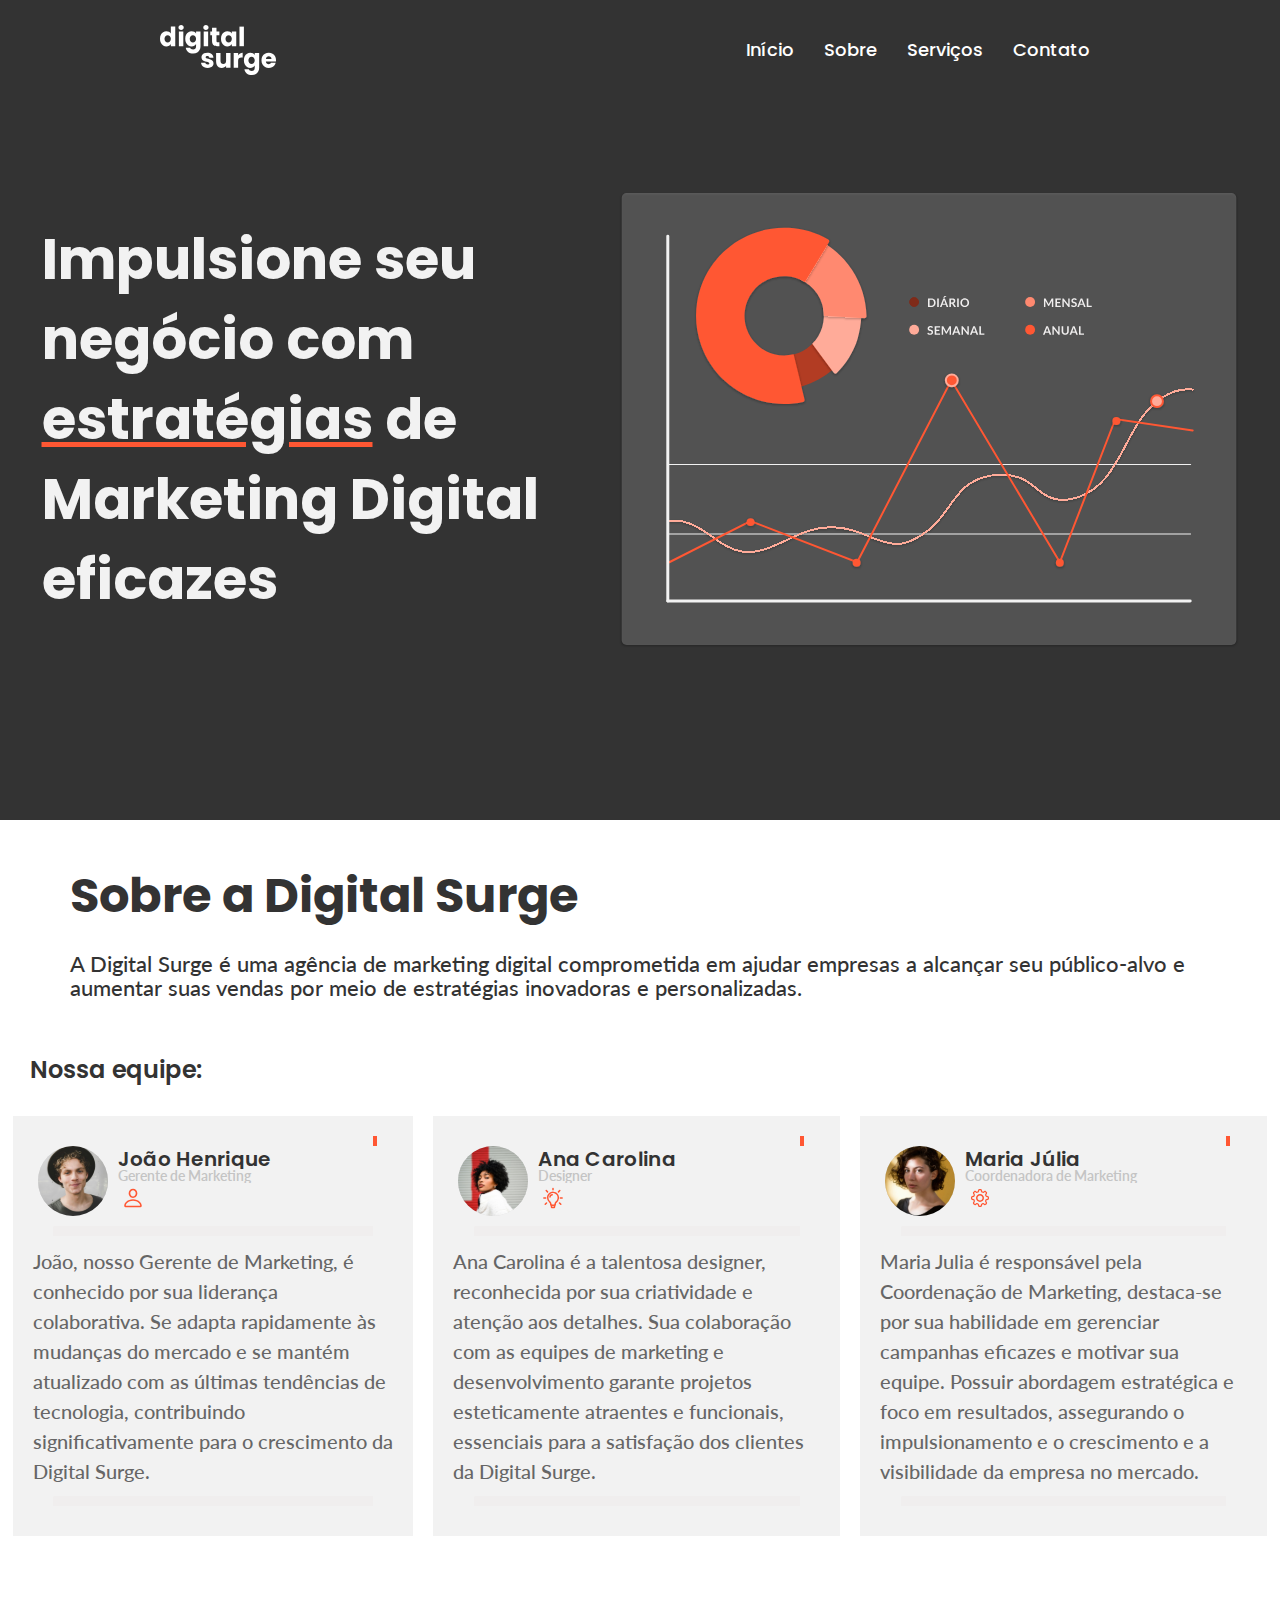
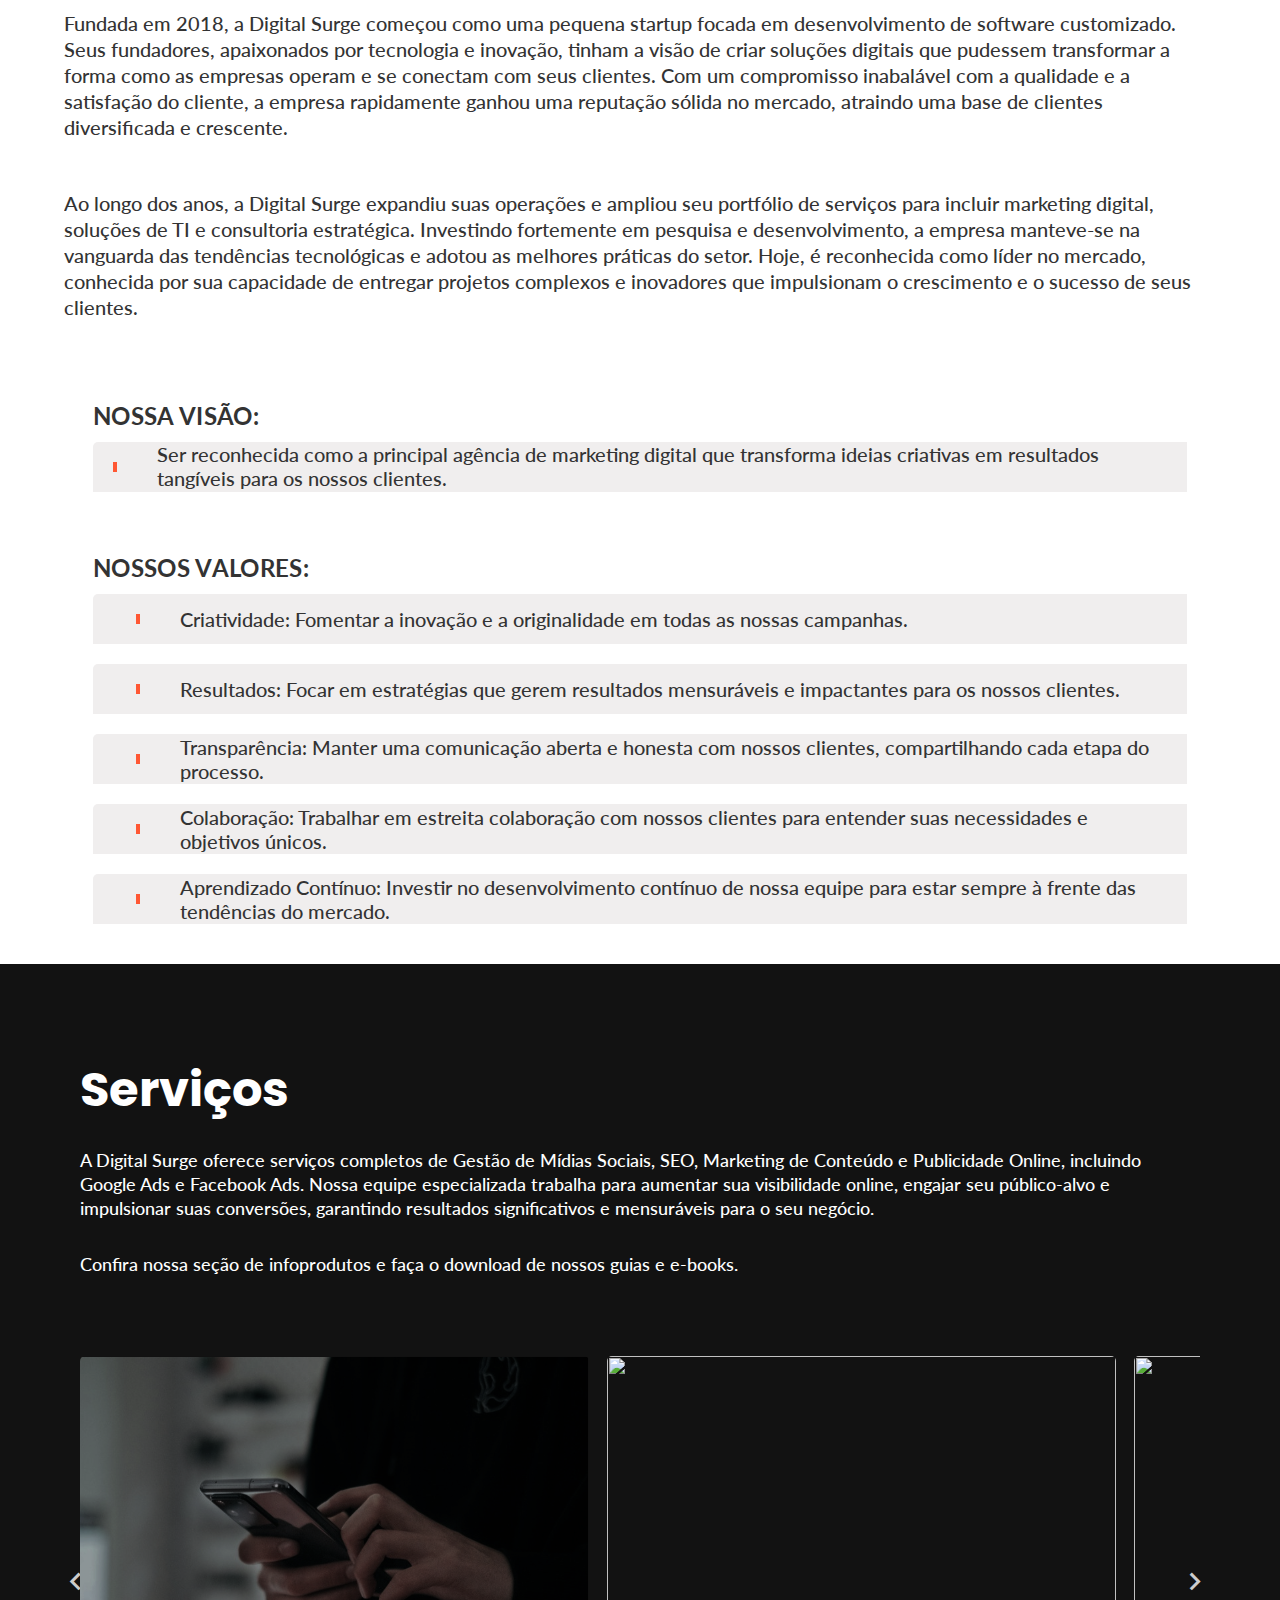
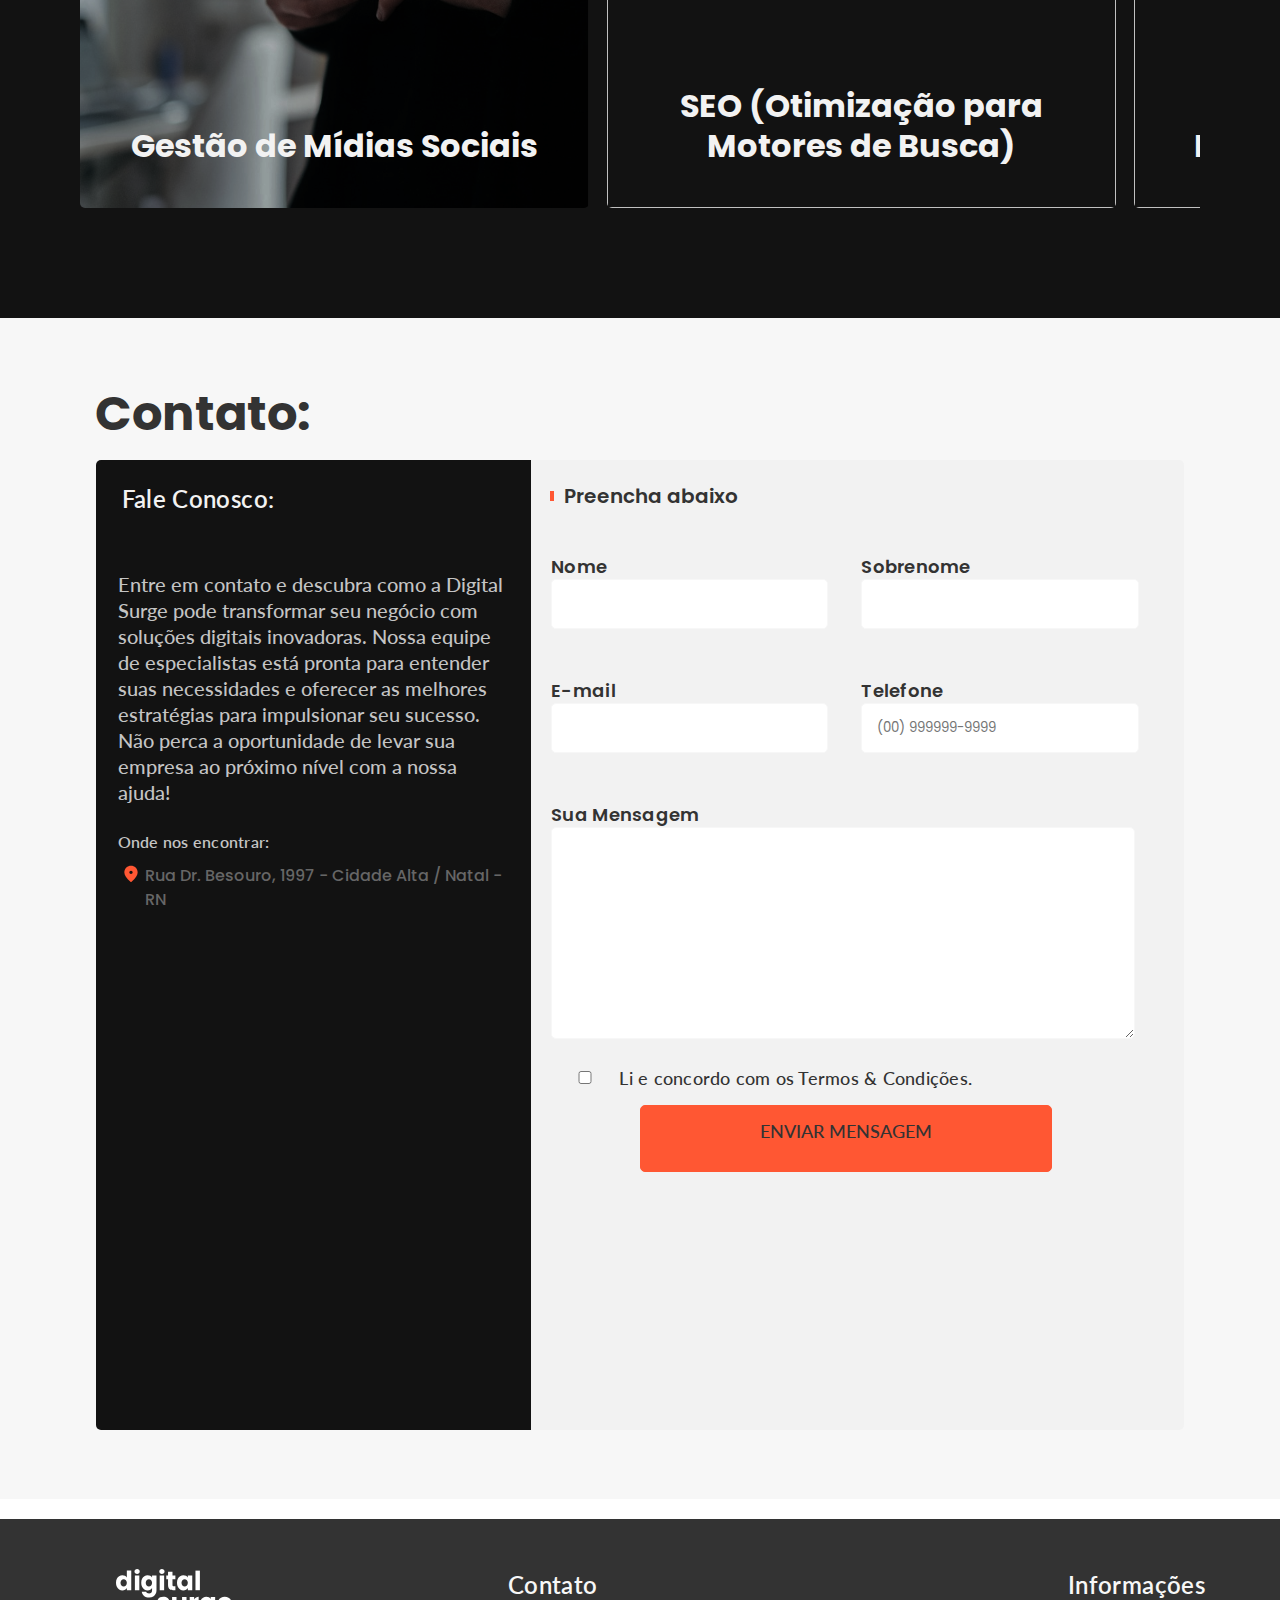
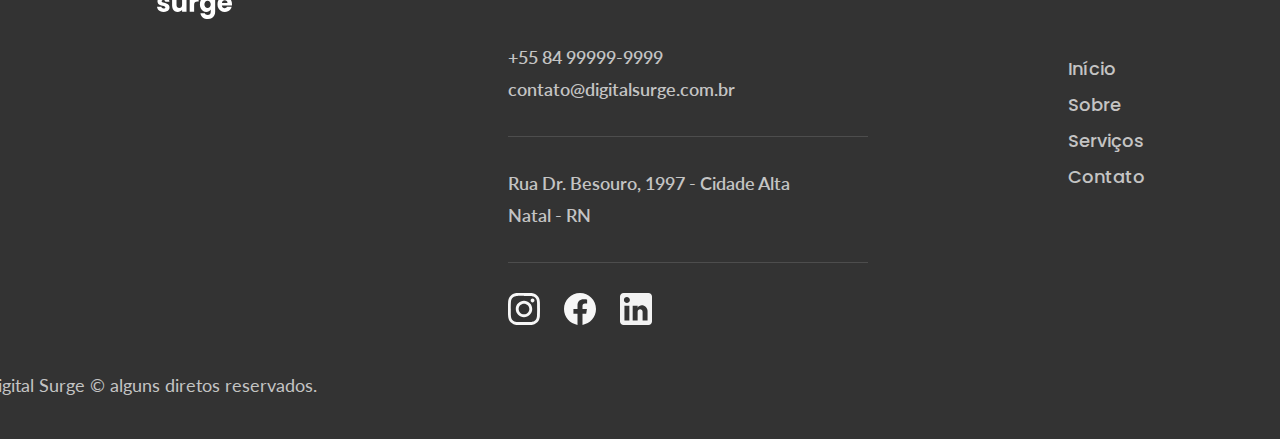
==== commit 374bc216: "inicio do footer" ====
--- a/index.html
+++ b/index.html
@@ -826,7 +826,13 @@
 
                     <div class="contato-footer">
 
-                         <div class="contato-footer-titulo">
+                        <div class="icone-digitalsurge-responsivo">
+
+                          <img src="../imagens/footer/linkedin-icone.svg">
+     
+                        </div>
+
+                        <div class="contato-footer-titulo">
 
                             <p>Contato</p>
                         
@@ -858,10 +864,9 @@
 
                             <div class="redes-sociais">
 
-                                <img scr="../imagens/footer/digitalsurge-icone.svg">
-                                <img scr="../imagens/footer/facebook.svg">
-                                <img scr="../imagens/footer/insta.svg">
-                                <img src="../imagens/footer/linkedin-icone.svg">
+                                <img class="redes-sociais-icones" src="../imagens/footer/insta.svg">
+                                <img class="redes-sociais-icones" src="../imagens/footer/facebook.svg">
+                                <img class="redes-sociais-icones" src="../imagens/footer/digitalsurge-footer.svg">
 
                             </div>
 
--- a/style/footer.css
+++ b/style/footer.css
@@ -88,9 +88,13 @@
 
 .redes-sociais
 {
-    width: 160px;
+    width: 360px;
     height: 32px;
     color: #F7F7F7;
+}
+.redes-sociais-icones
+{
+    margin-right: 20px;
 }
 
 .informacoes-footer 
@@ -163,30 +167,80 @@
     color: #C4C4C4;
     margin-left: -1200px;
 }
-
-@media screen and (max-width: 508px)
+.icone-digitalsurge-responsivo
+{
+    display: none;
+}
+
+@media screen and (max-width: 900px)
 {
     footer 
     {
         width: 100%;
-        height: 265px;
+        height: auto;
+        justify-content: center;
+        align-items: center;
+        overflow: hidden;
+    }
+    .itens-footer
+    {
+       text-decoration: none;
+       display: flex;
+       justify-content: center;
+       align-items: center;
+       width: 100%;
+       height: auto;
+       border: 1px solid blue;
+    }
+
+    .inicio-footer
+    {
+      margin-top: 0px;
+      width: 100%;
+      height: auto;
+      display:flex;
+      flex-direction: row;
+      justify-content: center;
+      align-items: center;
+      border: 1px solid green;
     }
     .icone-digitalsurge
     {
-        width: 56px;
-        height: 24px;
-        margin-left: 40px;
+        display: none;
     }
     .contato-footer
     {
-        margin-left: -50px;
+        margin-left: 50px;
         width: 131px;
         height: 97px;
-        margin-top: 100px;
+        margin-top: 0px;
+        border: 1px solid blue;
+        padding-top: 0px;
+        display: flex;
+        justify-content: center;
+        align-items: left;
+        flex-direction: column;
+        width: 100%;
+        height: auto;
+        overflow: hidden;
+        flex-wrap: wrap;
+    }
+    .icone-digitalsurge-responsivo
+    {
+        display: flex;
+        justify-content:left;
+        align-items:left;
+        width: 60%;
+        height: 30px;
+        margin-left: -15px;
+        border: 1px solid red;
+        padding-top: 0px;
     }
     .contato-footer-titulo
     {
+        margin-top: 15px;
         padding-bottom: 0;
+        margin-left: 10px;
     }
     .contato-footer-titulo p
     {
@@ -195,6 +249,7 @@
         font-size: 16px;
         line-height: 12px;
         color: #C4C4C4;
+        
     }
     .contato-footer-telefone p
     {
@@ -203,6 +258,7 @@
         font-family: Lato;
         font-size: 12px;
         line-height: 12px;
+        margin-left: 10px;
     }
     .linha-footer
     {
@@ -210,22 +266,42 @@
         height: 1px;
         padding-top: 0px;
         margin-bottom: 10px;
+        margin-left: 10px;
+        display: flex;
+        justify-content: center;
+        align-items: flex-start;
+    }
+    .contato-footer-endereco
+    {
+        border: 1px solid green;
+        margin-left: 0px;
+        display: flex;
+        justify-content: center;
+        align-items: center;
+        width: 100%;
+        height: auto;
+        flex-direction: column;
     }
     .contato-footer-endereco p
     {
-        width: 102px;
-        height: 24px;
+        width:100%;
+        height: auto;
         font-size: 12px;
         line-height: 12px;
+        margin-left: 10px;
+        display: flex;
+        justify-content: flex-start;
+        align-items: center;
     }
     .informacoes-footer 
     {
         margin-left: 100px;
+        border: 1px solid red;
     }
     .informacoes-footer-titulo
     {
         padding-bottom: 5px;
-        margin-top: 90px;
+        margin-top: 0px;
     }
     .informacoes-footer-titulo p
     {
@@ -253,7 +329,12 @@
     {
         width: 147px;
         height: 6.58px;
-        margin-top: 400px;
+        margin-top: 90px;
+        display: flex;
+        justify-content: center;
+        align-items: center;
+        flex-direction: column;
+       /* overflow: hidden;*/
         
     }
     .direitos-autorais p
@@ -269,7 +350,23 @@
     }
     .redes-sociais
     {
-        display: none;
+      width: 100%;
+      height: auto;
+      display: flex;
+      justify-content: left;
+      align-items: center;
+      border: 1px solid pink;
+      margin-left: 10px;
+    }
+    .redes-sociais-icones
+    {
+       margin-right: 20px;
+       margin-top: 0px;
+       display: flex;
+       justify-content: center;
+       align-items: center;
+       width: 5%;
+       height: auto;
     }
     
     
--- a/style/contato.css
+++ b/style/contato.css
@@ -2355,7 +2355,7 @@
   }
 }
 
-@media screen and (901px <= width <= 1340px)
+@media screen and (901px <= width <= 1300px)
 {
     #contato
 {
@@ -2374,8 +2374,8 @@
    display: flex;
    justify-content: left;
    align-items: center;
-   padding-left: 155px;
-   width: 100%;
+   padding-left: 0px;
+   width: 84%;
    height: auto;
 
    
@@ -2872,7 +2872,7 @@
 
 }
 
-@media screen and (1560px <= width <= 2500px)
+@media screen and (1300px <= width <= 2500px)
 {
      
     #contato
@@ -2935,7 +2935,6 @@
         flex: 0 0 40%;
         flex-direction: column;
         padding: 0px 0px 0px 0px;
-        border: 1px solid red;
     }
     
     .titulo-mapa-responsivo
@@ -2997,7 +2996,7 @@
         line-height: 24px;
         letter-spacing: 0.015em;
         text-align: left;
-        margin-top: 20px;
+        margin-top: 10px;
         margin-bottom: 20px;       
     }
     
@@ -3006,8 +3005,8 @@
         width: 100%;
         height: auto;
         min-height: fit-content;
-        font-size: 22px;
-        line-height: 28px;
+        font-size: 20px;
+        line-height: 26px;
         text-align: left;
         text-wrap: wrap;
         display: flex;
@@ -3016,7 +3015,7 @@
         flex-wrap: wrap;
         overflow: hidden;
         margin-bottom: 15px;
-        margin-top: 10px;
+        margin-top: 80px;
         flex-direction: column;
         flex-grow: 1;
     }
@@ -3034,6 +3033,7 @@
         width: 20px;
         height: 20px;
         padding: 10px 3.33px 1.94px 3.33px;  
+        margin-bottom: 20px;
     }
     
     .endereco
@@ -3047,12 +3047,13 @@
         display: flex;
         margin-left: 1px;
         margin-top: 10px;
+        margin-bottom: 20px;
     }
     
     .icone-mapa
     {
         width: 100%;
-        height: 430px;
+        height: 450px;
         border-radius: 5px;
         display: flex;
         justify-content: center;
@@ -3111,7 +3112,7 @@
         height: 10px;
         margin-top: 7px;
         margin-bottom: 130px;
-        margin-left: 0px;
+        margin-left: 5px;
         
     }
     
@@ -3186,6 +3187,7 @@
         justify-content: left;
         align-items: left;
         overflow: hidden;  
+        margin-bottom: 3px;
     }
     
     .formulario-nome
@@ -3204,7 +3206,7 @@
         font-size: 22px;
         line-height: 24px;
         text-align: left;
-        
+        margin-bottom: 3px;
     }
     .formulario-sobrenome
     {
@@ -3218,7 +3220,7 @@
         font-size: 22px;
         line-height: 24px;
         text-align: left;
-       
+        margin-bottom: 3px;
     }
     .formulario-email
     {
@@ -3235,7 +3237,7 @@
         line-height: 24px;
         letter-spacing: 0.015em;
         text-align: left;
-        
+        margin-bottom: 3px;
     }
     
     .formulario-telefone
@@ -3281,7 +3283,7 @@
         font-size: 22px;
         line-height: 24px;
         text-align: left;
-        
+        margin-bottom: 3px;
     }
     
     .formulario-mensagem
@@ -3387,6 +3389,7 @@
         text-align: center;
         font-size: 18px;
         line-height: 18px;
+        margin-top: 20px;
     }
     
     
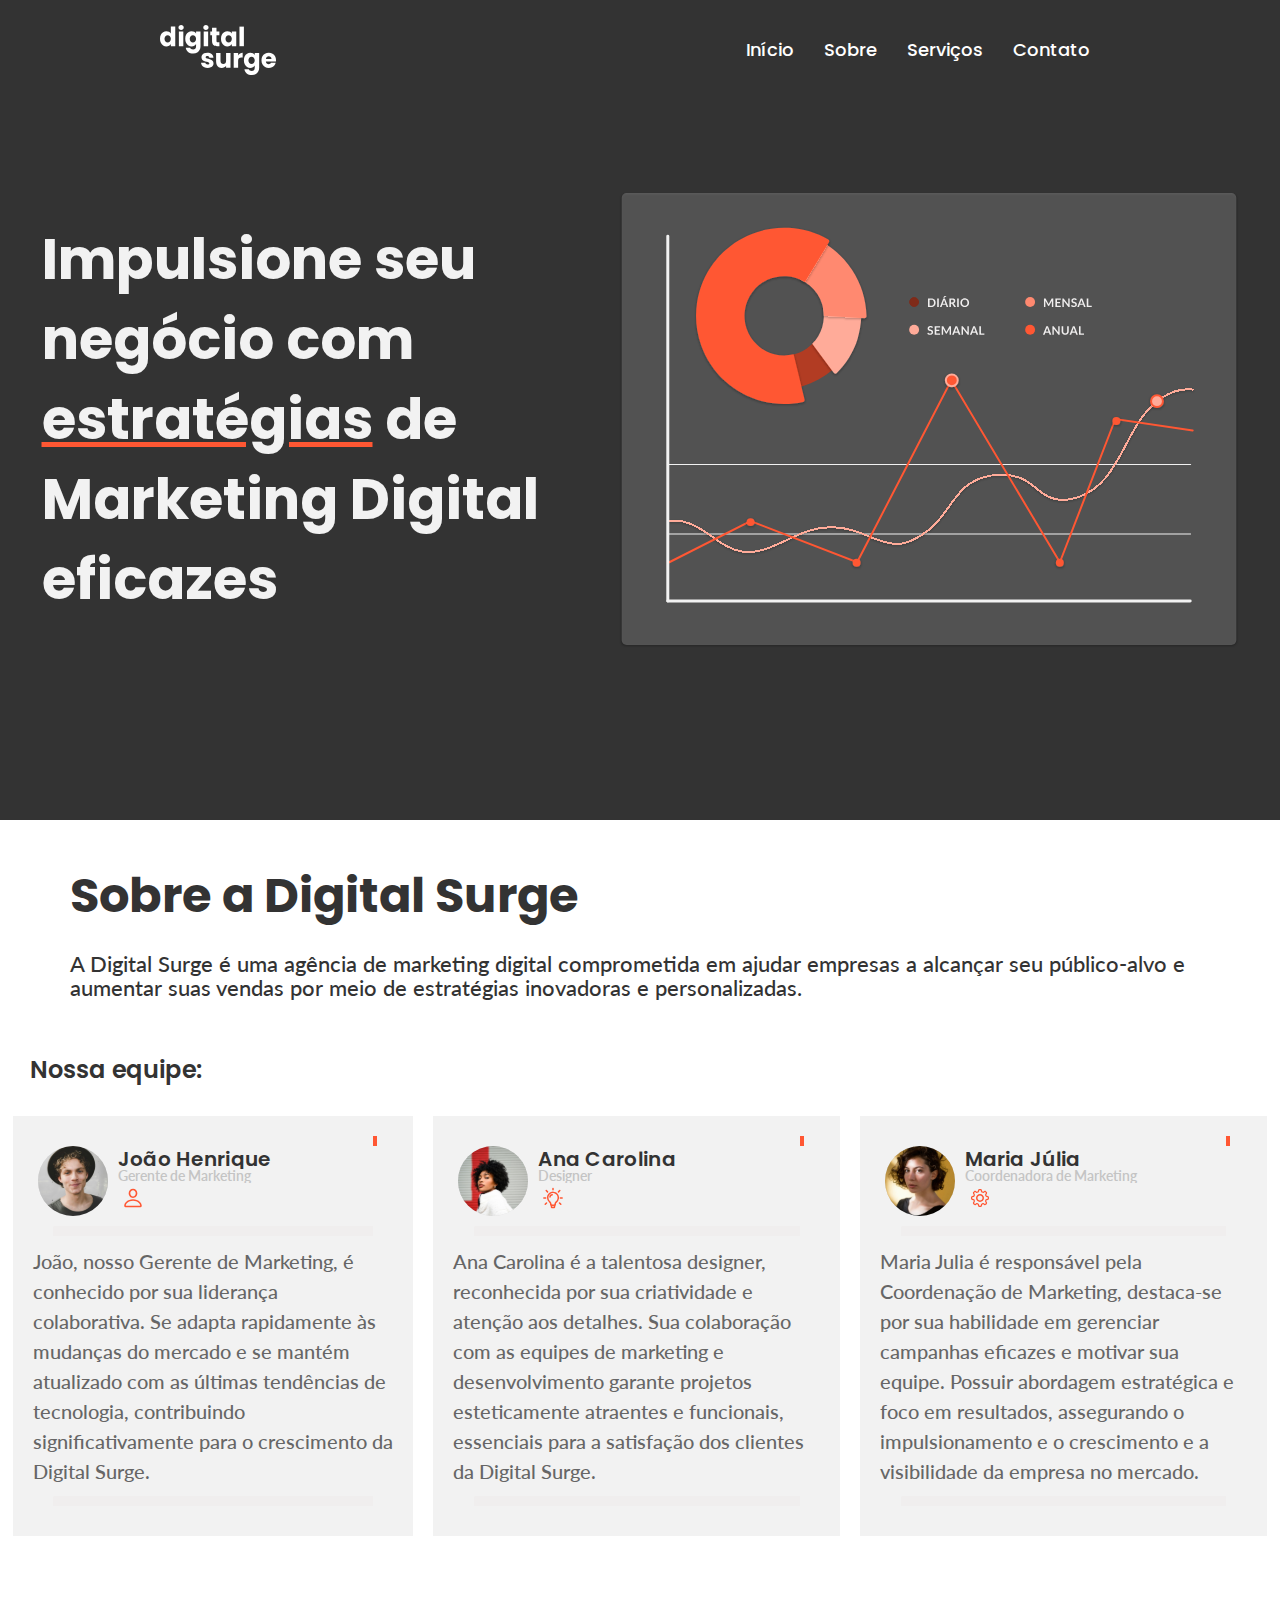
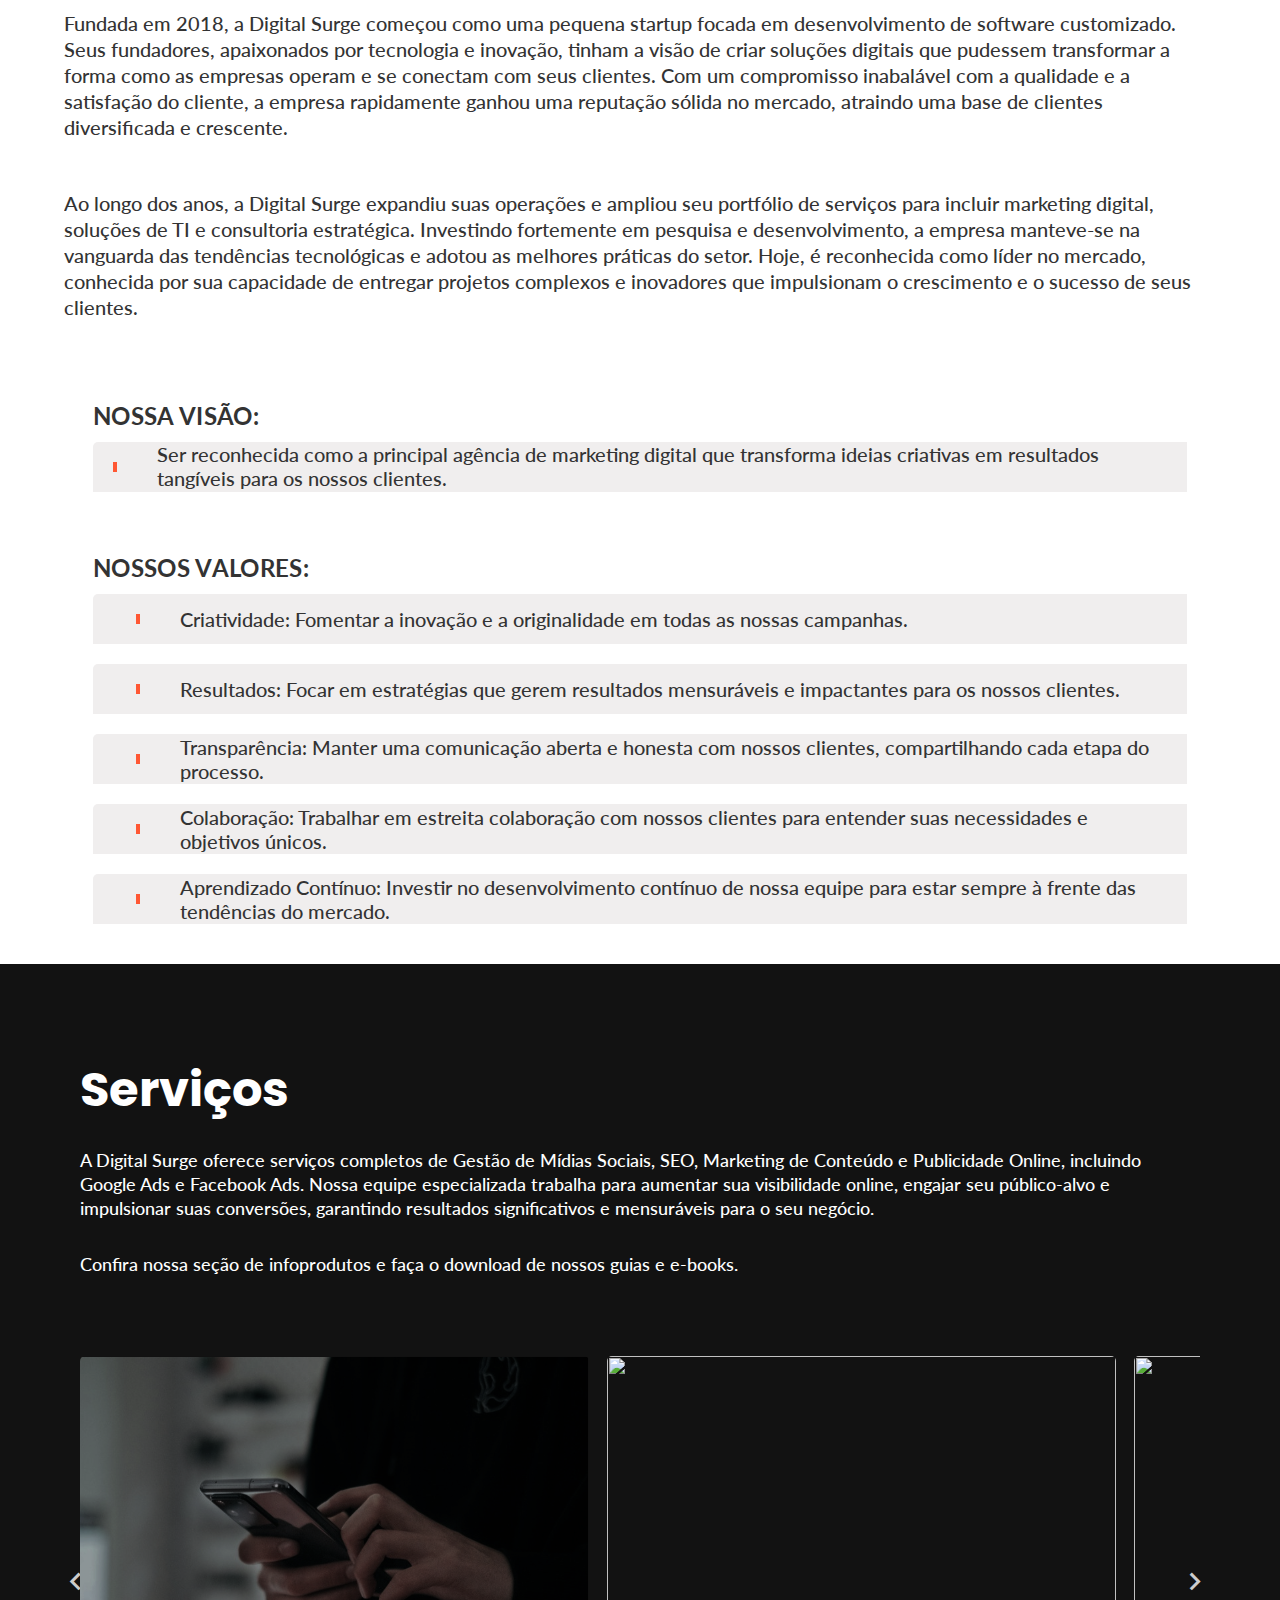
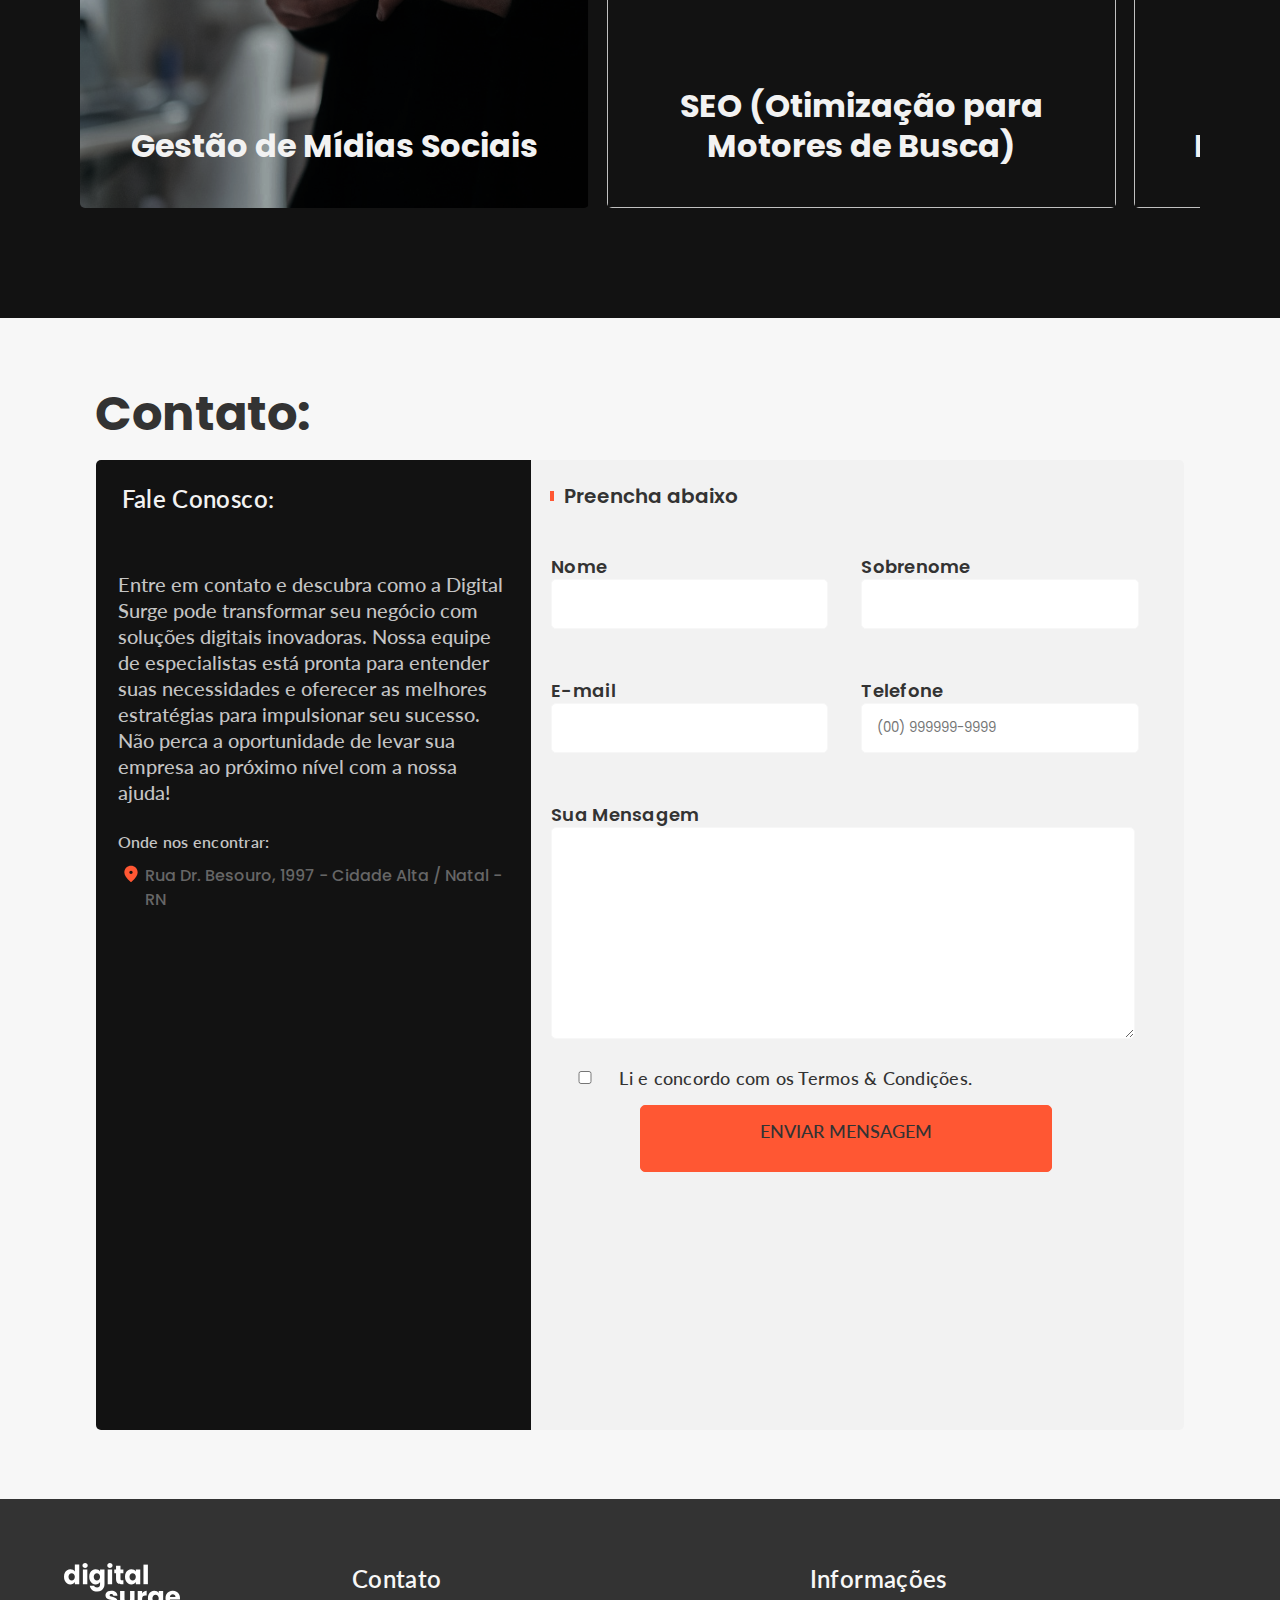
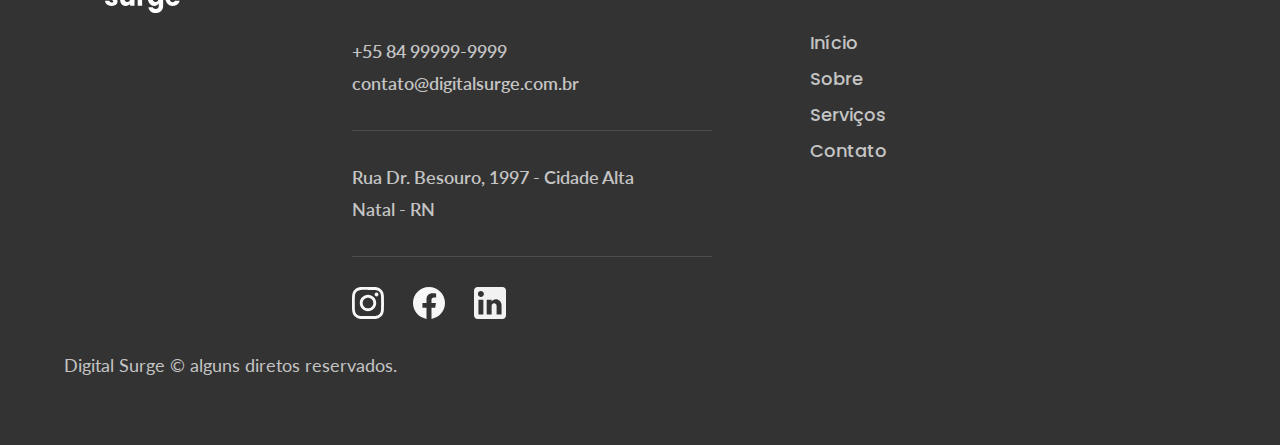
==== commit c9b8bd26: "footer concluido terminei tudooo" ====
--- a/index.html
+++ b/index.html
@@ -828,7 +828,7 @@
 
                         <div class="icone-digitalsurge-responsivo">
 
-                          <img src="../imagens/footer/linkedin-icone.svg">
+                          <img class="icone-digitalsurge-responsivo2" src="../imagens/footer/linkedin-icone.svg">
      
                         </div>
 
@@ -842,6 +842,7 @@
 
                             <p>+55 84 99999-9999</p>
                             <p>contato@digitalsurge.com.br</p>
+                            <p class="email-footer-responsivo">contato@digitalsurge.com.br</p>
 
                         </div>
 
@@ -904,11 +905,17 @@
 
                      </div> 
 
-                     <div class="direitos-autorais">
-
-                        <p>Digital Surge © alguns diretos reservados.</p>
+                     </div><div class="direitos-autorais">
+
+                      <p>Digital Surge © alguns diretos reservados.</p></div> 
                         
-                     </div>
+                    
+
+                      <div class="direitos-autorais-responsivo">
+
+                        <p class="direitos-autorais-responsivo-paragrafo">Digital Surge © alguns diretos reservados.</p>
+                    
+                       </div>
 
                 </div>
 
--- a/style/footer.css
+++ b/style/footer.css
@@ -1,6 +1,7 @@
 .itens-footer
 {
     text-decoration: none;
+    background: #333333;
 }
 
 .inicio-footer
@@ -10,7 +11,7 @@
     height: 520px;
     display:flex;
     flex-direction: row;
-    background: #333333;
+    
 }
 
 .icone-digitalsurge
@@ -171,38 +172,59 @@
 {
     display: none;
 }
-
-@media screen and (max-width: 900px)
+.direitos-autorais-responsivo
+{
+    display: none;
+}
+.direitos-autorais-responsivo-paragafo
+{
+    display: none;
+}
+.email-footer-responsivo 
+{
+    display: none;
+}
+
+@media screen and (max-width: 600px)
 {
     footer 
     {
         width: 100%;
         height: auto;
-        justify-content: center;
+        justify-content: left;
         align-items: center;
         overflow: hidden;
+        text-decoration: none;
+        margin-top: 10px;
+        background: #333333;
     }
     .itens-footer
     {
-       text-decoration: none;
+       
        display: flex;
-       justify-content: center;
+       justify-content: left;
        align-items: center;
        width: 100%;
-       height: auto;
-       border: 1px solid blue;
+       height: 300px;
+       flex-direction: column;
+       padding: 10% 30% 10% 5%;
+       overflow: hidden;
+       flex-wrap: nowrap;
     }
 
     .inicio-footer
     {
       margin-top: 0px;
-      width: 100%;
+      width: 90%;
       height: auto;
       display:flex;
       flex-direction: row;
-      justify-content: center;
-      align-items: center;
-      border: 1px solid green;
+      justify-content: flex-start;
+      align-items: flex-start;
+      padding: 0px;
+      margin-left: 0px;
+      overflow: hidden;
+      flex-grow: 1;
     }
     .icone-digitalsurge
     {
@@ -210,143 +232,275 @@
     }
     .contato-footer
     {
-        margin-left: 50px;
-        width: 131px;
-        height: 97px;
+        margin-left: 0px;
         margin-top: 0px;
-        border: 1px solid blue;
         padding-top: 0px;
         display: flex;
-        justify-content: center;
-        align-items: left;
+        justify-content: left;
+        align-items: flex-start;
         flex-direction: column;
-        width: 100%;
+        width: 50%;
         height: auto;
         overflow: hidden;
         flex-wrap: wrap;
+        margin-bottom: 50px;
+        padding-left: 0px;
+        flex: 0 0 50%;
     }
     .icone-digitalsurge-responsivo
     {
         display: flex;
         justify-content:left;
-        align-items:left;
-        width: 60%;
+        align-items:center;
+        width: 75%;
+        height: auto;
+        margin-left: 0px;
+        padding-top: 0px;
+        flex-wrap: wrap;
+        margin: 0px;
+        padding: 0px;
+        margin-bottom: 15px;
+        height: auto;
+        margin-right: 70px;
+    }
+    .icone-digitalsurge-responsivo2
+    {
+        display: block;
+        width: 35%;
         height: 30px;
-        margin-left: -15px;
-        border: 1px solid red;
-        padding-top: 0px;
+        overflow: hidden;
+        margin: 0px;
+        padding: 0px;
     }
     .contato-footer-titulo
     {
-        margin-top: 15px;
-        padding-bottom: 0;
-        margin-left: 10px;
+        margin-top: 10px;
+        margin-left: 0px;
+        overflow: hidden;
+       flex-wrap: wrap;
+       display: flex;
+        width: 100%;
+        height: auto;
+        padding-bottom: 0px;
     }
     .contato-footer-titulo p
     {
-        width: 48px;
-        height: 12px;
+        display: flex;
+        height: 30px;
+        width: 100%;
         font-size: 16px;
-        line-height: 12px;
-        color: #C4C4C4;
-        
-    }
-    .contato-footer-telefone p
-    {
-        width: 126px;
-        height: 24px;
+        line-height: 16px;
+        overflow: hidden;
+        flex-wrap: wrap;
+    }
+    .contato-footer-telefone
+    {
+        width: 100%;
+        height: auto;
         font-family: Lato;
         font-size: 12px;
         line-height: 12px;
-        margin-left: 10px;
-    }
-    .linha-footer
-    {
-        width: 130px;
-        height: 1px;
-        padding-top: 0px;
-        margin-bottom: 10px;
-        margin-left: 10px;
-        display: flex;
-        justify-content: center;
-        align-items: flex-start;
-    }
-    .contato-footer-endereco
-    {
-        border: 1px solid green;
-        margin-left: 0px;
-        display: flex;
-        justify-content: center;
-        align-items: center;
-        width: 100%;
-        height: auto;
-        flex-direction: column;
-    }
-    .contato-footer-endereco p
-    {
-        width:100%;
-        height: auto;
+        margin-left: 0px;
+        display: flex;
+        overflow: hidden;
+        flex-wrap: wrap;
+        margin-bottom: 5px;
+        justify-content: left;
+        align-items: flex-start;
+    }
+    .contato-footer-telefone p
+    {
+        width: 100%;
+        height: auto;
+        font-family: Lato;
+        font-size: 14px;
+        line-height: 14px;
+        margin-left: 0px;
+        display: flex;
+        overflow: hidden;
+       flex-wrap: wrap;
+       margin-bottom: 5px;
+       justify-content: left;
+        align-items: flex-start;
+        margin-top: 10px;
+    }
+    .email-footer-responsivo 
+    {
+        width: 100%;
+        height: auto;
+        font-family: Lato;
         font-size: 12px;
         line-height: 12px;
-        margin-left: 10px;
-        display: flex;
-        justify-content: flex-start;
+        margin-left: 0px;
+        display: flex;
+        overflow: hidden;
+       flex-wrap: wrap;
+       margin-bottom: 5px;
+       justify-content: left;
+        align-items: flex-start;
+        text-wrap: wrap;
+        flex-direction: column;
+        word-break: break-all;
+    }
+    .email-footer-responsivo p
+    {
+        width: 100%;
+        height: auto;
+        font-family: Lato;
+        font-size: 12px;
+        line-height: 12px;
+        margin-left: 0px;
+        display: flex;
+        overflow: hidden;
+       flex-wrap: wrap;
+       margin-bottom: 5px;
+       justify-content: left;
+        align-items: flex-start;
+        text-wrap: wrap;
+        flex-direction: column;
+    }
+    .linha-footer
+    {
+        padding-top: 0px;
+        margin-bottom: 5px;
+        margin-left: 0px;
+        display: flex;
+        justify-content: center;
+        align-items: flex-start;
+        overflow: hidden;
+       flex-wrap: wrap;
+       width: 100%;
+       height: auto;
+    }
+    .contato-footer-endereco
+    {
+        margin-left: 0px;
+        display: flex;
+        justify-content: left;
+        align-items: flex-start;
+        width: 70%;
+        height: auto;
+        flex-direction: column;
+        overflow: hidden;
+       flex-wrap: wrap;
+    }
+    .contato-footer-endereco p
+    {
+        width:100%;
+        height: auto;
+        font-size: 14px;
+        line-height: 14px;
+        margin-left: 0px;
+        display: flex;
+        justify-content: left;
         align-items: center;
+        overflow: hidden;
+       flex-wrap: wrap;
+       margin-top: 5px;
+       margin-bottom: 5px;
     }
     .informacoes-footer 
     {
-        margin-left: 100px;
-        border: 1px solid red;
+        margin-left: 30px;
+        display: flex;
+        align-items: flex-start;
+        justify-content: left;
+        width: 70%;
+        height: auto;
+        padding-top: 0px;
+        flex-direction: column;
+        overflow: hidden;
+       flex-wrap: wrap;
+       flex: 0 0 50%;
+        
     }
     .informacoes-footer-titulo
     {
-        padding-bottom: 5px;
-        margin-top: 0px;
+        padding-bottom: 0px;
+        margin-top: 50px;
+        display: flex;
+        align-items:center;
+        justify-content:left;
+        width: 70%;
+        height: auto;
+        color: #C4C4C4;
+        overflow: hidden;
+       flex-wrap: wrap;
     }
     .informacoes-footer-titulo p
     {
         width: 73px;
         height: 12px;
         font-size: 16px;
-        font-family: Lato;
+        display: flex;
+        align-items: left;
+        justify-content:left;
+        width: 100%;
+        height: auto;
         color: #C4C4C4;
+        overflow: hidden;
+       flex-wrap: wrap;
     }
     .footer-links
     {
-        width: 24px;
-        height: 14px;
-        font-family: Lato;
-        font-size: 11px;
-        color: #C4C4C4;
+        font-size: 15px;
         margin-bottom: 0px;
         line-height: 20px;
+        display: flex;
+        align-items: left;
+        justify-content:flex-start;
+        width: 70%;
+        height: auto;
+        margin-left: 0px;
+        margin-top: 10px;
+        overflow: hidden;
+       flex-wrap: wrap;
     }
     .footer-links a
     {
-        margin-bottom: 0px;
+        margin-bottom: 5px;
+        display: flex;
+        align-items: left;
+        justify-content:flex-start;
+        width: 100%;
+        height: auto;
+        overflow: hidden;
+       flex-wrap: wrap;
+       font-size: 12px;
     }
     .direitos-autorais
     {
-        width: 147px;
-        height: 6.58px;
-        margin-top: 90px;
-        display: flex;
-        justify-content: center;
-        align-items: center;
+        display: none;
+    }
+    .direitos-autorais p
+    {
+        display: none;
+    }
+    .direitos-autorais-responsivo
+    {
+        display: flex;
+        align-items: flex-start;
+        justify-content: left;
+        width: 90%;
+        height: auto;
         flex-direction: column;
-       /* overflow: hidden;*/
-        
-    }
-    .direitos-autorais p
-    {
-        font-family: Lato;
-        font-size: 12px;
-        font-weight: 400;
-        line-height: 10px;
-        text-align: left;
-        
-        color: #C4C4C4;
-        margin-left: -350px;
+        flex-wrap: nowrap;
+        margin-top: 5px;
+    }
+    .direitos-autorais-responsivo-paragrafo
+    {
+         font-family: Lato;
+         font-weight: 600;
+         text-align: left;
+         color: #C4C4C4;
+         font-size: 14px;
+         line-height: 14px;
+         height: auto;
+         width: 100%;
+         display: flex;
+         justify-content: left;
+         overflow: hidden;
+         flex-wrap: wrap;
     }
     .redes-sociais
     {
@@ -355,19 +509,609 @@
       display: flex;
       justify-content: left;
       align-items: center;
-      border: 1px solid pink;
-      margin-left: 10px;
-    }
-    .redes-sociais-icones
+      margin-left: 0px;
+      overflow: hidden;
+       flex-wrap: nowrap;
+       margin-bottom: 10px;
+    }
+    .redes-sociais-icones 
     {
        margin-right: 20px;
        margin-top: 0px;
        display: flex;
        justify-content: center;
        align-items: center;
-       width: 5%;
+       width: 10%;
        height: auto;
+       
+       overflow: hidden;
+       flex-wrap: nowrap;
+       
     }
     
     
 }
+
+@media screen and (601px <= width <= 900px)
+{
+    footer 
+    {
+        width: 100%;
+        height: auto;
+        justify-content: left;
+        align-items: center;
+        overflow: hidden;
+        text-decoration: none;
+        margin-top: 50px;
+        background: #333333;
+    }
+    .itens-footer
+    {
+       
+       display: flex;
+       justify-content: left;
+       align-items: center;
+       width: 100%;
+       height: 380px;
+       flex-direction: column;
+       padding: 15% 30% 15% 5%;
+       overflow: hidden;
+       flex-wrap: nowrap;
+    }
+
+    .inicio-footer
+    {
+      margin-top: 0px;
+      width: 90%;
+      height: auto;
+      display:flex;
+      flex-direction: row;
+      justify-content: flex-start;
+      align-items: flex-start;
+      padding: 0px;
+      margin-left: 0px;
+      overflow: hidden;
+      flex-grow: 1;
+    }
+    .icone-digitalsurge
+    {
+        display: none;
+    }
+    .contato-footer
+    {
+        margin-left: 0px;
+        margin-top: 0px;
+        padding-top: 0px;
+        display: flex;
+        justify-content: left;
+        align-items: flex-start;
+        flex-direction: column;
+        width: 50%;
+        height: 600px;
+        overflow: hidden;
+        flex-wrap: wrap;
+        margin-bottom: 50px;
+        padding-left: 0px;
+        flex: 0 0 50%;
+    }
+    .icone-digitalsurge-responsivo
+    {
+        display: flex;
+        justify-content:left;
+        align-items:center;
+        width: 75%;
+        height: auto;
+        margin-left: 0px;
+        padding-top: 0px;
+        flex-wrap: wrap;
+        margin: 0px;
+        padding: 0px;
+        margin-bottom: 15px;
+        height: auto;
+        margin-right: 70px;
+        
+    }
+    .icone-digitalsurge-responsivo2
+    {
+        display: block;
+        width: 35%;
+        height: 50px;
+        overflow: hidden;
+        margin: 0px;
+        padding: 0px;
+    }
+    .contato-footer-titulo
+    {
+        margin-top: 18px;
+        margin-left: 0px;
+        overflow: hidden;
+       flex-wrap: wrap;
+       display: flex;
+        width: 100%;
+        height: auto;
+        padding-bottom: 0px;
+        margin-bottom: 15px;
+        color: #C4C4C4;
+    }
+    .contato-footer-titulo p
+    {
+        display: flex;
+        height: 30px;
+        width: 100%;
+        font-size: 22px;
+        line-height: 22px;
+        overflow: hidden;
+        flex-wrap: wrap;
+        color: #C4C4C4;
+    }
+    .contato-footer-telefone
+    {
+        width: 100%;
+        height: auto;
+        font-family: Lato;
+        font-size: 15px;
+        line-height: 15px;
+        margin-left: 0px;
+        display: flex;
+        overflow: hidden;
+        flex-wrap: wrap;
+        margin-bottom: 5px;
+        justify-content: left;
+        align-items: flex-start;
+    }
+    .contato-footer-telefone p
+    {
+        width: 100%;
+        height: auto;
+        font-family: Lato;
+        font-size: 15px;
+        line-height: 15px;
+        margin-left: 0px;
+        display: flex;
+        overflow: hidden;
+       flex-wrap: wrap;
+       margin-bottom: 5px;
+       justify-content: left;
+        align-items: flex-start;
+        margin-top: 10px;
+    }
+    .email-footer-responsivo 
+    {
+        width: 100%;
+        height: auto;
+        font-family: Lato;
+        font-size:15px;
+        line-height:15px;
+        margin-left: 15px;
+        display: flex;
+        overflow: hidden;
+       flex-wrap: wrap;
+       margin-bottom: 5px;
+       justify-content: left;
+        align-items: flex-start;
+        text-wrap: wrap;
+        flex-direction: column;
+        word-break: break-all;
+    }
+    .email-footer-responsivo p
+    {
+        width: 100%;
+        height: auto;
+        font-family: Lato;
+        font-size: 16px;
+        line-height: 16px;
+        margin-left: 0px;
+        display: flex;
+        overflow: hidden;
+       flex-wrap: wrap;
+       margin-bottom: 5px;
+       justify-content: left;
+        align-items: flex-start;
+        text-wrap: wrap;
+        flex-direction: column;
+    }
+    .linha-footer
+    {
+        padding-top: 0px;
+        margin-bottom: 5px;
+        margin-left: 0px;
+        display: flex;
+        justify-content: center;
+        align-items: flex-start;
+        overflow: hidden;
+       flex-wrap: wrap;
+       width: 100%;
+       height: auto;
+    }
+    .contato-footer-endereco
+    {
+        margin-left: 0px;
+        display: flex;
+        justify-content: left;
+        align-items: flex-start;
+        width: 70%;
+        height: auto;
+        flex-direction: column;
+        overflow: hidden;
+       flex-wrap: wrap;
+    }
+    .contato-footer-endereco p
+    {
+        width:100%;
+        height: auto;
+        font-size: 15px;
+        line-height: 15px;
+        margin-left: 0px;
+        display: flex;
+        justify-content: left;
+        align-items: center;
+        overflow: hidden;
+       flex-wrap: wrap;
+       margin-top: 5px;
+       margin-bottom: 5px;
+    }
+    .informacoes-footer 
+    {
+        margin-left: 30px;
+        display: flex;
+        align-items: flex-start;
+        justify-content: left;
+        width: 70%;
+        height: auto;
+        padding-top: 0px;
+        flex-direction: column;
+        overflow: hidden;
+       flex-wrap: wrap;
+       flex: 0 0 50%;
+        
+    }
+    .informacoes-footer-titulo
+    {
+        padding-bottom: 20px;
+        margin-top: 90px;
+        display: flex;
+        align-items:center;
+        justify-content:left;
+        width: 70%;
+        height: auto;
+        color: #C4C4C4;
+        overflow: hidden;
+       flex-wrap: wrap;
+    }
+    .informacoes-footer-titulo p
+    {
+        width: 73px;
+        height: 12px;
+        font-size: 22px;
+        display: flex;
+        align-items: left;
+        justify-content:left;
+        width: 100%;
+        height: auto;
+        color: #C4C4C4;
+        overflow: hidden;
+       flex-wrap: wrap;
+       line-height: 22px;
+    }
+    .footer-links
+    {
+        font-size: 15px;
+        margin-bottom: 0px;
+        line-height: 20px;
+        display: flex;
+        align-items: left;
+        justify-content:flex-start;
+        width: 70%;
+        height: auto;
+        margin-left: 0px;
+        margin-top: 10px;
+        overflow: hidden;
+       flex-wrap: wrap;
+    }
+    .footer-links a
+    {
+        margin-bottom: 16px;
+        display: flex;
+        align-items: left;
+        justify-content:flex-start;
+        width: 100%;
+        height: auto;
+        overflow: hidden;
+       flex-wrap: wrap;
+       font-size:15px;
+       line-height:15px;
+    }
+    .direitos-autorais
+    {
+        display: none;
+    }
+    .direitos-autorais p
+    {
+        display: none;
+    }
+    .direitos-autorais-responsivo
+    {
+        display: flex;
+        align-items: flex-start;
+        justify-content: left;
+        width: 90%;
+        height: auto;
+        flex-direction: column;
+        flex-wrap: nowrap;
+        margin-top: 10px;
+        margin-left: 0px;
+       
+    }
+    .direitos-autorais-responsivo-paragrafo
+    {
+         font-family: Lato;
+         font-weight: 600;
+         text-align: left;
+         color: #C4C4C4;
+         font-size: 18px;
+         line-height: 18px;
+         height: auto;
+         width: 100%;
+         display: flex;
+         justify-content: left;
+         overflow: hidden;
+         flex-wrap: wrap;
+    }
+    .redes-sociais
+    {
+      width: 100%;
+      height: auto;
+      display: flex;
+      justify-content: left;
+      align-items: center;
+      margin-left: 0px;
+      overflow: hidden;
+       flex-wrap: nowrap;
+       margin-bottom: 0px;
+    }
+    .redes-sociais-icones 
+    {
+       margin-right: 20px;
+       margin-top: 0px;
+       display: flex;
+       justify-content: center;
+       align-items: center;
+       width: 10%;
+       height: auto;
+       overflow: hidden;
+       flex-wrap: nowrap;
+    }
+    
+    
+}
+
+@media screen and (min-width: 901px) 
+{
+    .footer
+    {
+        width: 100%;
+        height: auto;
+        display: flex;
+        justify-content: center;
+        align-items: center;
+    }
+
+    .itens-footer
+{
+    display: flex;
+    justify-content: center;
+    align-items: center;
+    width: 90%;
+    height: auto;
+    flex-direction: column;
+    padding: 5% 30% 5% 5%;
+}
+
+.inicio-footer
+{
+    margin-top: 0px;
+    width: 100%;
+    height: auto;
+    display:flex;
+    flex-direction: row;
+    justify-content: left;
+    align-items: flex-start;
+    flex-grow: 1;
+}
+
+.icone-digitalsurge
+{
+    width: 100%;
+    height: 60px;
+    top: 0px;
+    left: 0px;
+    display: flex;
+    justify-content: left;
+    align-items: flex-start;
+    overflow: hidden;
+    margin-left: 0px;
+    padding-top: 0px;
+    flex: 0 0 25%;
+}
+
+.contato-footer
+{
+    width: 100%;
+    height: auto;
+    display: flex;
+    justify-content:left;
+    align-items: flex-start;
+    overflow: hidden;
+    margin-left: 0px;
+    padding-top: 0px; 
+    flex-direction: column;
+    flex: 0 0 38%;
+}
+
+.contato-footer-titulo
+{
+    width: 116px;
+    height: 32px;
+    padding-bottom: 40px;
+}
+
+.contato-footer-titulo p
+{
+    font-family: Lato;
+    font-size: 24px;
+    font-weight: 600;
+    line-height: 32px;
+    letter-spacing: 0.015em;
+    text-align: left;
+    color: #F7F7F7;
+}
+
+.contato-footer-telefone
+{
+    width: 227px;
+    height: 64px;
+}
+
+.contato-footer-telefone p
+{
+    font-family: Lato;
+    font-size: 18px;
+    font-weight: 600;
+    line-height: 32px;
+    text-align: left;
+    color: #C4C4C4;
+}
+
+.linha-footer
+{
+    padding-top: 30px;
+    width: 360px;
+    height: 1px;
+    border-bottom: 1px solid #4D4D4D ;
+    margin-bottom: 30px;
+}
+
+.contato-footer-endereco p
+{
+    font-family: Lato;
+    font-size: 18px;
+    font-weight: 600;
+    line-height: 32px;
+    text-align: left;
+    color: #C4C4C4;
+}
+
+.redes-sociais
+{
+    width: 360px;
+    height: 32px;
+    color: #F7F7F7;
+}
+.redes-sociais-icones
+{
+    margin-right: 25px;
+}
+
+.informacoes-footer 
+{
+    width: 100%;
+    height: auto;
+    display: flex;
+    justify-content: center;
+    align-items: center;
+    margin-left: 0px;
+    padding-top: 0px;
+    flex-direction: column;
+    padding-left: 20px;
+    flex: 0 0 37%;
+}
+
+.informacoes-footer-titulo
+{
+    width: 100%;
+    height: auto;
+    padding-bottom: 30px;
+}
+
+.informacoes-footer-titulo p
+{
+    font-family: Lato;
+    font-size: 24px;
+    font-weight: 600;
+    line-height: 32px;
+    letter-spacing: 0.015em;
+    text-align: left;
+    color: #F7F7F7;
+}
+
+.footer-links 
+{
+    width: 100%;
+    height: auto;
+    font-family: Poppins;
+    font-size: 18px;
+    font-weight: 500;
+    line-height: 36px;
+    text-align: left;
+    color: #C4C4C4;
+}
+
+.footer-links li
+{
+    font-family: Poppins;
+
+}
+
+.footer-links a
+{
+    color: #C4C4C4;
+    text-decoration: none;
+}
+
+.direitos-autorais
+{
+    width: 100%;
+    height: auto;
+    display: flex;
+    justify-content: left;
+    align-items: flex-start;
+    margin-top: 0px;
+    text-wrap: nowrap;
+    margin-top: 30px;
+}
+
+.direitos-autorais p
+{
+    width: 100%;
+    height: auto;
+    display: flex;
+    justify-content: left;
+    align-items: center;
+    margin-top: 0px;
+    text-wrap: nowrap;
+    font-family: Lato;
+    font-size: 18px;
+    font-weight: 400;
+    line-height: 32px;
+    text-align: left;
+    color: #C4C4C4;
+    margin-left: 0px;
+}
+.icone-digitalsurge-responsivo
+{
+    display: none;
+}
+.direitos-autorais-responsivo
+{
+    display: none;
+}
+.direitos-autorais-responsivo-paragafo
+{
+    display: none;
+}
+.email-footer-responsivo 
+{
+    display: none;
+}
+    
+}
--- a/style/contato.css
+++ b/style/contato.css
@@ -478,14 +478,14 @@
     width: auto;
     height: auto;
     display: flex;
-    padding-bottom: 100px;
+    padding-bottom: 90px;
     justify-content: center;
     align-items: center;
     overflow: hidden;
 }
 .itens-mapa
 {
-    padding: 125px 13px 20px 13px;
+    padding: 130px 60px 20px 0px;
     height: auto;
     width: 100%;
     display: flex;
@@ -519,9 +519,9 @@
     justify-content: center;
     align-items: flex-start;
     overflow: hidden;
-    font-size: 22px;
+    font-size: 18px;
     font-weight: 500;
-    line-height: 32px;
+    line-height: 28px;
     text-wrap: wrap;
 }
 .icone-localizacao
@@ -966,7 +966,7 @@
   }
   .itens-mapa
   {
-      padding: 100px 20px 0px 20px;
+      padding: 120px 70px 0px 10px;
       height: auto;
       width: 100%;
       display: flex;
@@ -999,9 +999,9 @@
       justify-content: center;
       align-items: flex-start;
       overflow: hidden;
-      font-size: 25px;
+      font-size: 22px;
       font-weight: 500;
-      line-height: 35px;
+      line-height: 32px;
       flex-wrap: wrap;
   }
   .icone-localizacao
@@ -1442,7 +1442,7 @@
   }
   .itens-mapa
   {
-      padding: 100px 20px 0px 20px;
+      padding: 110px 70px 0px 10px;
       height: auto;
       display: flex;
       width: 100%;
@@ -1930,7 +1930,7 @@
   }
   .itens-mapa
   {
-      padding: 100px 20px 60px 20px;
+      padding: 100px 60px 60px 0px;
       height: auto;
       display: flex;
       justify-content: center;
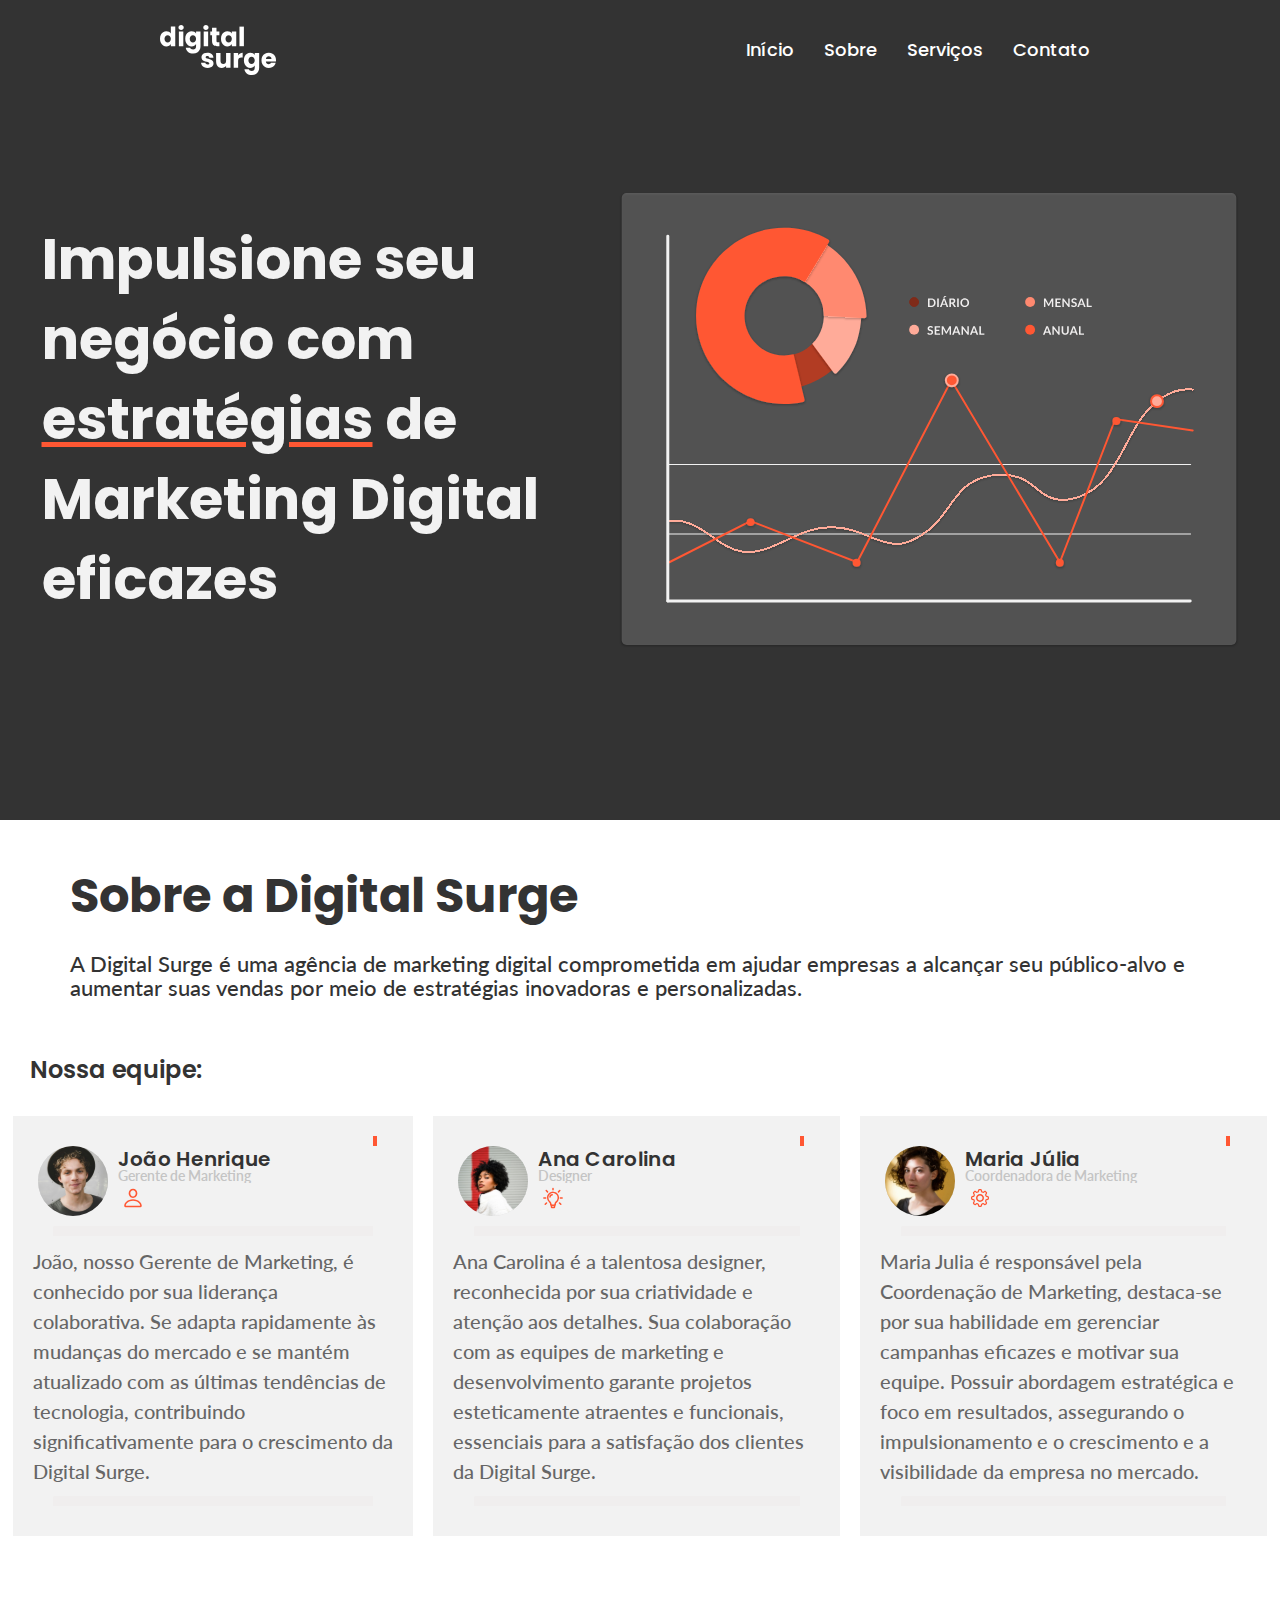
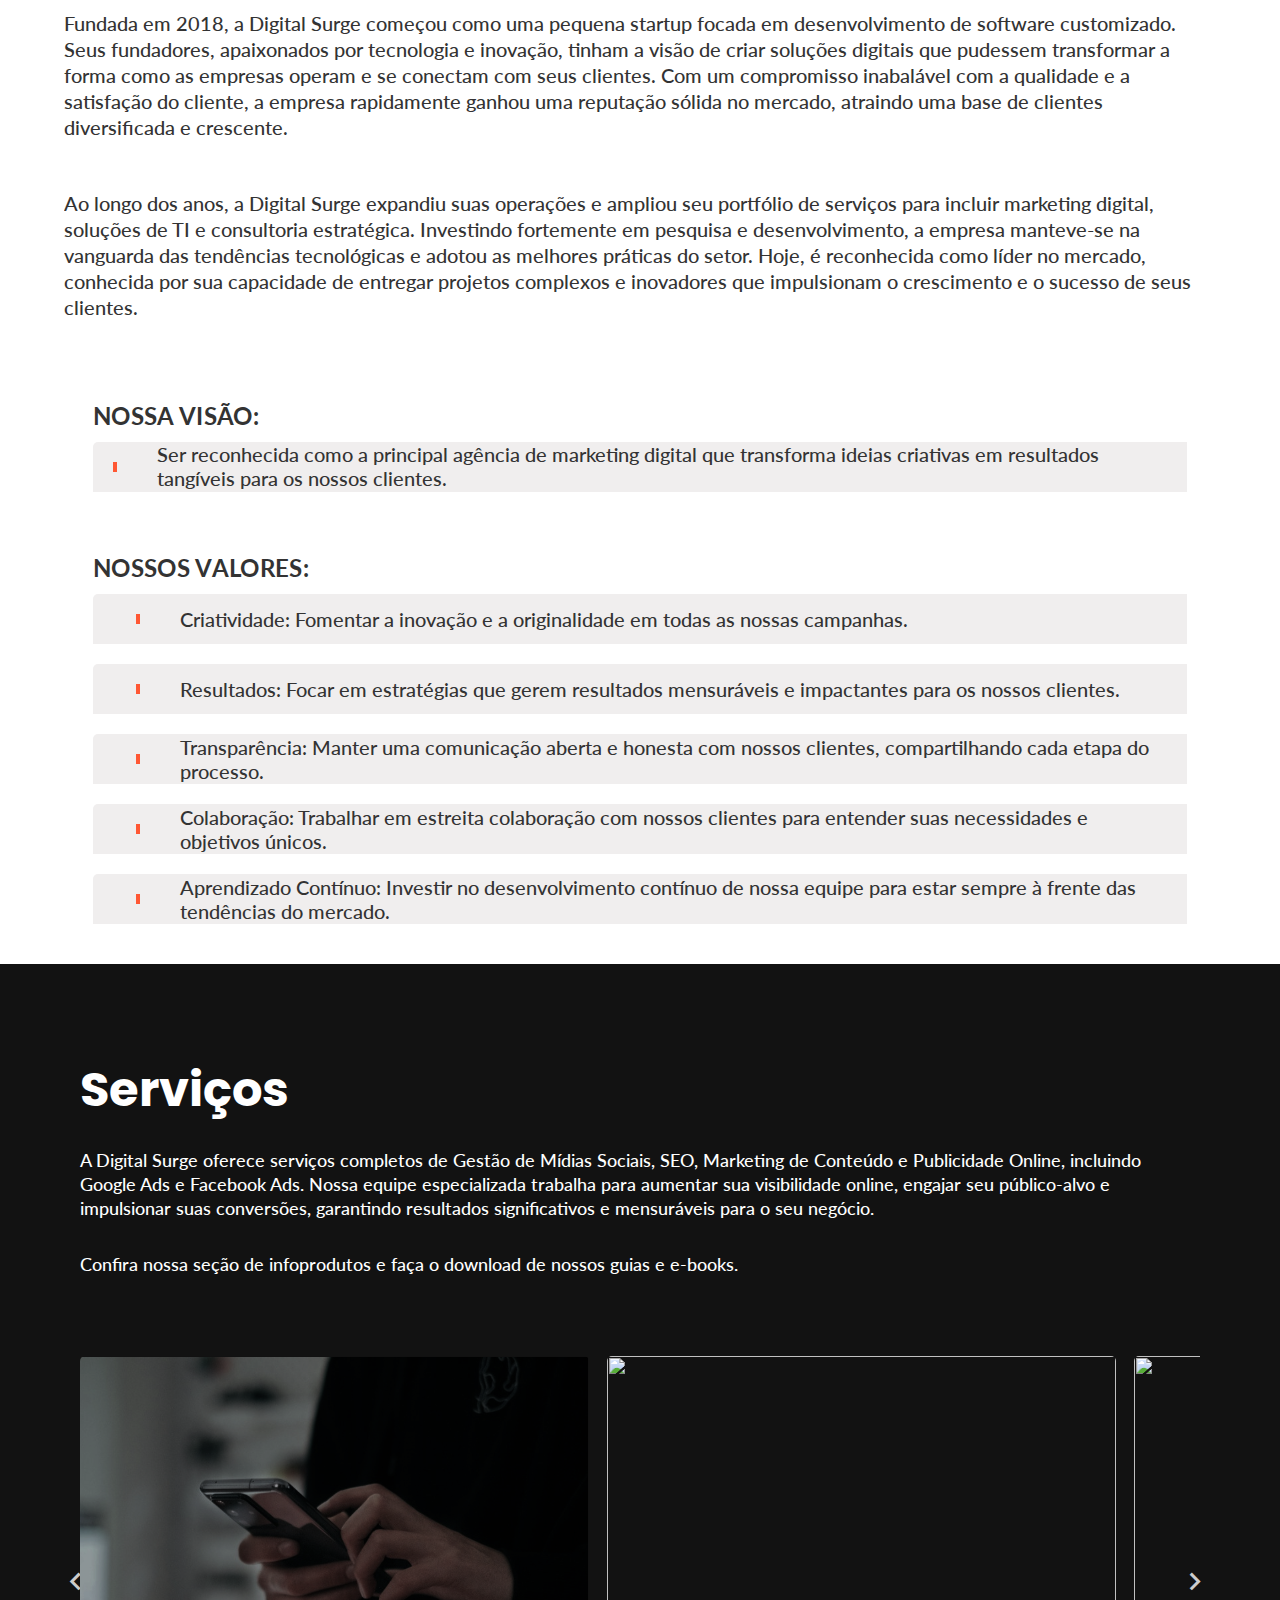
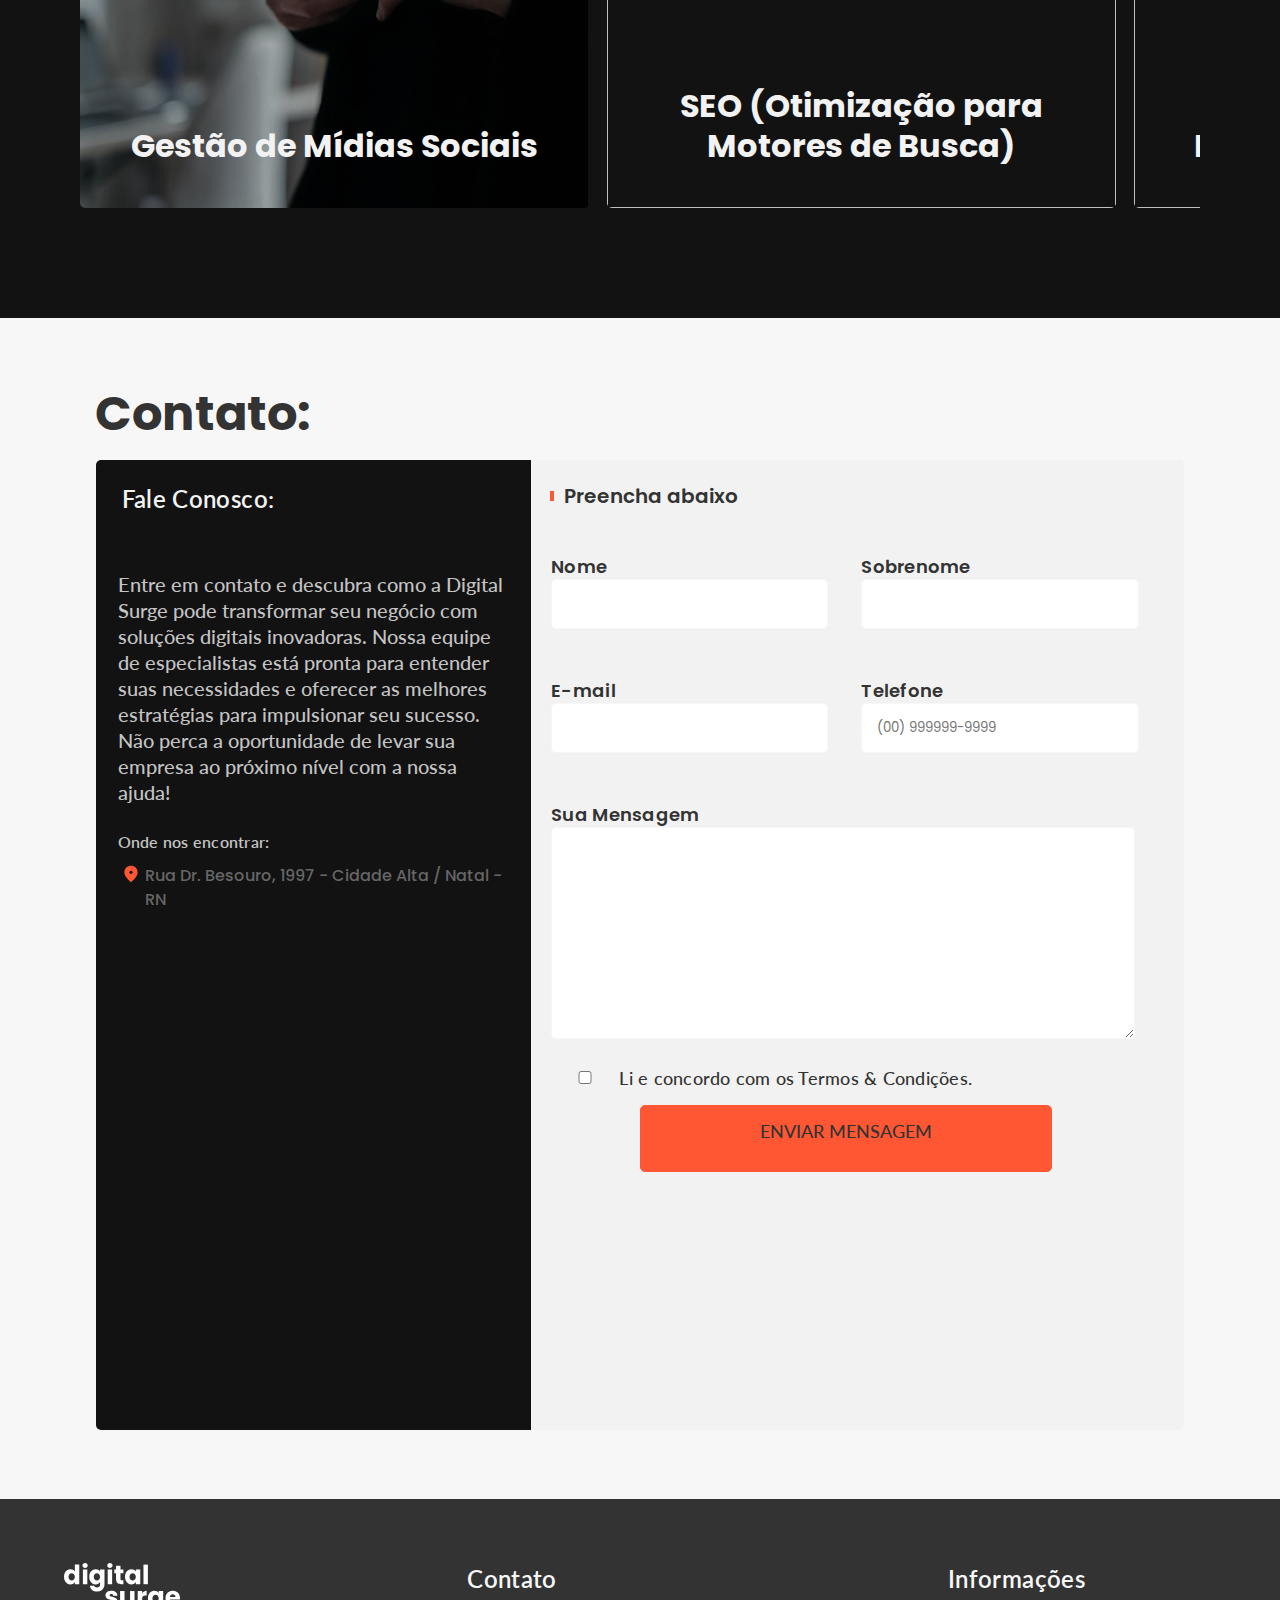
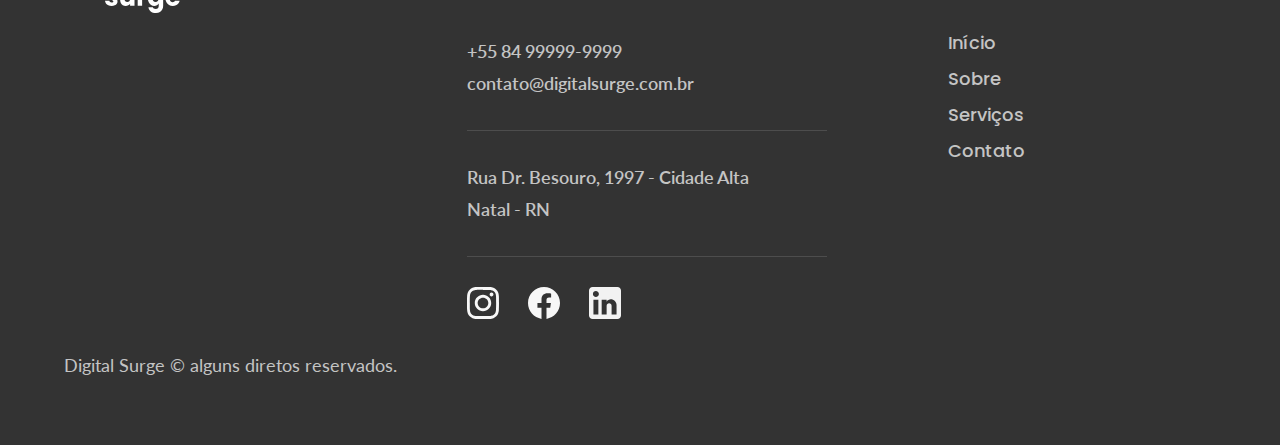
==== commit 457ac62a: "carrossel e footer ok! tudo terminado)" ====
--- a/index.html
+++ b/index.html
@@ -842,7 +842,7 @@
 
                             <p>+55 84 99999-9999</p>
                             <p>contato@digitalsurge.com.br</p>
-                            <p class="email-footer-responsivo">contato@digitalsurge.com.br</p>
+                           <!--- <p class="email-footer-responsivo">contato@digitalsurge.com.br</p>-->
 
                         </div>
 
--- a/style/footer.css
+++ b/style/footer.css
@@ -341,6 +341,7 @@
         text-wrap: wrap;
         flex-direction: column;
         word-break: break-all;
+        display: none;
     }
     .email-footer-responsivo p
     {
@@ -358,6 +359,7 @@
         align-items: flex-start;
         text-wrap: wrap;
         flex-direction: column;
+        display: none;
     }
     .linha-footer
     {
@@ -692,6 +694,7 @@
         text-wrap: wrap;
         flex-direction: column;
         word-break: break-all;
+        display: none;
     }
     .email-footer-responsivo p
     {
@@ -709,6 +712,7 @@
         align-items: flex-start;
         text-wrap: wrap;
         flex-direction: column;
+        display: none;
     }
     .linha-footer
     {
@@ -931,7 +935,7 @@
     overflow: hidden;
     margin-left: 0px;
     padding-top: 0px;
-    flex: 0 0 25%;
+    flex: 0 0 35%;
 }
 
 .contato-footer
@@ -945,7 +949,7 @@
     margin-left: 0px;
     padding-top: 0px; 
     flex-direction: column;
-    flex: 0 0 38%;
+    flex: 0 0 40%;
 }
 
 .contato-footer-titulo
@@ -1023,7 +1027,7 @@
     padding-top: 0px;
     flex-direction: column;
     padding-left: 20px;
-    flex: 0 0 37%;
+    flex: 0 0 25%;
 }
 
 .informacoes-footer-titulo
--- a/style/contato.css
+++ b/style/contato.css
@@ -888,7 +888,6 @@
     align-items: center;
     box-sizing: border-box;
     margin-bottom: 0px;
-    border: 1px solid red;
     margin-top: 20px;
 }
 .icone-mapa-responsivo
@@ -900,7 +899,6 @@
    width: 100%;
    margin-top: 0px;
    margin-left: 0px;
-   border: 1px solid red;
 }
 
 }
